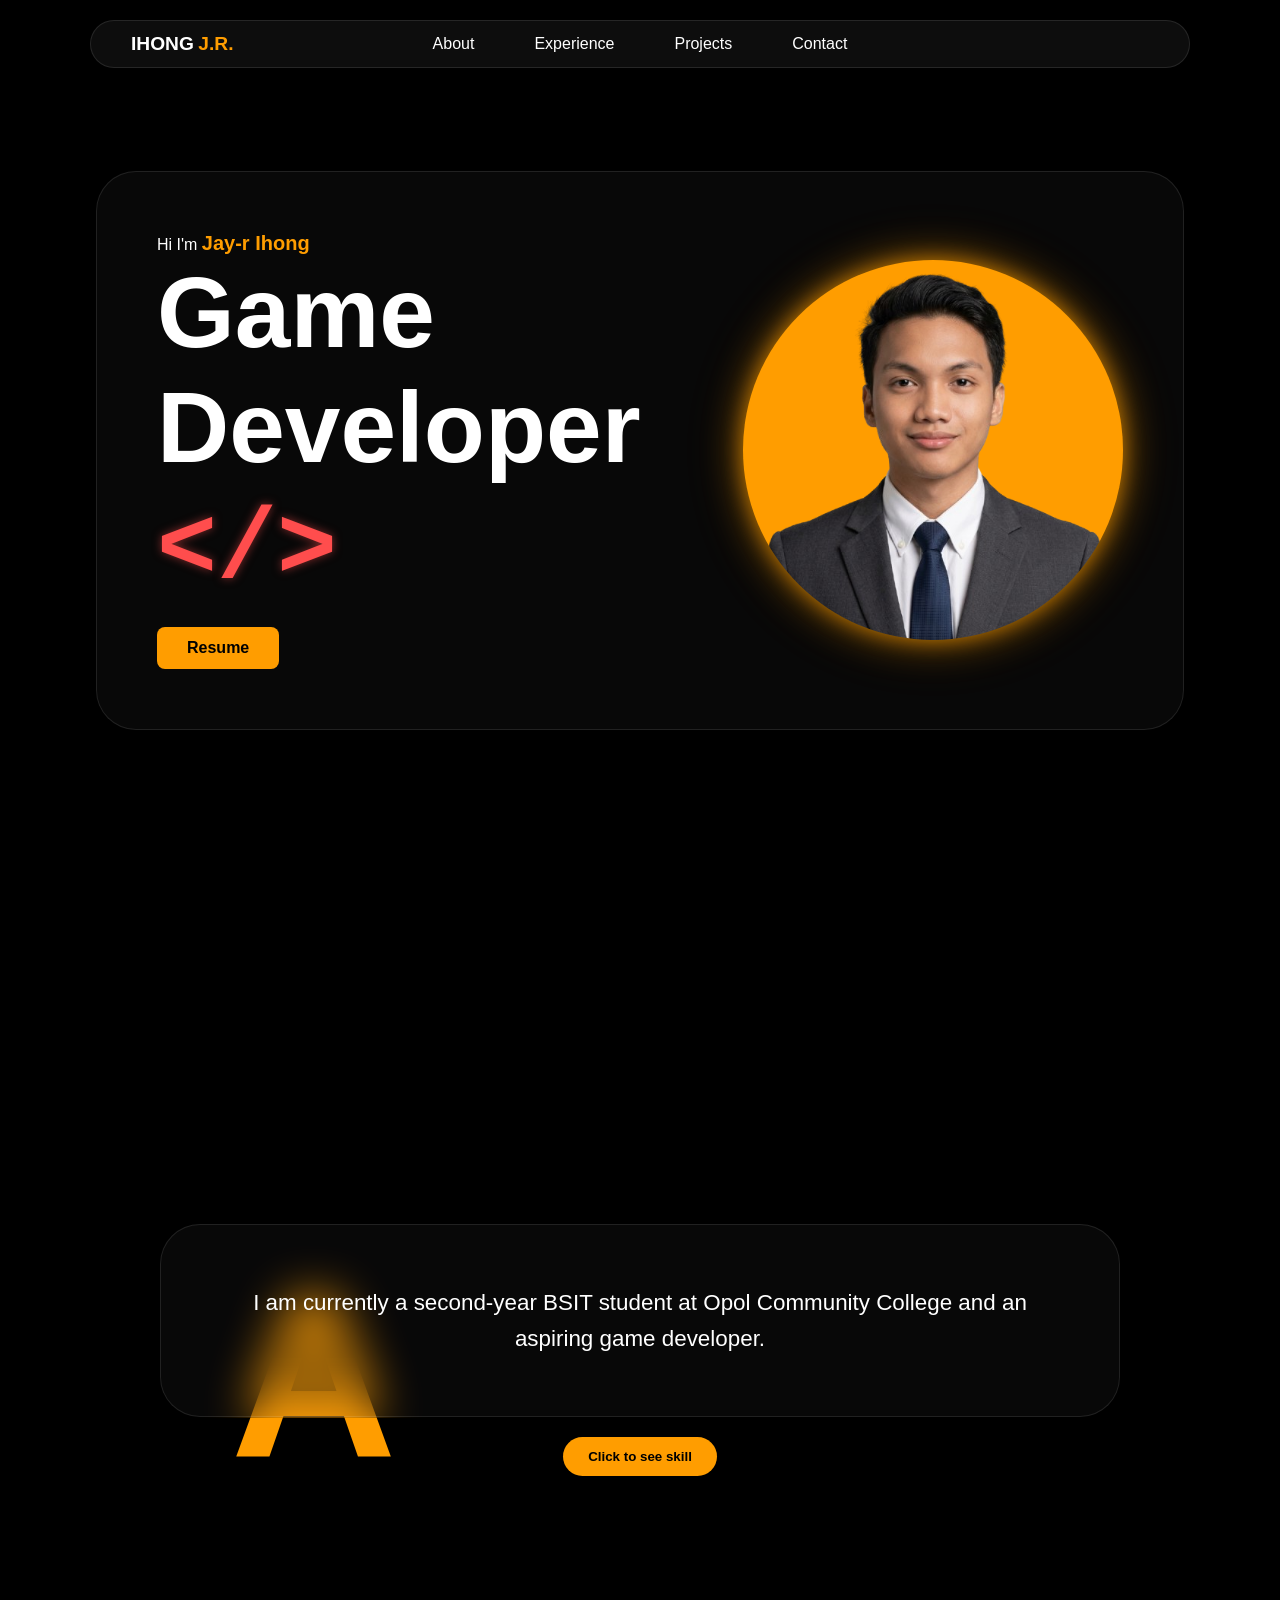
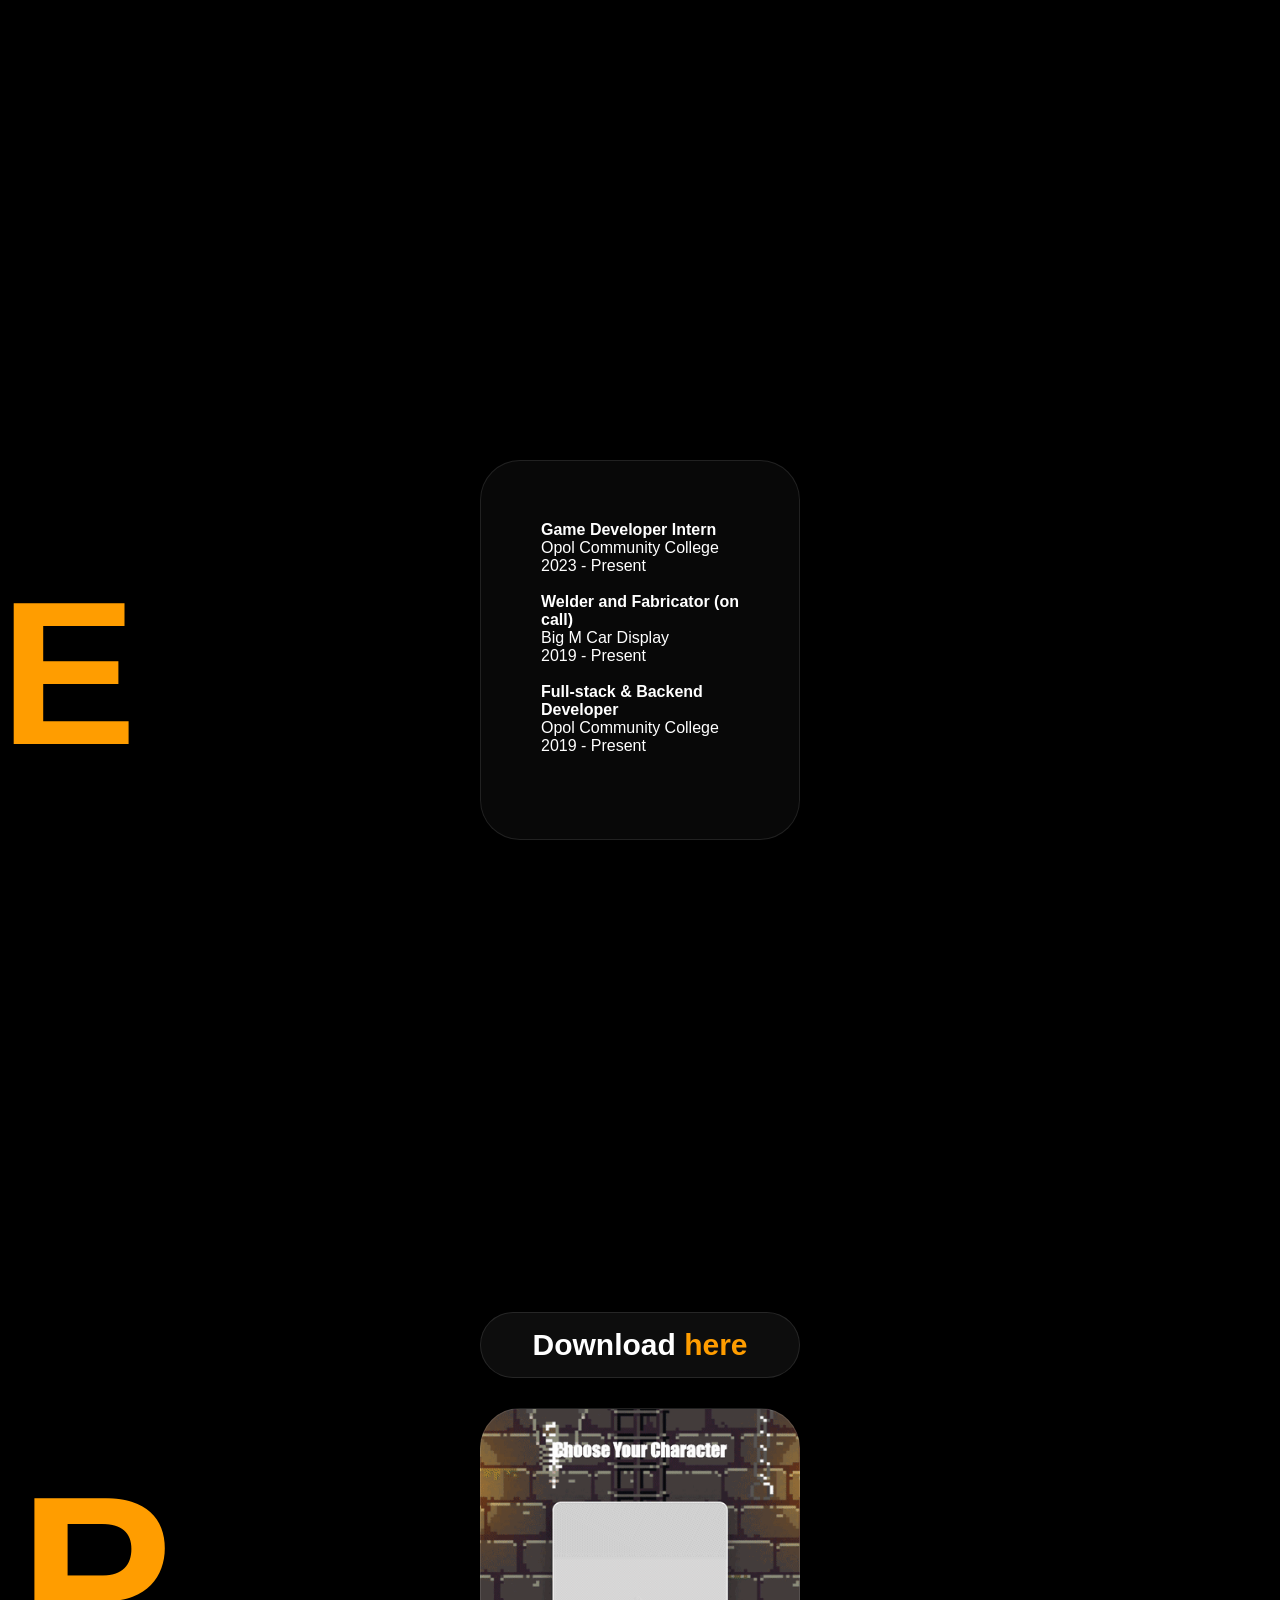
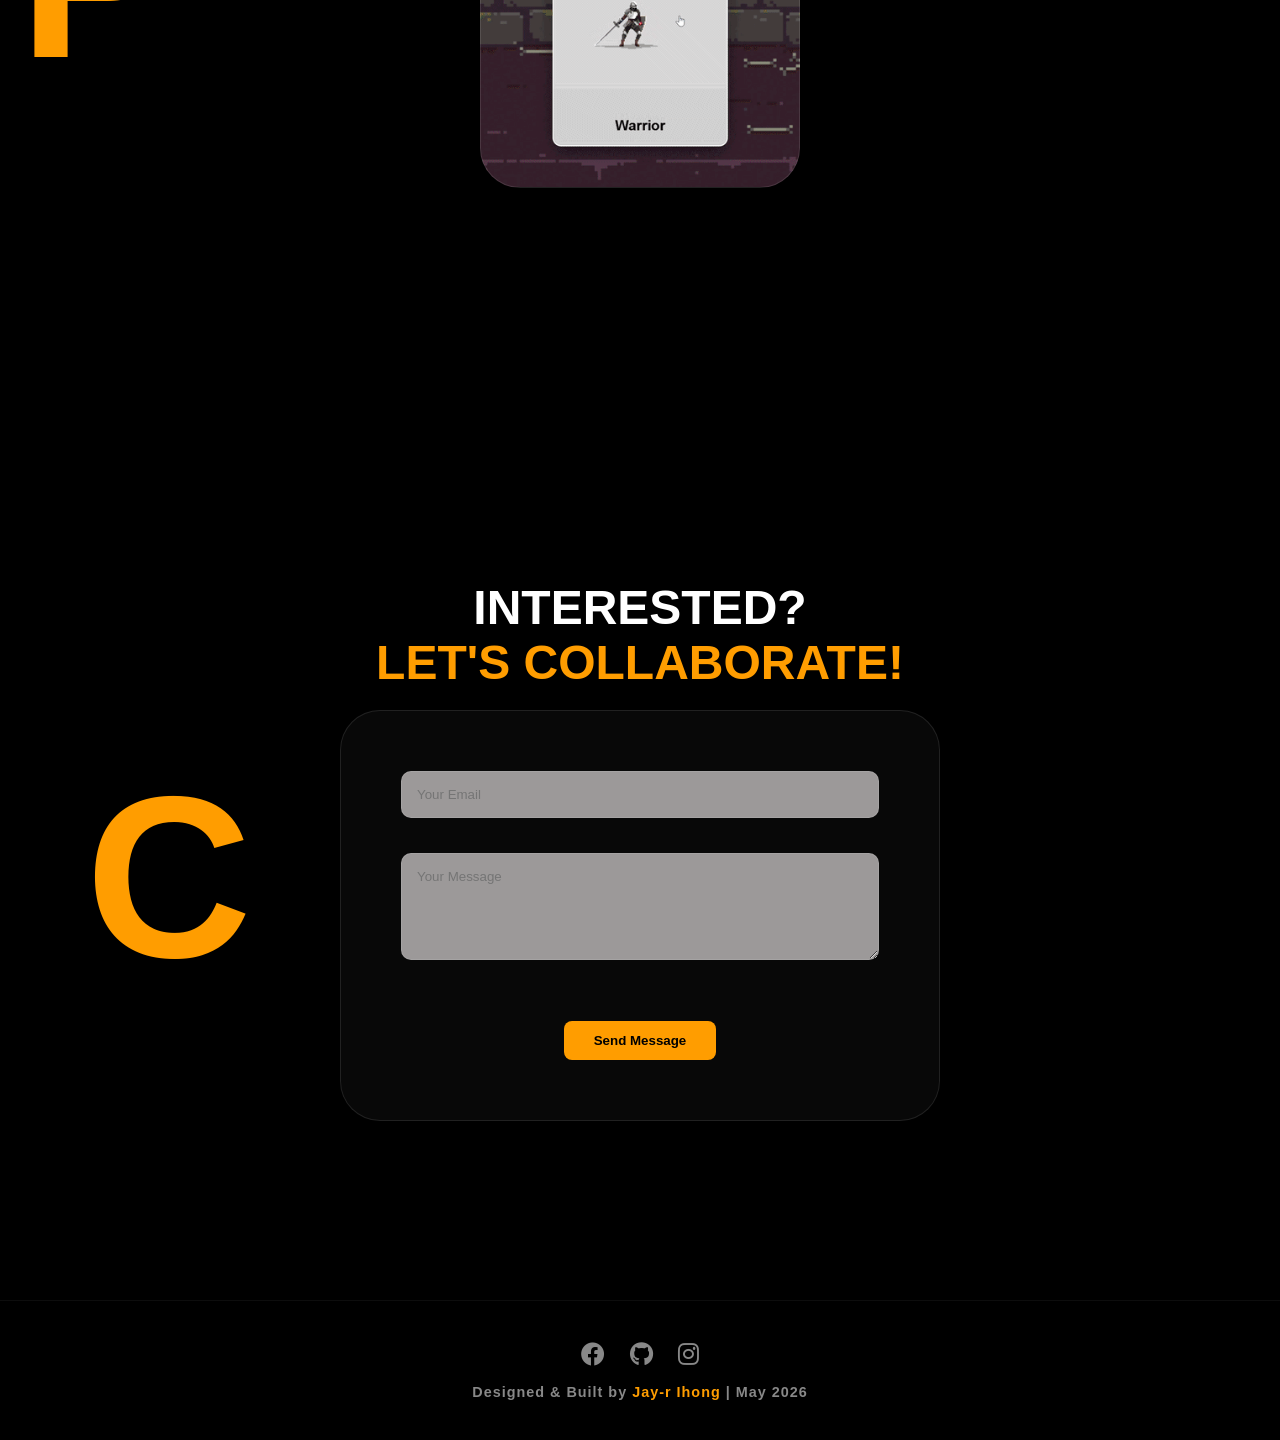
==== index.html @ 2605a3b2 "Final Changes" ====
<!DOCTYPE html>
<html lang="en">
<head>
    <meta charset="UTF-8">
    <meta name="viewport" content="width=device-width, initial-scale=1.0">
    <title>IHONG J.R. | Portfolio</title>
    <link rel="stylesheet" href="style.css">
    <link rel="stylesheet" href="https://cdnjs.cloudflare.com/ajax/libs/font-awesome/6.0.0/css/all.min.css">
</head>
<body>

    <nav class="navbar">
    <a href="#home" class="logo-link" id="logo-trigger">
        <span class="logo">IHONG</span>
        <span class="logo" style="color: #ff9d00;">J.R.</span>
    </a>

        <input type="checkbox" id="menu-toggle">
    <label for="menu-toggle" class="hamburger">
        <span></span>
        <span></span>
        <span></span>
    </label>

    <ul class="nav-links">
        <li><a href="#about-scroll" class="nav-item">About</a></li>
        <li><a href="#experience" class="nav-item">Experience</a></li>
        <li><a href="#projects" class="nav-item">Projects</a></li>
        <li><a href="#contact" class="nav-item">Contact</a></li>
    </ul>
    <div class="nav-spacer"></div>
    </nav>

    <main>
        <section id="home" class="page-section">
            <div class="hero-container glass-card reveal">
                <div class="hero-text">
                    <p>Hi I'm <span class="name"><b>Jay-r Ihong</b></span></p>
                    <div class="dev"><p><b>Game<br>Developer <span class="red-icon">&lt;/&gt;</span></b></p></div>
                    <a href="Resume.pdf" download="Resume.pdf" class="resume-btn">Resume</a>
                </div>
                <div class="hero-image">
                    <div class="orange-circle">
                    </div>
                </div>
            </div>
        </section>

        <section id="about-scroll" class="horizontal-root">
    <div class="horizontal-wrapper">
        
        <div class="slide reveal" id="slide-about">
            <h1 class="bg-text"><span class="yellow-text">A</span>BOUT</h1>
            <div class="glass-card content-card">
                <p>I am currently a second-year BSIT student at Opol Community College and an aspiring game developer.</p>
            </div>
            <button class="skill-btn" id="go-to-skills">Click to see skill</button>
        </div> <div class="slide reveal" id="slide-skills">
            <h1 class="bg-text"><span class="yellow-text">S</span>KILLS</h1>
            <div class="glass-card content-card">
                <p>Proficient in: <span style="font-weight: bold; color: rgb(255, 140, 0);"><br>Python,<br> Java,<br> CSS,<br> and C++</span>.</p>
            </div>
            <button class="about-btn" id="go-to-about">Click to go back</button>
        </div> </div> </section>

        <section id="experience" class="page-section reveal">
            <h1 class="bg-text"><span class="yellow-text">E</span>XPERIENCE</h1>
            <div class="project-content">
                    <div class="glass-card preview-box"><p><b>Game Developer Intern</b><br>Opol Community College<br>2023 - Present</p>
                        <br>
                    <p><b>Welder and Fabricator (on call)</b><br>Big M Car Display<br>2019 - Present</p>
                    <br>
                    <p><b>Full-stack & Backend Developer</b><br>Opol Community College<br>2019 - Present</p>
                    </div>
            </div>
        </section>

        <section id="projects" class="page-section reveal">
            <h1 class="bg-text"><span class="yellow-text">P</span>ROJECTS</h1>
            <div class="project-content">
                <div class="github-pill">
                    <a class="dl" href="https://github.com/ihongjayr-bit/Demon-na-Mahal">
                    <b>Download <span class="yellow-text">here</span></a>
                </div>
                <div class="project-grid">
                    <div class="glass-card preview-box" style="background-image: url('preview.gif'); background-size: cover; background-position: center; background-repeat: no-repeat;"></div>
                </div>
            </div>
        </section>

    <section id="contact" class="page-section reveal">
        <h1 class="bg-text"><span class="yellow-text">C</span>ONTACT</h1>
    
            <h2 class="collab-text">Interested?<br><span class="yellow-text"> Let's Collaborate!</span></h2>

            <div class="glass-card content-card contact-form-container">
                    <form id="feedback-form">
            <div class="form-group">
                <input type="email" id="user-email" placeholder="Your Email" required>
            </div>
            <div class="form-group">
                <textarea id="user-message" rows="5" placeholder="Your Message" required></textarea>
            </div>
            <button type="submit" class="resume-btn">Send Message</button>
        </form>
    </div>
    </section>
    </main>

    <footer class="footer">
        <div class="social-links">
        <a href="https://facebook.com/yoshi.ihong" target="_blank" class="social-icon"><i class="fab fa-facebook"></i></a>
        <a href="https://github.com/ihongjayr-bit" target="_blank" class="social-icon"><i class="fab fa-github"></i></a>
        <a href="https://www.instagram.com/ar.jayi/?__pwa=1" target="_blank" class="social-icon"><i class="fab fa-instagram"></i></a>
    </div>
        <p>Designed & Built by <b>Jay-r Ihong</b> | May 2026</p>
    </footer>

    <script src="script.js"></script>
</body>
</html>
---- style.css ----
/* BASE RESET */
* { margin: 0; padding: 0; box-sizing: border-box; scroll-behavior: smooth; }
body { background-color: #000; color: white; font-family: 'Segoe UI', sans-serif; overflow-x: hidden; }

/* NAVBAR WITH CENTERED LINKS */
.navbar {
    position: fixed; top: 20px; left: 50%; transform: translateX(-50%);
    width: 90%; max-width: 1100px; display: grid;
    grid-template-columns: 1fr auto 1fr; align-items: center;
    padding: 12px 40px; background: rgba(255, 255, 255, 0.05);
    backdrop-filter: blur(15px); border-radius: 50px; z-index: 1000;
    border: 1px solid rgba(255, 255, 255, 0.1);
}

.logo-link {
    grid-column: 1;
    text-decoration: none;
    justify-self: start;
    transition: transform 0.2s ease;
}

.logo-link:hover { transform: scale(1.05); }

.logo { font-weight: bold; font-size: 1.2rem; color: #fff; }
.logo span { color: #ff9d00; }

.nav-links {
    grid-column: 2;
    list-style: none;
    display: flex;
    gap: 10px;
    justify-content: center;
    overflow: visible;
}

.nav-spacer {
    grid-column: 3;
}

/* NAVIGATION ITEMS */
.nav-item {
    text-decoration: none;
    color: #ffffff;
    padding: 8px 25px;
    border-radius: 25px;
    transition: background-color 0.3s ease;
}

.nav-item:hover {
    background-color: rgba(255, 157, 0, 0.3);
}

/* INSTANT SNAP ANIMATION FOR CLICK */
.nav-item.active { 
    background-color: #ff9d00 !important; color: #000 !important; transition: none !important; }

/* HERO SECTION */
/* SECTION LAYOUTS */
.page-section, .slide {
    height: 100vh; display: flex; justify-content: center; 
    align-items: center; position: relative; overflow: hidden;
}

.hero-container {
    display: flex;
    width: 85%;
    justify-content: space-between;
    align-items: center;
    padding: 60px;
}

.hero-text h1 { 
    font-size: 4.5rem; 
    margin: 15px 0; 
}

.name{
    font-size: 20px;
    color: #ff9d00;
}

.dl{
    display: flex;
    justify-content: center;
    font-size: 30px;
    text-decoration: none;
    color: white;
}

.red-icon { 
    color: #ff4d4d; 
    font-family: monospace; 
}


.resume-btn {
    background: #ff9d00;
    border: none;
    padding: 12px 30px;
    border-radius: 8px;
    cursor: pointer;
    font-weight: bold;
    margin-top: 20px;
}

/* HORIZONTAL SCROLL ANIMATION */
.horizontal-root {
    overflow-x: auto; /* Allows the scrollTo script to work */
    display: flex;
    scroll-snap-type: x mandatory; /* Keeps slides snappy */
}

.horizontal-root::-webkit-scrollbar {display: none;}

.horizontal-wrapper {
    display: flex;
    width: 200vw;
}

.slide {
    flex: 0 0 100vw; /* Each slide takes full screen width */
    scroll-snap-align: start;
    display: flex;
    flex-direction: column;
    align-items: center;
    justify-content: center;
}

.about-btn {
    margin-top: 20px;
    background: #ff9d00;
    color: #000;
    border: none;
    padding: 12px 25px;
    border-radius: 30px;
    font-weight: bold;
    cursor: pointer;
    transition: 0.3s ease;
}

.about-btn:hover {
    transform: scale(1.1);
}

.skill-btn {
    margin-top: 20px;
    background: #ff9d00;
    color: #000;
    border: none;
    padding: 12px 25px;
    border-radius: 30px;
    font-weight: bold;
    cursor: pointer;
    transition: 0.3s ease;
}

.skill-btn:hover {
    transform: scale(1.1);
}

/* CARDS & TEXT */
.glass-card {
    background: rgba(255, 255, 255, 0.03);
    backdrop-filter: blur(25px);
    border: 1px solid rgba(255, 255, 255, 0.1);
    border-radius: 40px;
    padding: 60px;
}

.content-card {
    padding: 60px;
    width: 75%;
    text-align: center;
    font-size: 1.4rem;
}

/* THE BACKGROUND TEXT LABELS */
.bg-text {
    position: absolute;
    top: 50%;
    left: 50%;
    transform: translate(-50%, -50%); /* Keeps it perfectly centered */
    width: 100%;
    text-align: center;
}


.dev{
    font-size: 100px;
}

.yellow-text{
    color: #ff9d00;
}

.active .bg-text {
    color: rgba(255, 255, 255, 0.1);
    transform: translate(-50%, -50%) scale(1.1); 
}

/* Ensure the slides are 'relative' so the bg-text knows where to center */
.slide, .page-section {
    position: relative;
    overflow: hidden;
}

.horizontal-root {
    overflow-x: auto; /* Allows the scrollTo script to work */
    display: flex;
    scroll-snap-type: x mandatory; /* Keeps slides snappy */
}

.horizontal-root::-webkit-scrollbar {
    display: none;
}

/* PROJECTS SECTION */
.github-pill {
    background: rgba(255, 255, 255, 0.05);
    padding: 15px 40px;
    border-radius: 50px;
    border: 1px solid rgba(255, 255, 255, 0.1);
    margin-bottom: 30px;
    color: #aaa;
}

.project-grid { display: flex; gap: 20px; }
.preview-box { width: 320px; height: 480px; }

/* NEW REVEAL ANIMATIONS */
/* Ensure the starting state is always hidden and slightly down */
.reveal {
    opacity: 0;
    transform: translateY(30px);
    transition: opacity 0.8s ease-out, transform 0.8s ease-out;
    visibility: hidden;
}

.reveal.active {
    opacity: 1;
    transform: translateY(0);
    visibility: visible;
}

/* Red Icon glow effect */
.red-icon { 
    color: #ff4d4d; 
    text-shadow: 0 0 10px rgba(255, 77, 77, 0.5); 
}

/* Smooth background text reveal */
.bg-text {
    position: absolute;
    font-size: 18vw;
    font-weight: 900;
    color: rgba(255, 255, 255, 0); /* Start hidden */
    z-index: -1;
    text-transform: uppercase;
    transition: color 1.5s ease;
}

.active .bg-text {
    color: rgb(255, 255, 255); /* Fade in slowly */
}

/* Button Hover Animation */
.resume-btn {
    background: #ff9d00;
    border: none;
    padding: 12px 30px;
    border-radius: 8px;
    cursor: pointer;
    font-weight: bold;
    margin-top: 20px;
    transition: transform 0.3s ease, box-shadow 0.3s ease;
}

.resume-btn:hover {
    transform: translateY(-3px);
    box-shadow: 0 5px 15px rgba(255, 157, 0, 0.4);
}

/* Ensures the contact section behaves like the others */
#contact {
    display: flex;
    flex-direction: column;
    justify-content: center;
    align-items: center;
}

/* CONTACT FORM STYLES */
.collab-text {
    font-size: 3rem;
    font-weight: 800;
    margin-bottom: 20px;
    color: #fff;
    text-align: center;
    text-transform: uppercase;
}

.contact-form-container {
    width: 100%;
    max-width: 600px;
}

.form-group {
    margin-bottom: 20px;
}

.form-group input, 
.form-group textarea {
    width: 100%;
    padding: 15px;
    background: rgba(208, 204, 204, 0.742); /* Semi-transparent */
    border: 1px solid rgba(255, 255, 255, 0.1);
    border-radius: 10px;
    color: rgb(255, 255, 255);
    font-family: inherit;
    outline: none;
    margin-bottom: 15px;
    transition: 0.3s;
}

.form-group input:focus, 
.form-group textarea:focus {
    border-color: #ff9d00;
}

.content-card p {
    color: #fff;
    line-height: 1.6;
}

/* BASE RESET */
* { margin: 0; padding: 0; box-sizing: border-box; scroll-behavior: smooth; }
body { background-color: #000; color: white; font-family: 'Segoe UI', sans-serif; overflow-x: hidden; }

/* NAVBAR WITH CENTERED LINKS */
.navbar {
    position: fixed; top: 20px; left: 50%; transform: translateX(-50%);
    width: 90%; max-width: 1100px; display: grid;
    grid-template-columns: 1fr auto 1fr; align-items: center;
    padding: 12px 40px; background: rgba(255, 255, 255, 0.05);
    backdrop-filter: blur(15px); border-radius: 50px; z-index: 1000;
    border: 1px solid rgba(255, 255, 255, 0.1);
}

.logo-link {
    grid-column: 1;
    text-decoration: none;
    justify-self: start;
    transition: transform 0.2s ease;
}

.logo-link:hover { transform: scale(1.05); }

.logo { font-weight: bold; font-size: 1.2rem; color: #fff; }
.logo span { color: #ff9d00; }

.nav-links {
    grid-column: 2;
    list-style: none;
    display: flex;
    gap: 10px;
    justify-content: center;
}

.nav-spacer {
    grid-column: 3;
}

/* NAVIGATION ITEMS */
.nav-item {
    text-decoration: none;
    color: #ffffff;
    padding: 8px 25px;
    border-radius: 25px;
    transition: background-color 0.3s ease;
}

.nav-item:hover {
    background-color: rgba(255, 157, 0, 0.3);
}

/* INSTANT SNAP ANIMATION FOR CLICK */
.nav-item.active { 
    background-color: #ff9d00 !important; color: #000 !important; transition: none !important; }

/* HERO SECTION */
/* SECTION LAYOUTS */
.page-section, .slide {
    height: 100vh; display: flex; justify-content: center; 
    align-items: center; position: relative; overflow: hidden;
}

.hero-container {
    display: flex;
    width: 85%;
    justify-content: space-between;
    align-items: center;
    padding: 60px;
}

.hero-text h1 { 
    font-size: 4.5rem; 
    margin: 15px 0; 
}

.name{
    font-size: 20px;
    color: #ff9d00;
}

.dl{
    display: flex;
    justify-content: center;
    font-size: 30px;
    text-decoration: none;
    color: white;
}

.red-icon { 
    color: #ff4d4d; 
    font-family: monospace; 
}

.orange-circle {
    width: 380px;
    height: 380px;
    background: #ff9d00 url('profile.png') no-repeat center center;
    background-size: cover;
    border-radius: 50%;
    overflow: hidden;
    
    /* Glowing Effect */
    box-shadow: 0 0 20px rgba(255, 157, 0, 0.6), 
                0 0 40px rgba(255, 157, 0, 0.4), 
                0 0 60px rgba(255, 157, 0, 0.2);
                
    /* Optional: Subtle breathing animation */
    animation: glowPulse 3s infinite ease-in-out;
}

.resume-btn {
    display: inline-block; /* Essential for anchors to respect padding/width */
    text-decoration: none; /* Removes the default underline */
    text-align: center;
    background: #ff9d00;
    border: none;
    padding: 12px 30px;
    border-radius: 8px;
    cursor: pointer;
    font-weight: bold;
    margin-top: 20px;
    color: #000;
    text-decoration: none;
}

/* HORIZONTAL SCROLL ANIMATION */
.horizontal-root {
    width: 100vw;
    height: 100vh;
    overflow-x: auto;
    scroll-snap-type: x mandatory;
}
.horizontal-root::-webkit-scrollbar {background:scroll}

.horizontal-wrapper {
    display: flex;
    width: 200vw;
}

.slide {
    width: 100vw;
    height: 100vh;
    display: flex;
    justify-content: center;
    align-items: center;
    scroll-snap-align: start;
    position: relative;
}

/* CARDS & TEXT */
.glass-card {
    background: rgba(255, 255, 255, 0.03);
    backdrop-filter: blur(25px);
    border: 1px solid rgba(255, 255, 255, 0.1);
    border-radius: 40px;
    padding: 60px;
}

.content-card {
    padding: 60px;
    width: 75%;
    text-align: center;
    font-size: 1.4rem;
}

/* THE BACKGROUND TEXT LABELS */
.bg-text {
    position: absolute;
    top: 50%;
    left: 50%;
    transform: translate(-50%, -40%); /* Slightly lower to start */
    font-size: 18vw;
    font-weight: 900;
    color: rgb(255, 255, 255, 0); /* Hidden by default */
    z-index: -1;
    text-transform: uppercase;
    transition: all 1.2s ease;
    pointer-events: none;
    white-space: nowrap;
}

#experience .bg-text {
    font-size: 16vw; /* Slightly smaller so the long word fits the edges */
}

.dev{
    font-size: 100px;
}

.yellow-text{
    color: #ff9d00;
}

.active .bg-text {
    color: rgba(255, 255, 255, 0.97); /* Fades in when active */
    transform: translate(-50%, -55%); /* Moves to center */
}

.page-section {
    min-height: 100vh; /* Ensures the section fills the screen */
    display: flex;
    flex-direction: column;
    justify-content: center;
    align-items: center;
}

/* Ensure the slides are 'relative' so the bg-text knows where to center */
.slide, .page-section {
    position: relative;
    overflow: hidden;
}

/* PROJECTS SECTION */
.github-pill {
    background: rgba(255, 255, 255, 0.05);
    padding: 15px 40px;
    border-radius: 50px;
    border: 1px solid rgba(255, 255, 255, 0.1);
    margin-bottom: 30px;
    color: #aaa;
}

.project-grid { display: flex; gap: 20px; }
.preview-box { width: 320px; height: 380px; }

/* NEW REVEAL ANIMATIONS */
/* Ensure the starting state is always hidden and slightly down */
.reveal {
    opacity: 0;
    transform: translateY(30px);
    transition: opacity 0.8s ease-out, transform 0.8s ease-out;
    visibility: hidden;
}

.reveal.active {
    opacity: 1;
    transform: translateY(0);
    visibility: visible;
}

/* Red Icon glow effect */
.red-icon { 
    color: #ff4d4d; 
    text-shadow: 0 0 10px rgba(255, 77, 77, 0.5); 
}

/* Smooth background text reveal */
.bg-text {
    position: absolute;
    font-size: 18vw;
    font-weight: 900;
    color: rgba(255, 255, 255, 0); /* Start hidden */
    z-index: -1;
    text-transform: uppercase;
    transition: color 1.5s ease;
}

.active .bg-text {
    color: rgb(255, 255, 255); /* Fade in slowly */
}

/* Button Hover Animation */
.resume-btn {
    background: #ff9d00;
    border: none;
    padding: 12px 30px;
    border-radius: 8px;
    cursor: pointer;
    font-weight: bold;
    margin-top: 20px;
    transition: transform 0.3s ease, box-shadow 0.3s ease;
}

.resume-btn:hover {
    transform: translateY(-3px);
    box-shadow: 0 5px 15px rgba(255, 157, 0, 0.4);
}

/* Ensures the contact section behaves like the others */
#contact {
    display: flex;
    flex-direction: column;
    justify-content: center;
    align-items: center;
}

.content-card p {
    color: #fff;
    line-height: 1.6;
}

#menu-toggle, .hamburger {
    display: none;
    visibility: hidden;
    opacity: 0;
    position: absolute; /* Takes it out of the layout flow */
}

/* SOCIAL ICONS STYLES */
.social-links {
    display: flex;
    justify-content: center; /* Centers the icons horizontally */
    gap: 25px;
    margin-bottom: 15px;
}

.social-icon {
    color: #888;
    font-size: 1.5rem;
    transition: 0.3s;
}

.social-icon:hover {
    color: #ff9d00;
    transform: translateY(-3px);
}

/* FOOTER STYLES */
.footer {
    width: 100%;
    padding: 40px 20px;
    text-align: center; /* Centers everything */
    background: rgba(0, 0, 0, 0.8);
    backdrop-filter: blur(10px);
    border-top: 1px solid rgba(255, 255, 255, 0.05);
}

.footer p {
    color: #888;
    font-size: 0.9rem;
    letter-spacing: 1px;
}

.footer b {
    color: #ff9d00; /* Matches your brand orange */
    font-weight: 600;
}

@media (max-width: 600px) {
    /* 1. Navbar Adjustments */
    .nav-links {
        position: fixed;
        top: 80px; /* Position it just below the navbar */
        right: -100%; 
        width: 180px; /* Make it narrow */
        height: 50px; /* THE FIX: Let it fit the content, not the whole screen */
        padding: 20px 0; /* Add some padding top/bottom */
        background: rgba(0, 0, 0, 0.95);
        backdrop-filter: blur(10px);
        border-radius: 20px; /* Round the corners to match your design */
        border: 1px solid rgba(255, 255, 255, 0.1);
        flex-direction: column;
        justify-content: center;
        align-items: center;
        gap: 15px; /* Tighter spacing between links */
        transition: 0.4s ease-in-out;
        z-index: 1000;
        pointer-events: none;
    }

     /*For the Circle on the homepage */
    .orange-circle {
        width: 200px; /* Keep your existing size */
        height: 200px;
        box-shadow: 0 0 15px rgba(255, 157, 0, 0.6), 
                    0 0 30px rgba(255, 157, 0, 0.4);
    }

   .logo-link {
        grid-column: 2; /* Exact center */
        justify-self: center;
        z-index: 2001;
        position: relative;
    }

    .logo { font-size: 0.9rem !important; }

    /*For the menu toggle*/
    #menu-toggle { display: none !important; }

    #menu-toggle:checked ~ .nav-links {
        right: 20px;
        pointer-events: auto;
    }

    #menu-toggle:checked ~ .hamburger span:nth-child(1) { transform: translateY(7px) rotate(45deg); }
    #menu-toggle:checked ~ .hamburger span:nth-child(2) { opacity: 0; }
    #menu-toggle:checked ~ .hamburger span:nth-child(3) { transform: translateY(-7px) rotate(-45deg); }

    .hamburger {
        grid-column: 3; /* Right column */
        justify-self: end; /* Far right of that column */
        display: flex !important; /* Force visibility */
        flex-direction: column;
        gap: 5px;
        margin-right: 5px; 
        cursor: pointer;
        z-index: 2001;
        visibility: visible !important;
        opacity: 1 !important;
    }

    .hamburger span {
       display: block;
        width: 24px;
        height: 2px;
        background: white;
        border-radius: 2px;
        transition: 0.3s ease;
    }
    /*End of menu toggle*/

    /*Nav Links Scrollbar*/
    .nav-links::-webkit-scrollbar {
        display: none;
    }

    .nav-links {
        position: fixed;
        top: 60px; /* Positioned below the navbar */
        right: -100%; 
        width: 180px; /* Width of the floating card */
        height: auto; /* Adapts to the number of links */
        
        padding: 25px 10px; /* Vertical padding for the card */
        background: rgba(0, 0, 0, 0.95);
        backdrop-filter: blur(15px);
        border-radius: 25px; /* Floating card look */
        border: 1px solid rgba(255, 255, 255, 0.1);
        
        display: flex;
        flex-direction: column;
        justify-content: center;
        align-items: center;
        gap: 12px; /* Space between the bigger pills */
        transition: 0.4s cubic-bezier(0.4, 0, 0.2, 1);
        z-index: 1000;
        pointer-events: none;
    }


    /*Items inside the navigation*/
   .nav-item {
        font-weight: bold;
        font-size: 1rem !important;
        padding: 12px 20px !important; /* Vertical padding only */
        width: 85%; /* The pill width */
        display: flex !important;
        justify-content: center;
        align-items: center;
        text-align: center;
        border-radius: 30px !important;
        text-decoration: none;
        transition: 0.3s ease;
    }

    /*effects for active link*/
    .nav-item.active {
        background-color: #ff9d00 !important;
        color: #000 !important;
        border: 1px solid #ff9d00;
    }

    .nav-links::-webkit-scrollbar {
        display: none; /* Hide scrollbar for Chrome/Safari */
    }
    
    .nav-spacer { display: none; }

    /* 2. Hero Section (Stacks vertically on phones) */
    .hero-container {
        flex-direction: column-reverse; 
        text-align: center;
        width: 90%;
        padding: 20px;
        gap: 20px;
    }

    .hero-text h1 { font-size: 2.5rem; }
    .dev { font-size: 40px; }

    .content-card {
        width: 90%;
        padding: 30px;
        font-size: 1.1rem;
    }

    /*For the contact part*/
    .collab-text {
        font-size: 1.8rem;
    }

    /* 4. Background Text (Scales down for mobile) */
    .bg-text {
        font-size: 15vw; /* Responsive font size */
    }

    .project-grid {
        flex-direction: column;
        align-items: center;
        gap: 15px;
    }

    .preview-box {
        width: 100%;
        max-width: 300px;
        height: 350px;
    }

    .footer {
        padding: 20px 10px;
    }
    .footer p {
        font-size: 0.8rem;
    }
}
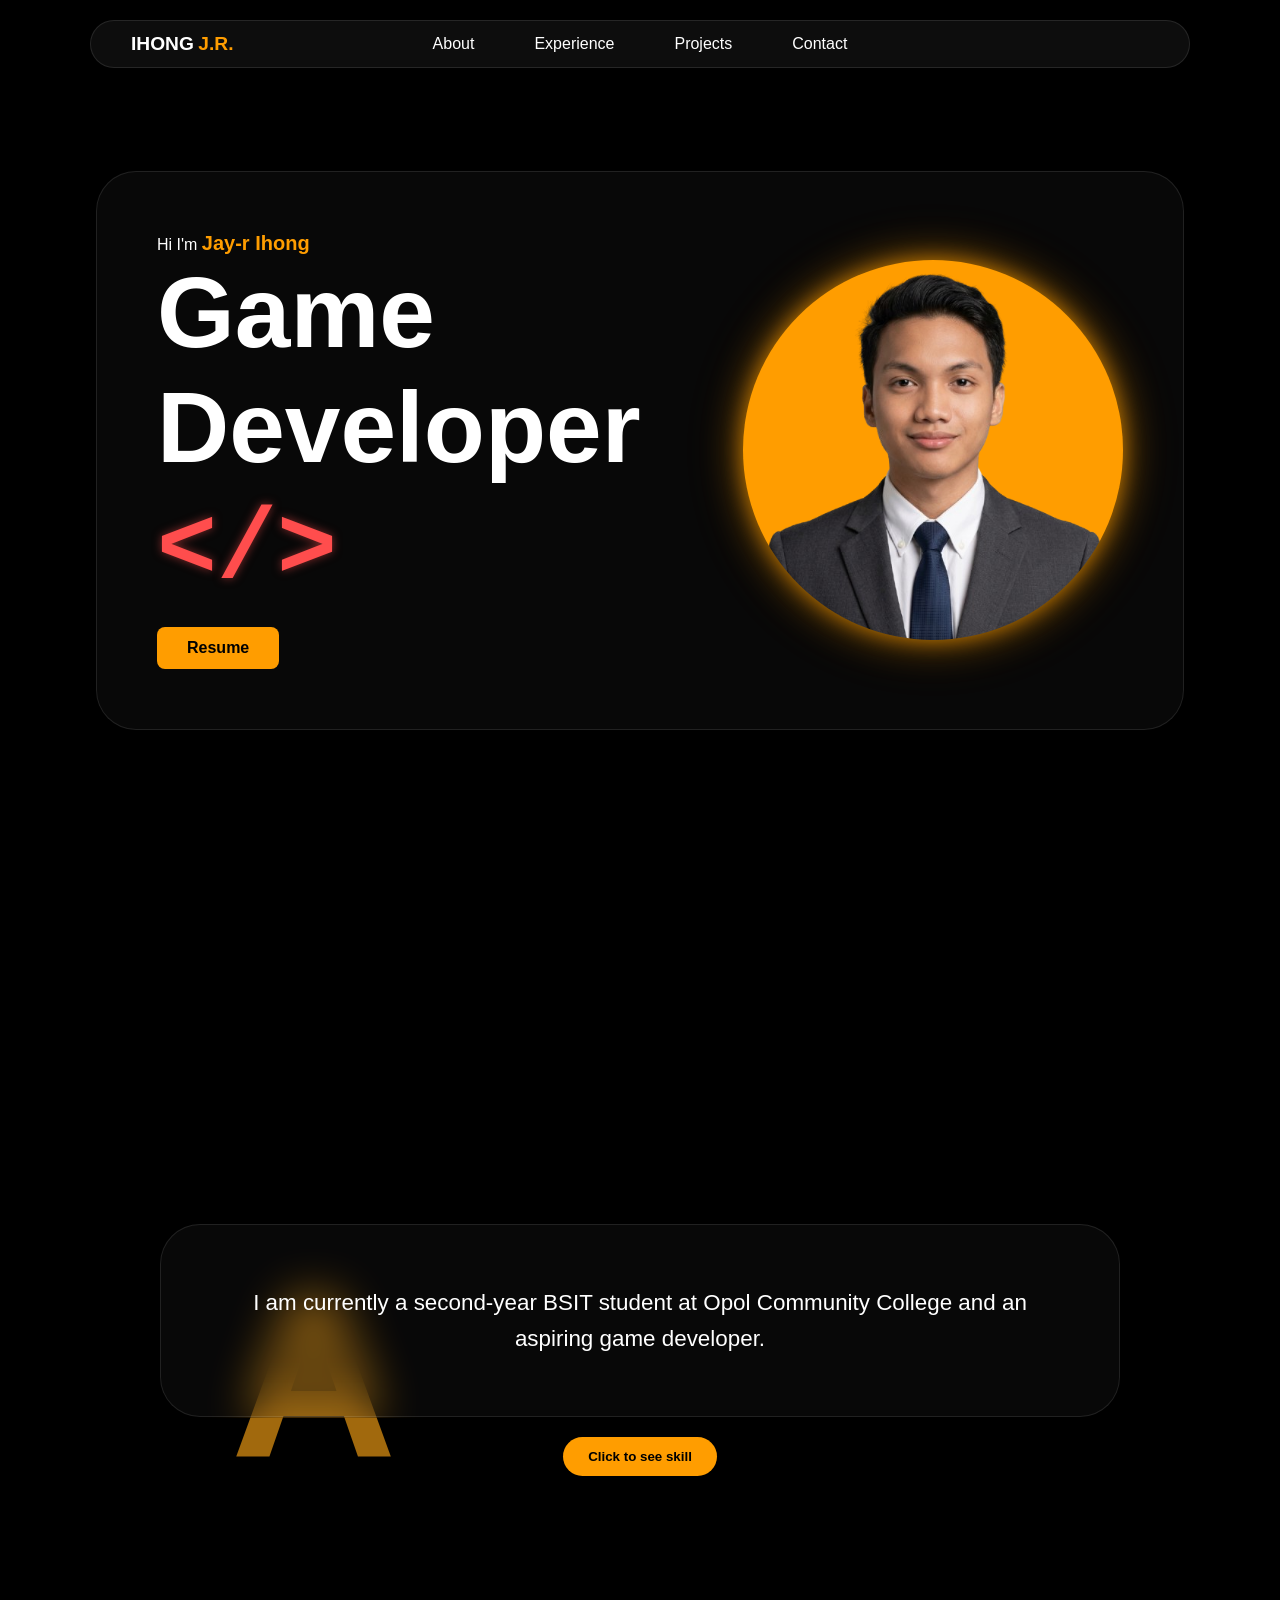
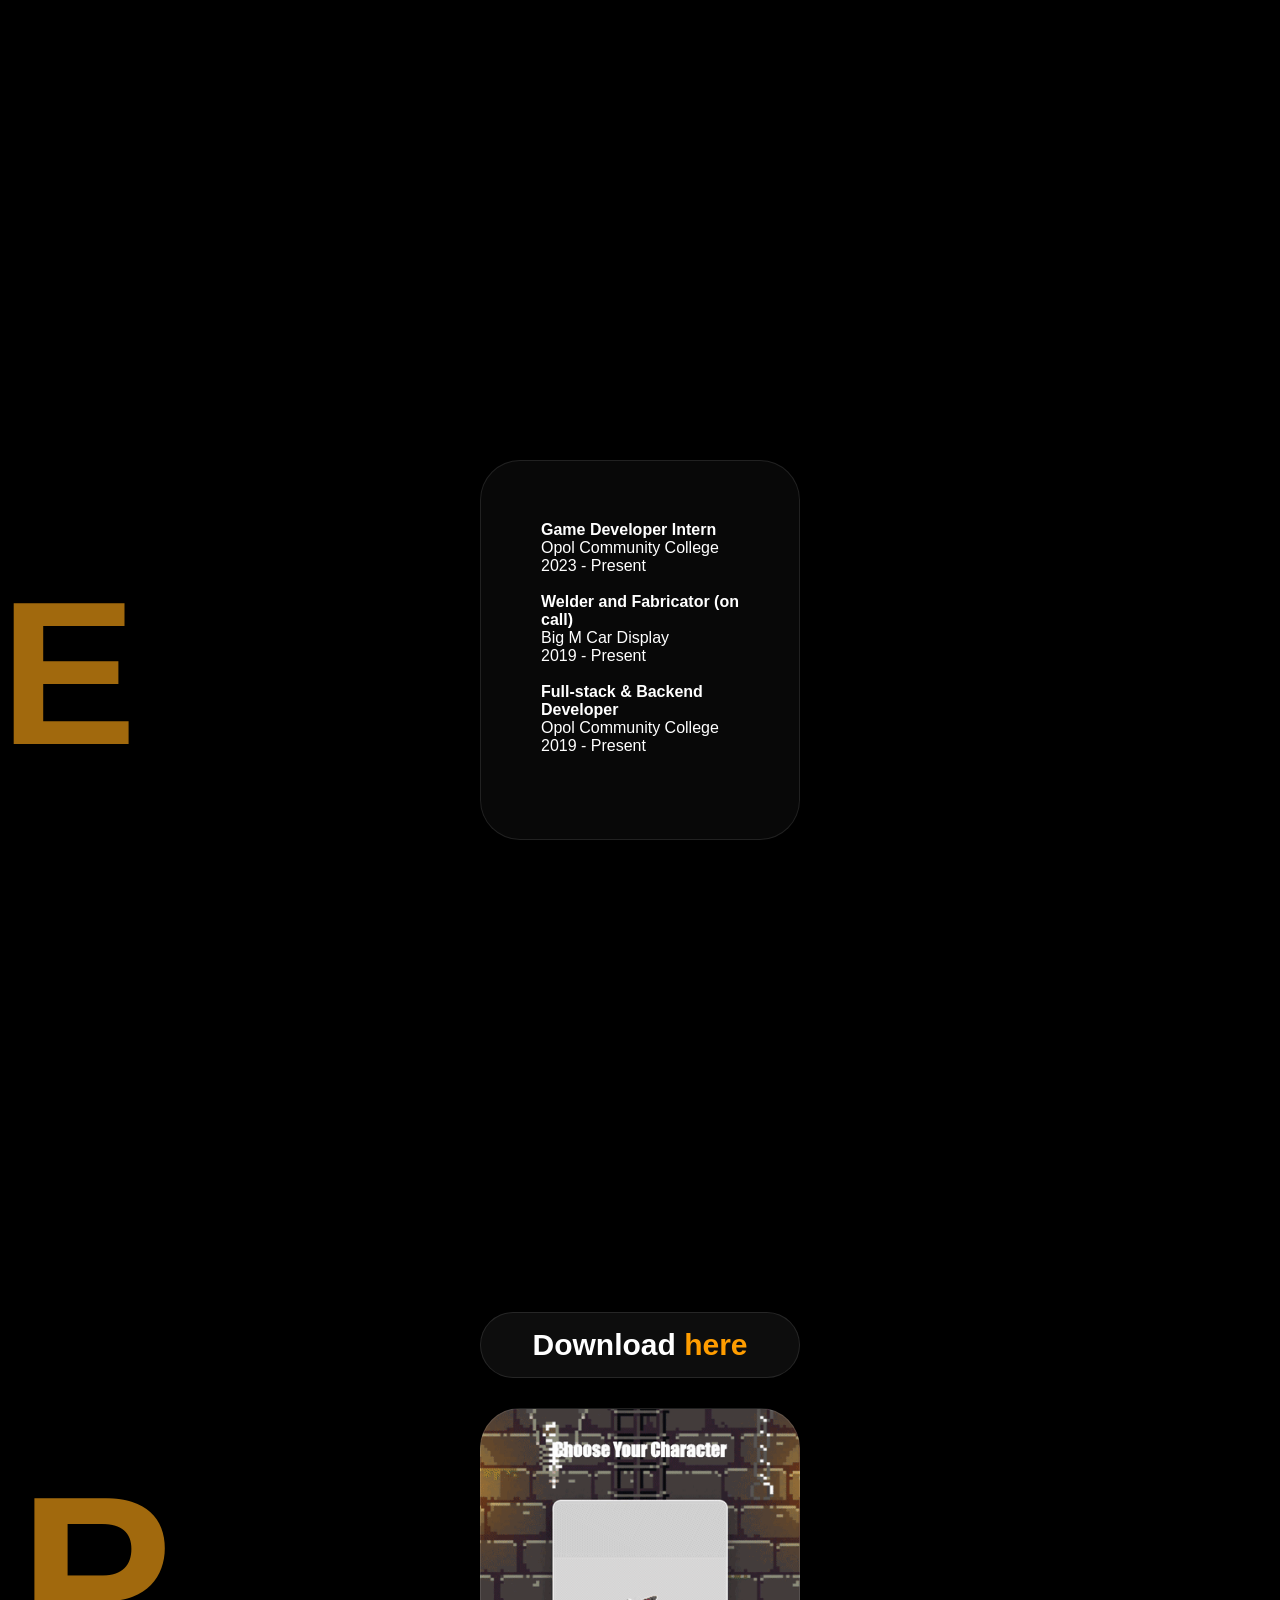
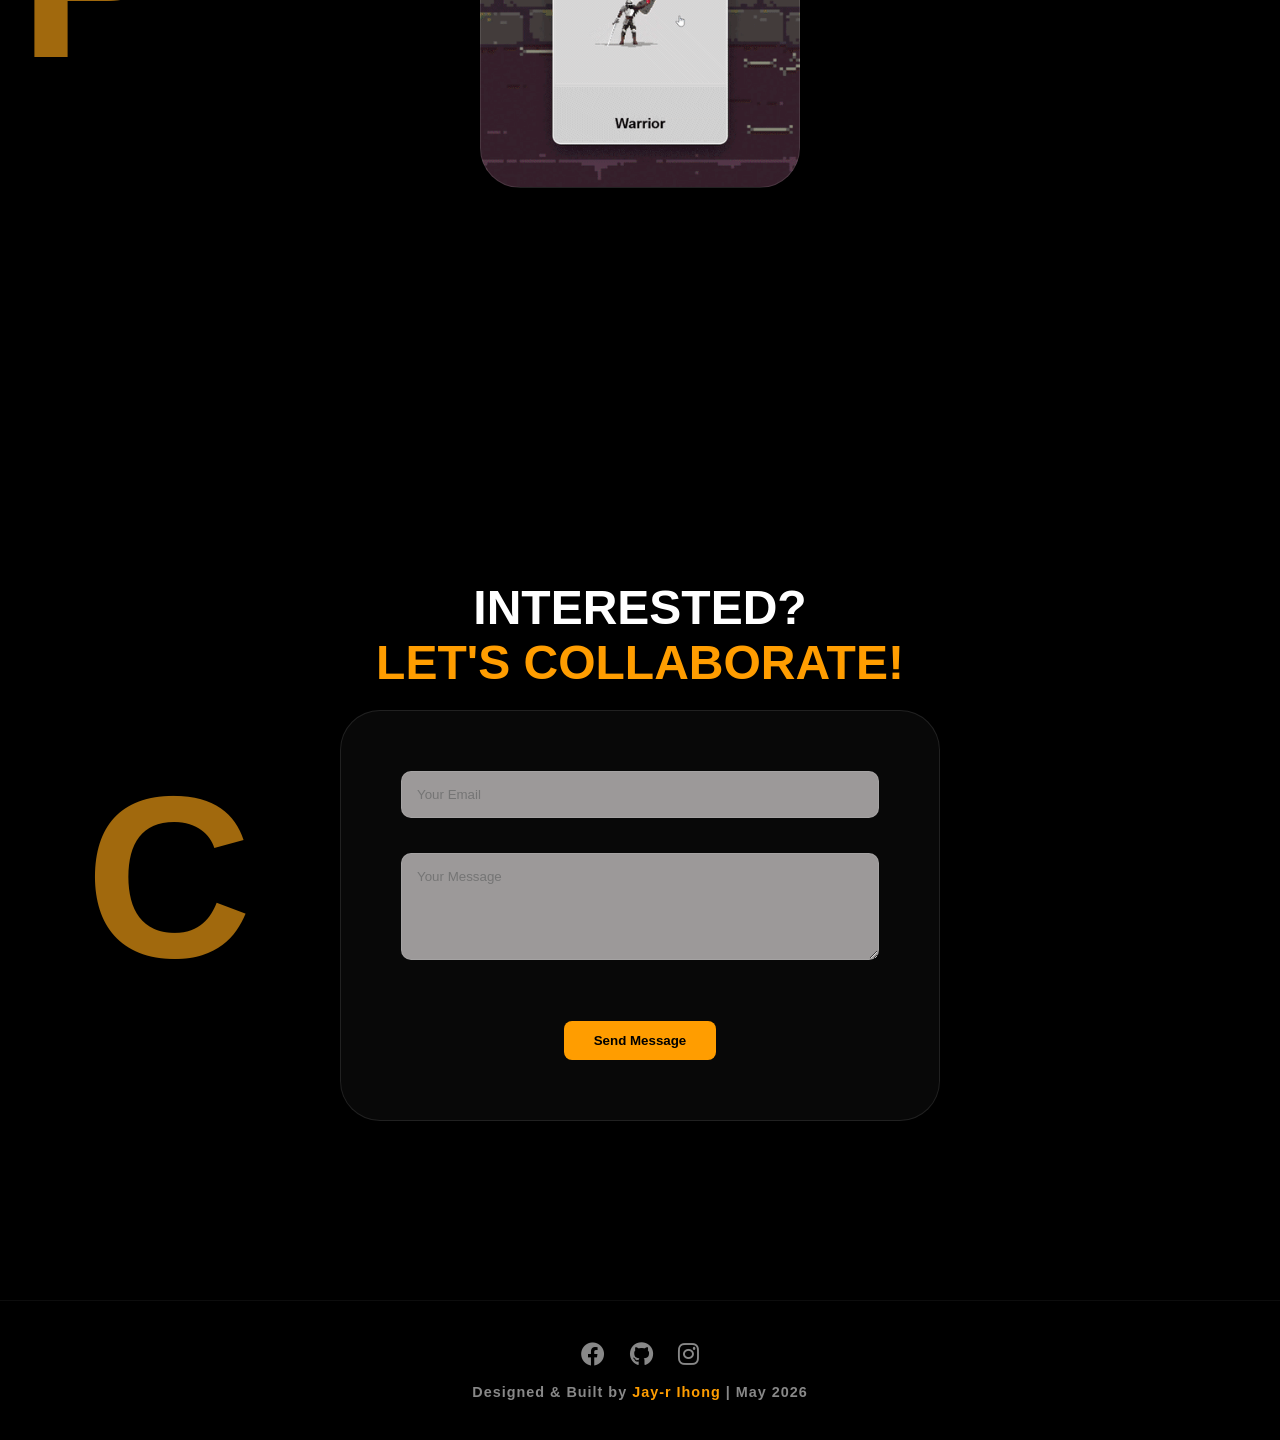
==== commit d7a5c577: "Yawa ko" ====
--- a/index.html
+++ b/index.html
@@ -37,7 +37,7 @@
                 <div class="hero-text">
                     <p>Hi I'm <span class="name"><b>Jay-r Ihong</b></span></p>
                     <div class="dev"><p><b>Game<br>Developer <span class="red-icon">&lt;/&gt;</span></b></p></div>
-                    <a href="Resume.pdf" download="Resume.pdf" class="resume-btn">Resume</a>
+                    <a href="Resume.pdf" download="Jay-r_Ihong_Resume.pdf" class="resume-btn">Resume</a>
                 </div>
                 <div class="hero-image">
                     <div class="orange-circle">
@@ -80,7 +80,7 @@
             <div class="project-content">
                 <div class="github-pill">
                     <a class="dl" href="https://github.com/ihongjayr-bit/Demon-na-Mahal">
-                    <b>Download <span class="yellow-text">here</span></a>
+                    <b>Download <span class="collab">here</span></a>
                 </div>
                 <div class="project-grid">
                     <div class="glass-card preview-box" style="background-image: url('preview.gif'); background-size: cover; background-position: center; background-repeat: no-repeat;"></div>
@@ -91,7 +91,7 @@
     <section id="contact" class="page-section reveal">
         <h1 class="bg-text"><span class="yellow-text">C</span>ONTACT</h1>
     
-            <h2 class="collab-text">Interested?<br><span class="yellow-text"> Let's Collaborate!</span></h2>
+            <h2 class="collab-text">Interested?<br><span class="collab"> Let's Collaborate!</span></h2>
 
             <div class="glass-card content-card contact-form-container">
                     <form id="feedback-form">
--- a/style.css
+++ b/style.css
@@ -252,7 +252,7 @@
 .bg-text {
     position: absolute;
     font-size: 18vw;
-    font-weight: 900;
+    font-weight: 300;
     color: rgba(255, 255, 255, 0); /* Start hidden */
     z-index: -1;
     text-transform: uppercase;
@@ -503,7 +503,7 @@
     left: 50%;
     transform: translate(-50%, -40%); /* Slightly lower to start */
     font-size: 18vw;
-    font-weight: 900;
+    font-weight: 300;
     color: rgb(255, 255, 255, 0); /* Hidden by default */
     z-index: -1;
     text-transform: uppercase;
@@ -521,6 +521,10 @@
 }
 
 .yellow-text{
+    color: #a1690d;
+}
+
+.collab{
     color: #ff9d00;
 }
 
@@ -589,7 +593,7 @@
 }
 
 .active .bg-text {
-    color: rgb(255, 255, 255); /* Fade in slowly */
+    color: rgb(167, 164, 164); /* Fade in slowly */
 }
 
 /* Button Hover Animation */
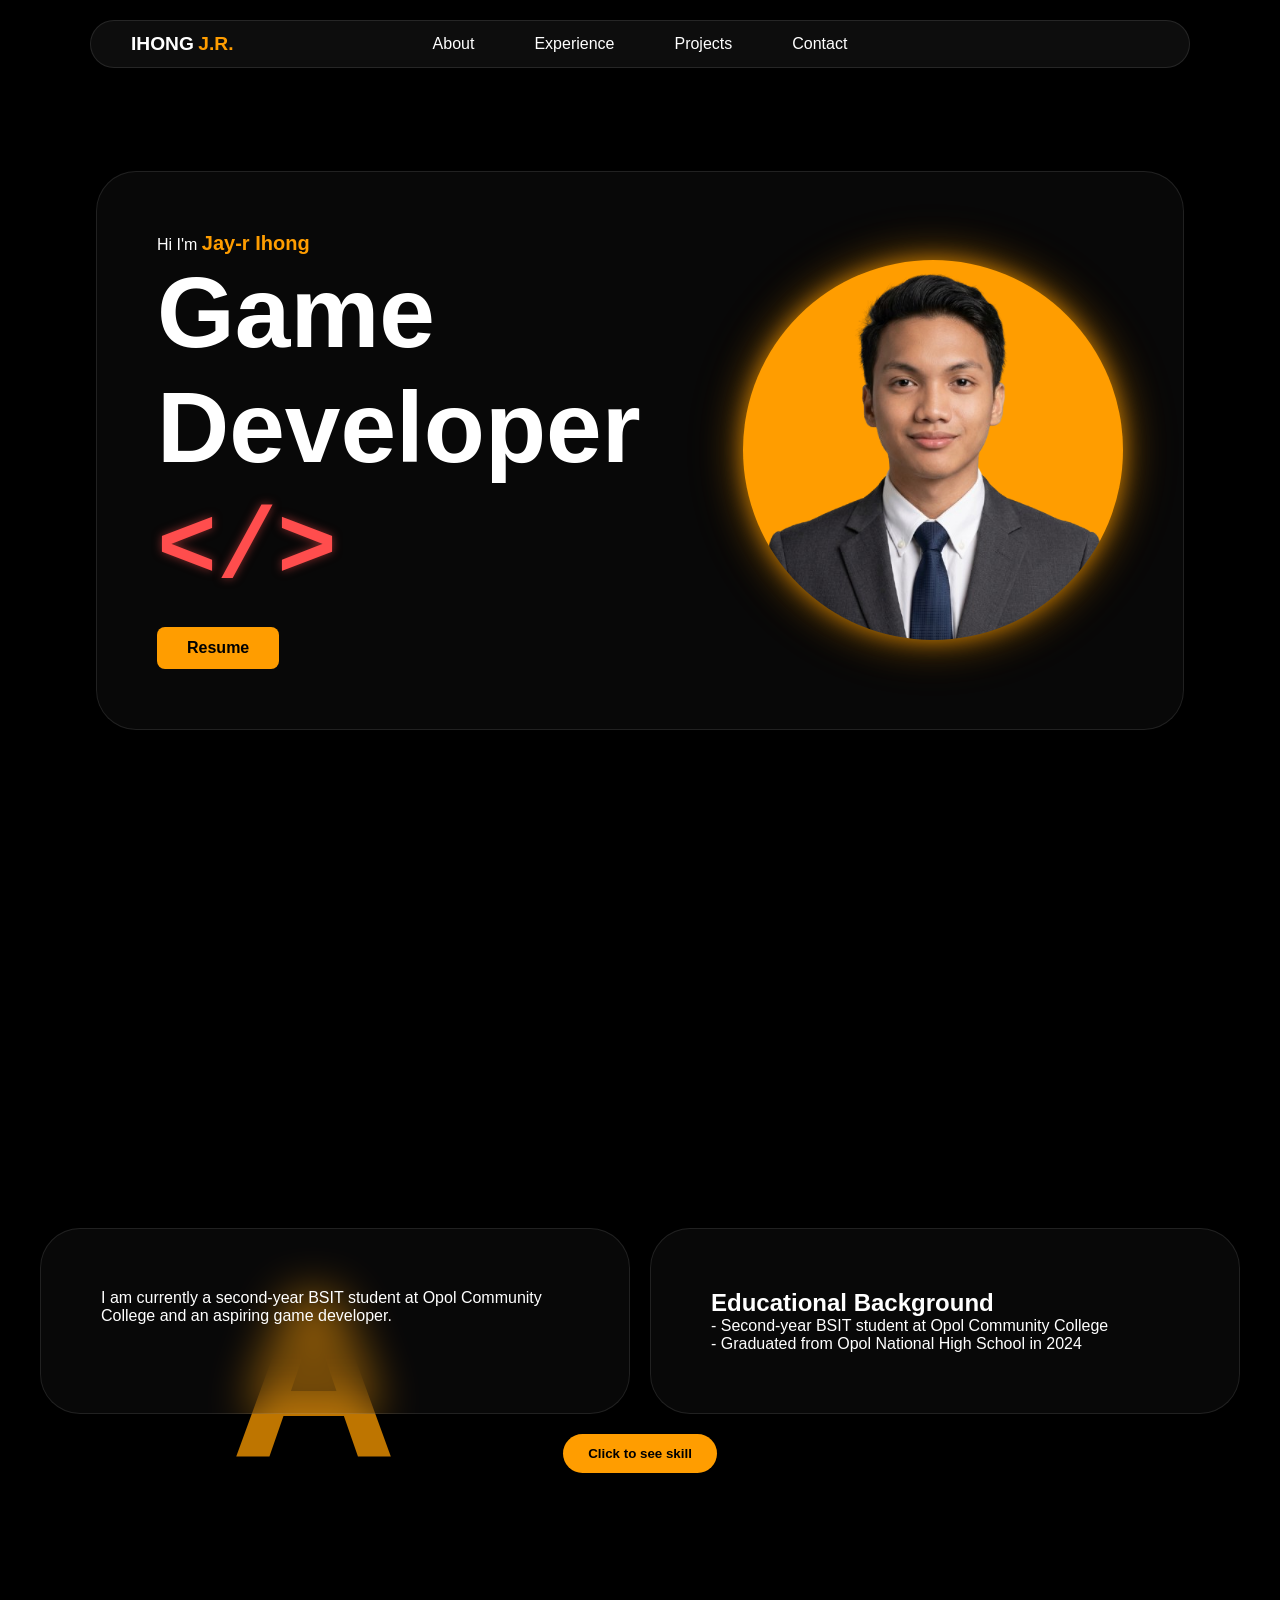
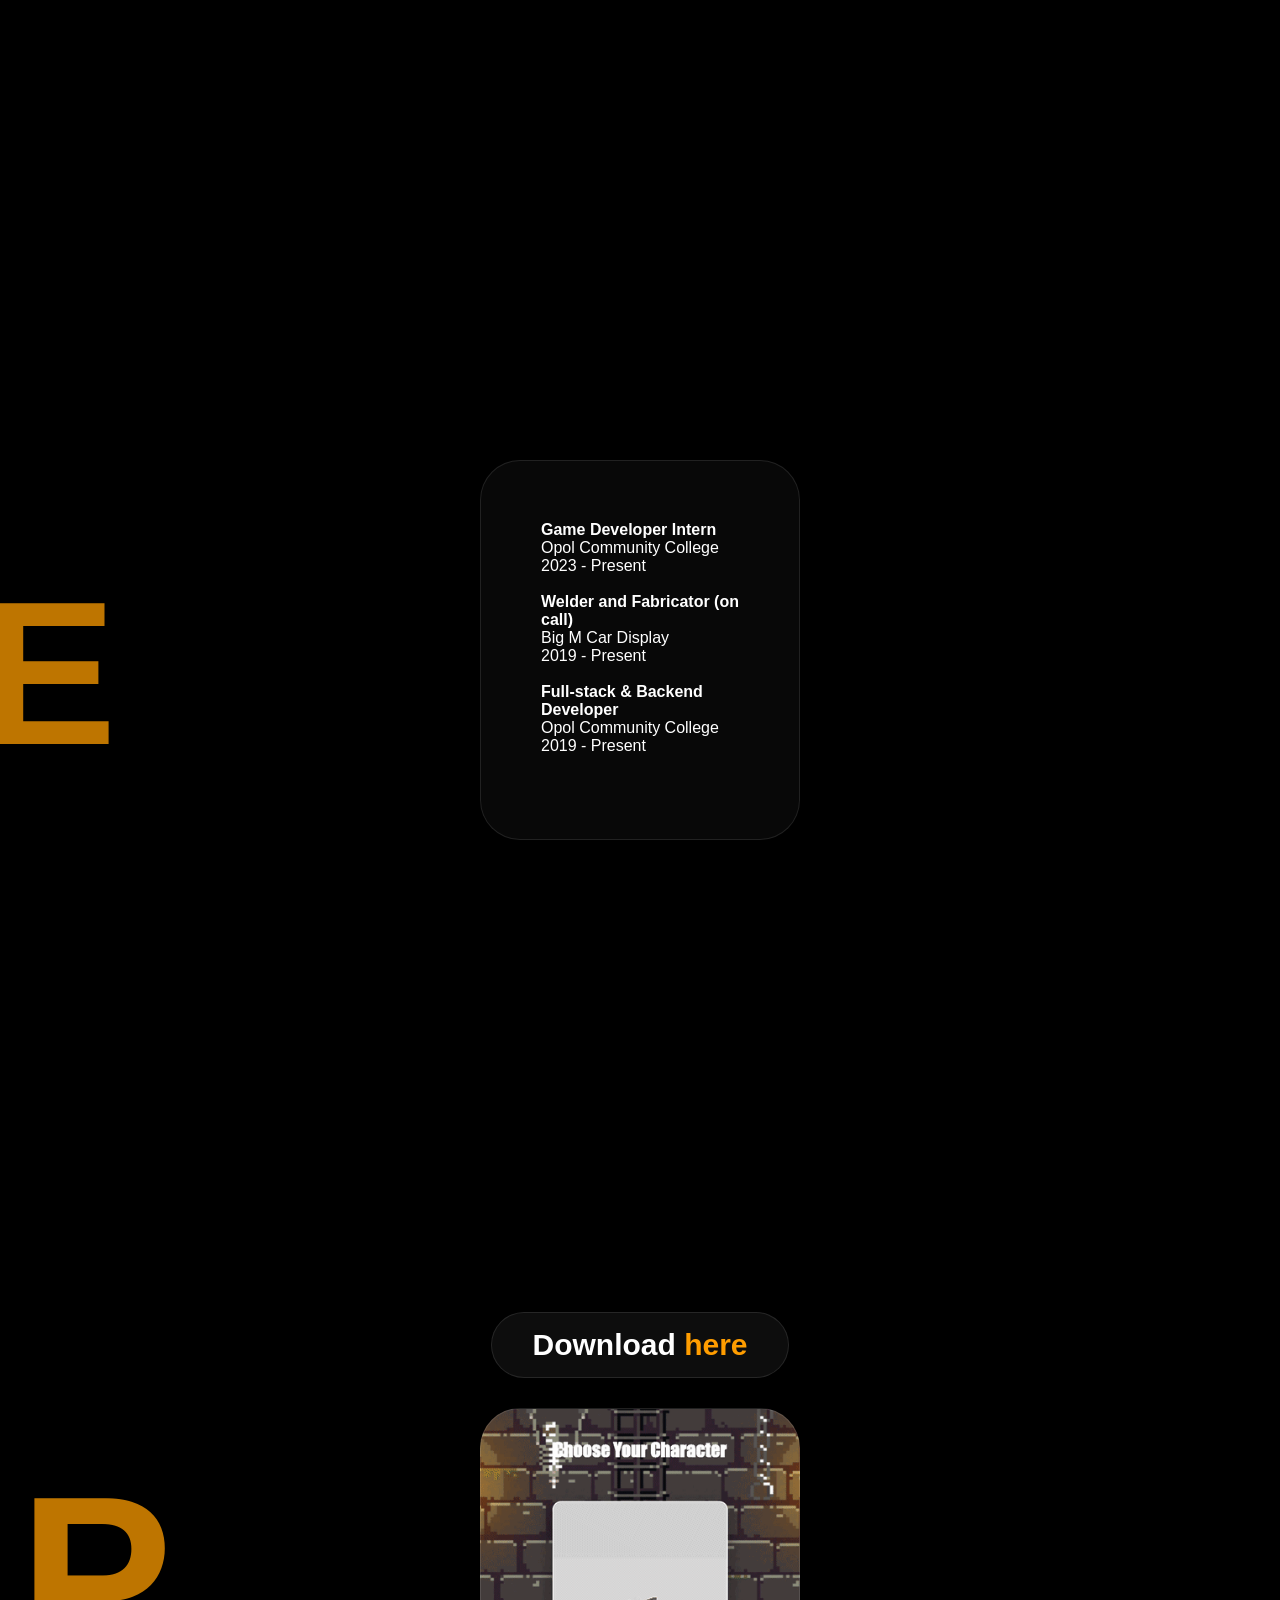
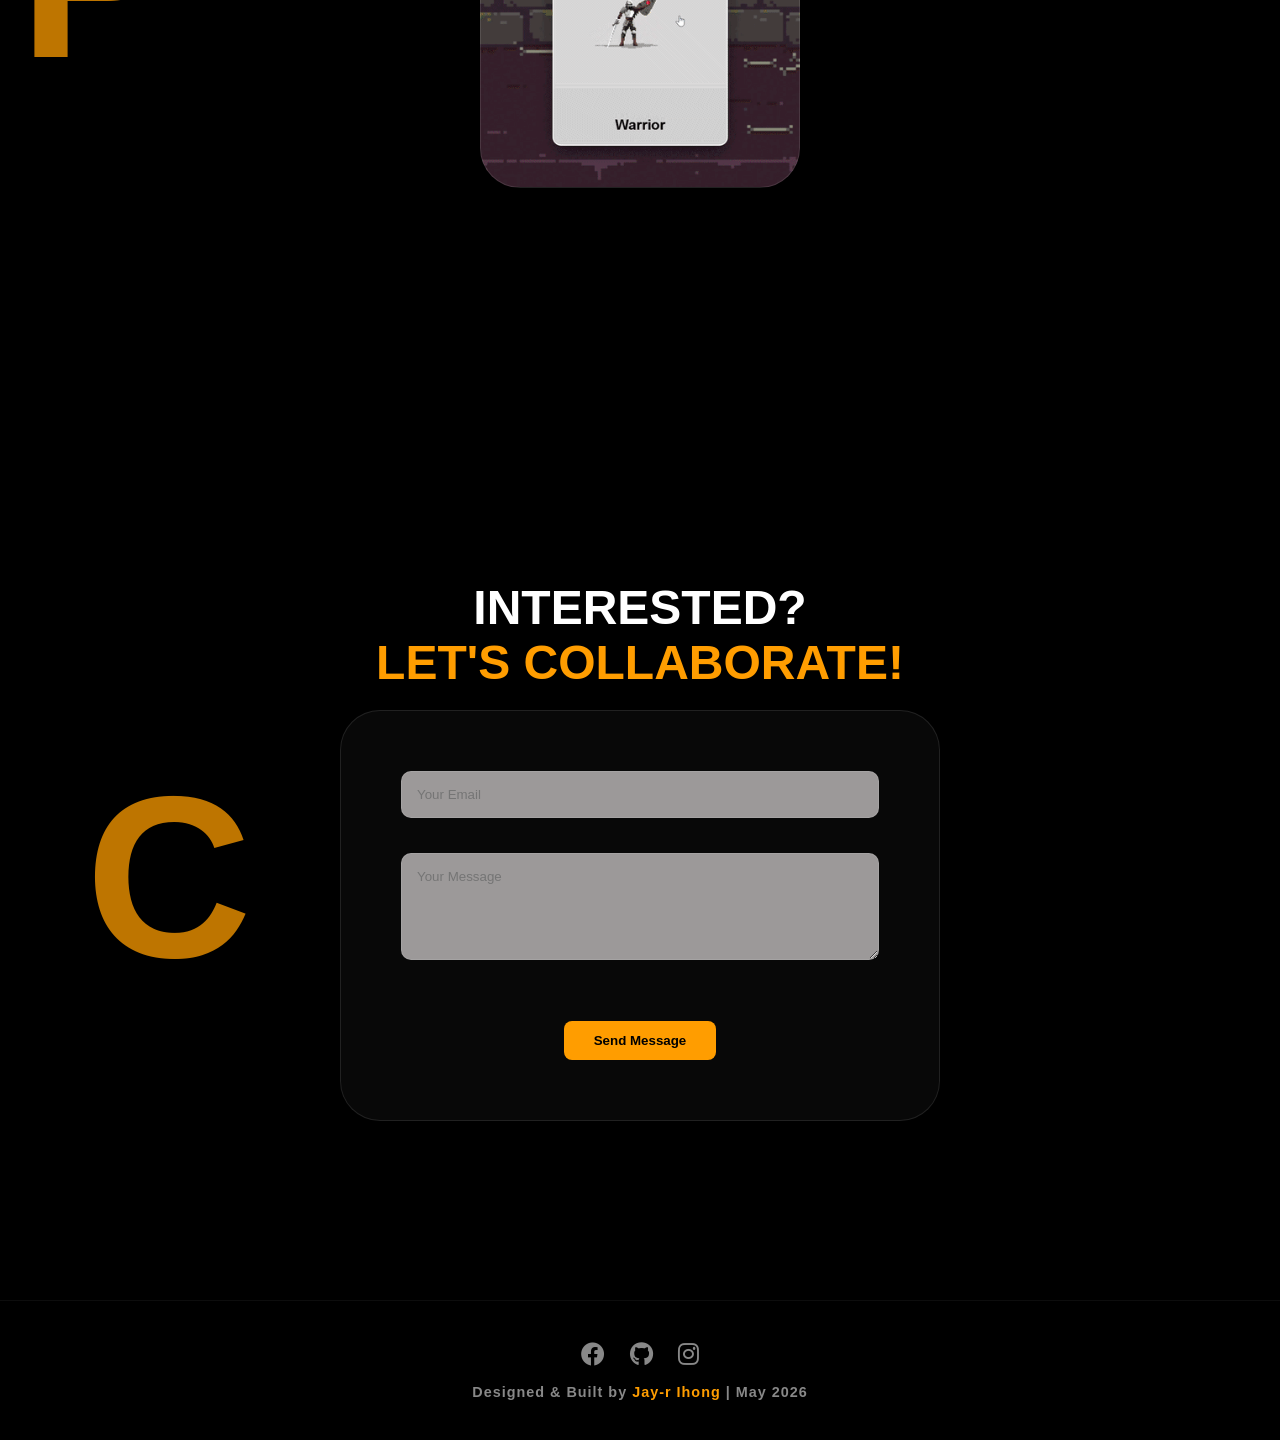
==== commit 8d088f31: "new changes" ====
--- a/index.html
+++ b/index.html
@@ -37,7 +37,7 @@
                 <div class="hero-text">
                     <p>Hi I'm <span class="name"><b>Jay-r Ihong</b></span></p>
                     <div class="dev"><p><b>Game<br>Developer <span class="red-icon">&lt;/&gt;</span></b></p></div>
-                    <a href="Resume.pdf" download="Jay-r_Ihong_Resume.pdf" class="resume-btn">Resume</a>
+                    <a href="Resume.pdf" target="_blank" rel="noopener noreferrer" class="resume-btn">Resume</a>
                 </div>
                 <div class="hero-image">
                     <div class="orange-circle">
@@ -50,10 +50,20 @@
     <div class="horizontal-wrapper">
         
         <div class="slide reveal" id="slide-about">
-            <h1 class="bg-text"><span class="yellow-text">A</span>BOUT</h1>
-            <div class="glass-card content-card">
-                <p>I am currently a second-year BSIT student at Opol Community College and an aspiring game developer.</p>
-            </div>
+    <h1 class="bg-text"><span class="yellow-text">A</span>BOUT</h1>
+    
+    <div class="about-container">
+        <div class="glass-card about-card">
+            <p>I am currently a second-year BSIT student at Opol Community College and an aspiring game developer.</p>
+        </div>
+
+        <div class="glass-card about-card">
+            <h1>Educational Background</h1>
+            <p>- Second-year BSIT student at Opol Community College</p>
+            <p>- Graduated from Opol National High School in 2024</p>
+        </div>
+        </div>
+
             <button class="skill-btn" id="go-to-skills">Click to see skill</button>
         </div> <div class="slide reveal" id="slide-skills">
             <h1 class="bg-text"><span class="yellow-text">S</span>KILLS</h1>
@@ -116,6 +126,7 @@
         <p>Designed & Built by <b>Jay-r Ihong</b> | May 2026</p>
     </footer>
 
+    <button class="back-to-top" id="back-to-top" title="Back to top">&#8679;</button>
     <script src="script.js"></script>
 </body>
 </html>
--- a/style.css
+++ b/style.css
@@ -1,8 +1,7 @@
-/* BASE RESET */
 * { margin: 0; padding: 0; box-sizing: border-box; scroll-behavior: smooth; }
 body { background-color: #000; color: white; font-family: 'Segoe UI', sans-serif; overflow-x: hidden; }
 
-/* NAVBAR WITH CENTERED LINKS */
+/* NAVBAR */
 .navbar {
     position: fixed; top: 20px; left: 50%; transform: translateX(-50%);
     width: 90%; max-width: 1100px; display: grid;
@@ -18,9 +17,7 @@
     justify-self: start;
     transition: transform 0.2s ease;
 }
-
 .logo-link:hover { transform: scale(1.05); }
-
 .logo { font-weight: bold; font-size: 1.2rem; color: #fff; }
 .logo span { color: #ff9d00; }
 
@@ -33,9 +30,7 @@
     overflow: visible;
 }
 
-.nav-spacer {
-    grid-column: 3;
-}
+.nav-spacer { grid-column: 3; }
 
 /* NAVIGATION ITEMS */
 .nav-item {
@@ -45,22 +40,25 @@
     border-radius: 25px;
     transition: background-color 0.3s ease;
 }
-
-.nav-item:hover {
-    background-color: rgba(255, 157, 0, 0.3);
-}
-
-/* INSTANT SNAP ANIMATION FOR CLICK */
-.nav-item.active { 
-    background-color: #ff9d00 !important; color: #000 !important; transition: none !important; }
-
-/* HERO SECTION */
+.nav-item:hover { background-color: rgba(255, 157, 0, 0.3); }
+.nav-item.active { background-color: #ff9d00 !important; color: #000 !important; transition: none !important; }
+
 /* SECTION LAYOUTS */
 .page-section, .slide {
-    height: 100vh; display: flex; justify-content: center; 
-    align-items: center; position: relative; overflow: hidden;
-}
-
+    height: 100vh;
+    display: flex;
+    justify-content: center;
+    align-items: center;
+    position: relative;
+    overflow: hidden;
+}
+
+.page-section {
+    min-height: 100vh;
+    flex-direction: column;
+}
+
+/* HERO */
 .hero-container {
     display: flex;
     width: 85%;
@@ -68,18 +66,15 @@
     align-items: center;
     padding: 60px;
 }
-
-.hero-text h1 { 
-    font-size: 4.5rem; 
-    margin: 15px 0; 
-}
-
-.name{
-    font-size: 20px;
-    color: #ff9d00;
-}
-
-.dl{
+.hero-text h1 { font-size: 4.5rem; margin: 15px 0; }
+
+.name { font-size: 20px; color: #ff9d00; }
+.dev { font-size: 100px; }
+.red-icon { color: #ff4d4d; font-family: monospace; text-shadow: 0 0 10px rgba(255, 77, 77, 0.5); }
+.yellow-text { color: #ff9d00be; }
+.collab { color: #ff9d00; }
+
+.dl {
     display: flex;
     justify-content: center;
     font-size: 30px;
@@ -87,343 +82,7 @@
     color: white;
 }
 
-.red-icon { 
-    color: #ff4d4d; 
-    font-family: monospace; 
-}
-
-
-.resume-btn {
-    background: #ff9d00;
-    border: none;
-    padding: 12px 30px;
-    border-radius: 8px;
-    cursor: pointer;
-    font-weight: bold;
-    margin-top: 20px;
-}
-
-/* HORIZONTAL SCROLL ANIMATION */
-.horizontal-root {
-    overflow-x: auto; /* Allows the scrollTo script to work */
-    display: flex;
-    scroll-snap-type: x mandatory; /* Keeps slides snappy */
-}
-
-.horizontal-root::-webkit-scrollbar {display: none;}
-
-.horizontal-wrapper {
-    display: flex;
-    width: 200vw;
-}
-
-.slide {
-    flex: 0 0 100vw; /* Each slide takes full screen width */
-    scroll-snap-align: start;
-    display: flex;
-    flex-direction: column;
-    align-items: center;
-    justify-content: center;
-}
-
-.about-btn {
-    margin-top: 20px;
-    background: #ff9d00;
-    color: #000;
-    border: none;
-    padding: 12px 25px;
-    border-radius: 30px;
-    font-weight: bold;
-    cursor: pointer;
-    transition: 0.3s ease;
-}
-
-.about-btn:hover {
-    transform: scale(1.1);
-}
-
-.skill-btn {
-    margin-top: 20px;
-    background: #ff9d00;
-    color: #000;
-    border: none;
-    padding: 12px 25px;
-    border-radius: 30px;
-    font-weight: bold;
-    cursor: pointer;
-    transition: 0.3s ease;
-}
-
-.skill-btn:hover {
-    transform: scale(1.1);
-}
-
-/* CARDS & TEXT */
-.glass-card {
-    background: rgba(255, 255, 255, 0.03);
-    backdrop-filter: blur(25px);
-    border: 1px solid rgba(255, 255, 255, 0.1);
-    border-radius: 40px;
-    padding: 60px;
-}
-
-.content-card {
-    padding: 60px;
-    width: 75%;
-    text-align: center;
-    font-size: 1.4rem;
-}
-
-/* THE BACKGROUND TEXT LABELS */
-.bg-text {
-    position: absolute;
-    top: 50%;
-    left: 50%;
-    transform: translate(-50%, -50%); /* Keeps it perfectly centered */
-    width: 100%;
-    text-align: center;
-}
-
-
-.dev{
-    font-size: 100px;
-}
-
-.yellow-text{
-    color: #ff9d00;
-}
-
-.active .bg-text {
-    color: rgba(255, 255, 255, 0.1);
-    transform: translate(-50%, -50%) scale(1.1); 
-}
-
-/* Ensure the slides are 'relative' so the bg-text knows where to center */
-.slide, .page-section {
-    position: relative;
-    overflow: hidden;
-}
-
-.horizontal-root {
-    overflow-x: auto; /* Allows the scrollTo script to work */
-    display: flex;
-    scroll-snap-type: x mandatory; /* Keeps slides snappy */
-}
-
-.horizontal-root::-webkit-scrollbar {
-    display: none;
-}
-
-/* PROJECTS SECTION */
-.github-pill {
-    background: rgba(255, 255, 255, 0.05);
-    padding: 15px 40px;
-    border-radius: 50px;
-    border: 1px solid rgba(255, 255, 255, 0.1);
-    margin-bottom: 30px;
-    color: #aaa;
-}
-
-.project-grid { display: flex; gap: 20px; }
-.preview-box { width: 320px; height: 480px; }
-
-/* NEW REVEAL ANIMATIONS */
-/* Ensure the starting state is always hidden and slightly down */
-.reveal {
-    opacity: 0;
-    transform: translateY(30px);
-    transition: opacity 0.8s ease-out, transform 0.8s ease-out;
-    visibility: hidden;
-}
-
-.reveal.active {
-    opacity: 1;
-    transform: translateY(0);
-    visibility: visible;
-}
-
-/* Red Icon glow effect */
-.red-icon { 
-    color: #ff4d4d; 
-    text-shadow: 0 0 10px rgba(255, 77, 77, 0.5); 
-}
-
-/* Smooth background text reveal */
-.bg-text {
-    position: absolute;
-    font-size: 18vw;
-    font-weight: 300;
-    color: rgba(255, 255, 255, 0); /* Start hidden */
-    z-index: -1;
-    text-transform: uppercase;
-    transition: color 1.5s ease;
-}
-
-.active .bg-text {
-    color: rgb(255, 255, 255); /* Fade in slowly */
-}
-
-/* Button Hover Animation */
-.resume-btn {
-    background: #ff9d00;
-    border: none;
-    padding: 12px 30px;
-    border-radius: 8px;
-    cursor: pointer;
-    font-weight: bold;
-    margin-top: 20px;
-    transition: transform 0.3s ease, box-shadow 0.3s ease;
-}
-
-.resume-btn:hover {
-    transform: translateY(-3px);
-    box-shadow: 0 5px 15px rgba(255, 157, 0, 0.4);
-}
-
-/* Ensures the contact section behaves like the others */
-#contact {
-    display: flex;
-    flex-direction: column;
-    justify-content: center;
-    align-items: center;
-}
-
-/* CONTACT FORM STYLES */
-.collab-text {
-    font-size: 3rem;
-    font-weight: 800;
-    margin-bottom: 20px;
-    color: #fff;
-    text-align: center;
-    text-transform: uppercase;
-}
-
-.contact-form-container {
-    width: 100%;
-    max-width: 600px;
-}
-
-.form-group {
-    margin-bottom: 20px;
-}
-
-.form-group input, 
-.form-group textarea {
-    width: 100%;
-    padding: 15px;
-    background: rgba(208, 204, 204, 0.742); /* Semi-transparent */
-    border: 1px solid rgba(255, 255, 255, 0.1);
-    border-radius: 10px;
-    color: rgb(255, 255, 255);
-    font-family: inherit;
-    outline: none;
-    margin-bottom: 15px;
-    transition: 0.3s;
-}
-
-.form-group input:focus, 
-.form-group textarea:focus {
-    border-color: #ff9d00;
-}
-
-.content-card p {
-    color: #fff;
-    line-height: 1.6;
-}
-
-/* BASE RESET */
-* { margin: 0; padding: 0; box-sizing: border-box; scroll-behavior: smooth; }
-body { background-color: #000; color: white; font-family: 'Segoe UI', sans-serif; overflow-x: hidden; }
-
-/* NAVBAR WITH CENTERED LINKS */
-.navbar {
-    position: fixed; top: 20px; left: 50%; transform: translateX(-50%);
-    width: 90%; max-width: 1100px; display: grid;
-    grid-template-columns: 1fr auto 1fr; align-items: center;
-    padding: 12px 40px; background: rgba(255, 255, 255, 0.05);
-    backdrop-filter: blur(15px); border-radius: 50px; z-index: 1000;
-    border: 1px solid rgba(255, 255, 255, 0.1);
-}
-
-.logo-link {
-    grid-column: 1;
-    text-decoration: none;
-    justify-self: start;
-    transition: transform 0.2s ease;
-}
-
-.logo-link:hover { transform: scale(1.05); }
-
-.logo { font-weight: bold; font-size: 1.2rem; color: #fff; }
-.logo span { color: #ff9d00; }
-
-.nav-links {
-    grid-column: 2;
-    list-style: none;
-    display: flex;
-    gap: 10px;
-    justify-content: center;
-}
-
-.nav-spacer {
-    grid-column: 3;
-}
-
-/* NAVIGATION ITEMS */
-.nav-item {
-    text-decoration: none;
-    color: #ffffff;
-    padding: 8px 25px;
-    border-radius: 25px;
-    transition: background-color 0.3s ease;
-}
-
-.nav-item:hover {
-    background-color: rgba(255, 157, 0, 0.3);
-}
-
-/* INSTANT SNAP ANIMATION FOR CLICK */
-.nav-item.active { 
-    background-color: #ff9d00 !important; color: #000 !important; transition: none !important; }
-
-/* HERO SECTION */
-/* SECTION LAYOUTS */
-.page-section, .slide {
-    height: 100vh; display: flex; justify-content: center; 
-    align-items: center; position: relative; overflow: hidden;
-}
-
-.hero-container {
-    display: flex;
-    width: 85%;
-    justify-content: space-between;
-    align-items: center;
-    padding: 60px;
-}
-
-.hero-text h1 { 
-    font-size: 4.5rem; 
-    margin: 15px 0; 
-}
-
-.name{
-    font-size: 20px;
-    color: #ff9d00;
-}
-
-.dl{
-    display: flex;
-    justify-content: center;
-    font-size: 30px;
-    text-decoration: none;
-    color: white;
-}
-
-.red-icon { 
-    color: #ff4d4d; 
-    font-family: monospace; 
-}
-
+/* ORANGE CIRCLE / PROFILE */
 .orange-circle {
     width: 380px;
     height: 380px;
@@ -431,19 +90,21 @@
     background-size: cover;
     border-radius: 50%;
     overflow: hidden;
-    
-    /* Glowing Effect */
     box-shadow: 0 0 20px rgba(255, 157, 0, 0.6), 
                 0 0 40px rgba(255, 157, 0, 0.4), 
                 0 0 60px rgba(255, 157, 0, 0.2);
-                
-    /* Optional: Subtle breathing animation */
     animation: glowPulse 3s infinite ease-in-out;
 }
 
+@keyframes glowPulse {
+    0%, 100% { box-shadow: 0 0 20px rgba(255, 157, 0, 0.6), 0 0 40px rgba(255, 157, 0, 0.4); }
+    50%       { box-shadow: 0 0 30px rgba(255, 157, 0, 0.9), 0 0 60px rgba(255, 157, 0, 0.6); }
+}
+
+/* RESUME BUTTON */
 .resume-btn {
-    display: inline-block; /* Essential for anchors to respect padding/width */
-    text-decoration: none; /* Removes the default underline */
+    display: inline-block;
+    text-decoration: none;
     text-align: center;
     background: #ff9d00;
     border: none;
@@ -453,17 +114,41 @@
     font-weight: bold;
     margin-top: 20px;
     color: #000;
-    text-decoration: none;
-}
-
-/* HORIZONTAL SCROLL ANIMATION */
+    transition: transform 0.3s ease, box-shadow 0.3s ease;
+}
+.resume-btn:hover {
+    transform: translateY(-3px);
+    box-shadow: 0 5px 15px rgba(255, 157, 0, 0.4);
+}
+
+/*ABOUT*/
+.about-container {
+    display: flex;
+    flex-direction: row; /* Aligns items horizontally */
+    justify-content: center; /* Centers cards horizontally */
+    align-items: stretch; /* Ensures cards are the same height */
+    gap: 20px; /* Adds space between the two cards */
+    width: 100%;
+    max-width: 1200px; /* Adjust based on your design */
+    margin: 0 auto;
+    z-index: 2; /* Ensures it stays above the "ABOUT" background text */
+}
+
+/* Ensure individual cards don't take up the full width anymore */
+.about-card {
+    flex: 1; /* Makes both cards equal width */
+    margin: 0; /* Let the 'gap' property handle spacing */
+}
+
+/* HORIZONTAL SCROLL (ABOUT / SKILLS) */
 .horizontal-root {
     width: 100vw;
     height: 100vh;
     overflow-x: auto;
     scroll-snap-type: x mandatory;
-}
-.horizontal-root::-webkit-scrollbar {background:scroll}
+    display: flex;
+}
+.horizontal-root::-webkit-scrollbar { display: none; }
 
 .horizontal-wrapper {
     display: flex;
@@ -471,16 +156,32 @@
 }
 
 .slide {
+    flex: 0 0 100vw;
     width: 100vw;
     height: 100vh;
     display: flex;
-    justify-content: center;
-    align-items: center;
+    flex-direction: column;
+    align-items: center;
+    justify-content: center;
     scroll-snap-align: start;
     position: relative;
 }
 
-/* CARDS & TEXT */
+/* ABOUT / SKILLS BUTTONS */
+.about-btn, .skill-btn {
+    margin-top: 20px;
+    background: #ff9d00;
+    color: #000;
+    border: none;
+    padding: 12px 25px;
+    border-radius: 30px;
+    font-weight: bold;
+    cursor: pointer;
+    transition: transform 0.3s ease;
+}
+.about-btn:hover, .skill-btn:hover { transform: scale(1.1); }
+
+/* CARDS */
 .glass-card {
     background: rgba(255, 255, 255, 0.03);
     backdrop-filter: blur(25px);
@@ -495,59 +196,44 @@
     text-align: center;
     font-size: 1.4rem;
 }
-
-/* THE BACKGROUND TEXT LABELS */
+.content-card p { color: #fff; line-height: 1.6; }
+
+/* BACKGROUND TEXT LABELS */
 .bg-text {
     position: absolute;
     top: 50%;
     left: 50%;
-    transform: translate(-50%, -40%); /* Slightly lower to start */
+    transform: translate(-50%, -40%);
     font-size: 18vw;
-    font-weight: 300;
-    color: rgb(255, 255, 255, 0); /* Hidden by default */
+    font-weight: 900;
+    color: rgba(255, 255, 255, 0);
     z-index: -1;
     text-transform: uppercase;
-    transition: all 1.2s ease;
+    transition: color 1.5s ease, transform 1.2s ease;
     pointer-events: none;
     white-space: nowrap;
 }
-
-#experience .bg-text {
-    font-size: 16vw; /* Slightly smaller so the long word fits the edges */
-}
-
-.dev{
-    font-size: 100px;
-}
-
-.yellow-text{
-    color: #a1690d;
-}
-
-.collab{
-    color: #ff9d00;
-}
-
 .active .bg-text {
-    color: rgba(255, 255, 255, 0.97); /* Fades in when active */
-    transform: translate(-50%, -55%); /* Moves to center */
-}
-
-.page-section {
-    min-height: 100vh; /* Ensures the section fills the screen */
-    display: flex;
-    flex-direction: column;
-    justify-content: center;
-    align-items: center;
-}
-
-/* Ensure the slides are 'relative' so the bg-text knows where to center */
-.slide, .page-section {
-    position: relative;
-    overflow: hidden;
-}
-
-/* PROJECTS SECTION */
+    color: rgba(255, 255, 255, 0.799);
+    transform: translate(-50%, -55%);
+}
+
+#experience .bg-text { font-size: 16vw; }
+
+/* REVEAL ANIMATIONS */
+.reveal {
+    opacity: 0;
+    transform: translateY(30px);
+    transition: opacity 0.8s ease-out, transform 0.8s ease-out;
+    visibility: hidden;
+}
+.reveal.active {
+    opacity: 1;
+    transform: translateY(0);
+    visibility: visible;
+}
+
+/* PROJECTS */
 .github-pill {
     background: rgba(255, 255, 255, 0.05);
     padding: 15px 40px;
@@ -556,232 +242,179 @@
     margin-bottom: 30px;
     color: #aaa;
 }
-
+.project-content {
+    display: flex;
+    flex-direction: column;
+    align-items: center;
+}
 .project-grid { display: flex; gap: 20px; }
 .preview-box { width: 320px; height: 380px; }
 
-/* NEW REVEAL ANIMATIONS */
-/* Ensure the starting state is always hidden and slightly down */
-.reveal {
+/* CONTACT */
+#contact {
+    display: flex;
+    flex-direction: column;
+    justify-content: center;
+    align-items: center;
+}
+.collab-text {
+    font-size: 3rem;
+    font-weight: 800;
+    margin-bottom: 20px;
+    color: #fff;
+    text-align: center;
+    text-transform: uppercase;
+}
+.contact-form-container {
+    width: 100%;
+    max-width: 600px;
+}
+.form-group { margin-bottom: 20px; }
+.form-group input, .form-group textarea {
+    width: 100%;
+    padding: 15px;
+    background: rgba(208, 204, 204, 0.742);
+    border: 1px solid rgba(255, 255, 255, 0.1);
+    border-radius: 10px;
+    color: rgb(255, 255, 255);
+    font-family: inherit;
+    outline: none;
+    margin-bottom: 15px;
+    transition: 0.3s;
+}
+.form-group input:focus, .form-group textarea:focus { border-color: #ff9d00; }
+
+/* BACK TO TOP BUTTON */
+.back-to-top {
+    position: fixed;
+    bottom: 30px;
+    right: 30px;
+    width: 50px;
+    height: 50px;
+    background: #ff9d00;
+    color: #000;
+    border: none;
+    border-radius: 50%;
+    font-size: 1.3rem;
+    cursor: pointer;
+    display: flex;
+    align-items: center;
+    justify-content: center;
+    box-shadow: 0 4px 15px rgba(255, 157, 0, 0.5);
     opacity: 0;
-    transform: translateY(30px);
-    transition: opacity 0.8s ease-out, transform 0.8s ease-out;
-    visibility: hidden;
-}
-
-.reveal.active {
+    transform: translateY(20px);
+    transition: opacity 0.4s ease, transform 0.4s ease;
+    pointer-events: none;
+    z-index: 999;
+}
+.back-to-top.visible {
     opacity: 1;
     transform: translateY(0);
-    visibility: visible;
-}
-
-/* Red Icon glow effect */
-.red-icon { 
-    color: #ff4d4d; 
-    text-shadow: 0 0 10px rgba(255, 77, 77, 0.5); 
-}
-
-/* Smooth background text reveal */
-.bg-text {
-    position: absolute;
-    font-size: 18vw;
-    font-weight: 900;
-    color: rgba(255, 255, 255, 0); /* Start hidden */
-    z-index: -1;
-    text-transform: uppercase;
-    transition: color 1.5s ease;
-}
-
-.active .bg-text {
-    color: rgb(167, 164, 164); /* Fade in slowly */
-}
-
-/* Button Hover Animation */
-.resume-btn {
-    background: #ff9d00;
-    border: none;
-    padding: 12px 30px;
-    border-radius: 8px;
-    cursor: pointer;
-    font-weight: bold;
-    margin-top: 20px;
-    transition: transform 0.3s ease, box-shadow 0.3s ease;
-}
-
-.resume-btn:hover {
+    pointer-events: auto;
+}
+.back-to-top:hover {
     transform: translateY(-3px);
-    box-shadow: 0 5px 15px rgba(255, 157, 0, 0.4);
-}
-
-/* Ensures the contact section behaves like the others */
-#contact {
-    display: flex;
-    flex-direction: column;
-    justify-content: center;
-    align-items: center;
-}
-
-.content-card p {
-    color: #fff;
-    line-height: 1.6;
-}
-
+    box-shadow: 0 6px 20px rgba(255, 157, 0, 0.7);
+}
+
+/* HAMBURGER & MOBILE TOGGLE */
 #menu-toggle, .hamburger {
     display: none;
     visibility: hidden;
     opacity: 0;
-    position: absolute; /* Takes it out of the layout flow */
-}
-
-/* SOCIAL ICONS STYLES */
+    position: absolute;
+}
+
+/* SOCIAL ICONS */
 .social-links {
     display: flex;
-    justify-content: center; /* Centers the icons horizontally */
+    justify-content: center;
     gap: 25px;
     margin-bottom: 15px;
 }
-
-.social-icon {
-    color: #888;
-    font-size: 1.5rem;
-    transition: 0.3s;
-}
-
-.social-icon:hover {
-    color: #ff9d00;
-    transform: translateY(-3px);
-}
-
-/* FOOTER STYLES */
+.social-icon { color: #888; font-size: 1.5rem; transition: 0.3s; }
+.social-icon:hover { color: #ff9d00; transform: translateY(-3px); }
+
+/* FOOTER */
 .footer {
     width: 100%;
     padding: 40px 20px;
-    text-align: center; /* Centers everything */
+    text-align: center;
     background: rgba(0, 0, 0, 0.8);
     backdrop-filter: blur(10px);
     border-top: 1px solid rgba(255, 255, 255, 0.05);
 }
-
-.footer p {
-    color: #888;
-    font-size: 0.9rem;
-    letter-spacing: 1px;
-}
-
-.footer b {
-    color: #ff9d00; /* Matches your brand orange */
-    font-weight: 600;
-}
-
+.footer p { color: #888; font-size: 0.9rem; letter-spacing: 1px; }
+.footer b { color: #ff9d00; font-weight: 600; }
+
+/* MOBILE */
 @media (max-width: 600px) {
-    /* 1. Navbar Adjustments */
     .nav-links {
         position: fixed;
-        top: 80px; /* Position it just below the navbar */
-        right: -100%; 
-        width: 180px; /* Make it narrow */
-        height: 50px; /* THE FIX: Let it fit the content, not the whole screen */
-        padding: 20px 0; /* Add some padding top/bottom */
+        top: 60px;
+        right: -100%;
+        width: 180px;
+        height: auto;
+        padding: 25px 10px;
         background: rgba(0, 0, 0, 0.95);
-        backdrop-filter: blur(10px);
-        border-radius: 20px; /* Round the corners to match your design */
+        backdrop-filter: blur(15px);
+        border-radius: 25px;
         border: 1px solid rgba(255, 255, 255, 0.1);
         flex-direction: column;
         justify-content: center;
         align-items: center;
-        gap: 15px; /* Tighter spacing between links */
-        transition: 0.4s ease-in-out;
+        gap: 12px;
+        transition: 0.4s cubic-bezier(0.4, 0, 0.2, 1);
         z-index: 1000;
         pointer-events: none;
     }
-
-     /*For the Circle on the homepage */
-    .orange-circle {
-        width: 200px; /* Keep your existing size */
-        height: 200px;
-        box-shadow: 0 0 15px rgba(255, 157, 0, 0.6), 
-                    0 0 30px rgba(255, 157, 0, 0.4);
-    }
-
-   .logo-link {
-        grid-column: 2; /* Exact center */
-        justify-self: center;
-        z-index: 2001;
-        position: relative;
-    }
-
-    .logo { font-size: 0.9rem !important; }
-
-    /*For the menu toggle*/
+    .nav-links::-webkit-scrollbar { display: none; }
+
     #menu-toggle { display: none !important; }
 
     #menu-toggle:checked ~ .nav-links {
         right: 20px;
         pointer-events: auto;
     }
-
     #menu-toggle:checked ~ .hamburger span:nth-child(1) { transform: translateY(7px) rotate(45deg); }
     #menu-toggle:checked ~ .hamburger span:nth-child(2) { opacity: 0; }
     #menu-toggle:checked ~ .hamburger span:nth-child(3) { transform: translateY(-7px) rotate(-45deg); }
 
     .hamburger {
-        grid-column: 3; /* Right column */
-        justify-self: end; /* Far right of that column */
-        display: flex !important; /* Force visibility */
+        grid-column: 3;
+        justify-self: end;
+        display: flex !important;
         flex-direction: column;
         gap: 5px;
-        margin-right: 5px; 
+        margin-right: 5px;
         cursor: pointer;
         z-index: 2001;
         visibility: visible !important;
         opacity: 1 !important;
     }
-
     .hamburger span {
-       display: block;
+        display: block;
         width: 24px;
         height: 2px;
         background: white;
         border-radius: 2px;
         transition: 0.3s ease;
     }
-    /*End of menu toggle*/
-
-    /*Nav Links Scrollbar*/
-    .nav-links::-webkit-scrollbar {
-        display: none;
-    }
-
-    .nav-links {
-        position: fixed;
-        top: 60px; /* Positioned below the navbar */
-        right: -100%; 
-        width: 180px; /* Width of the floating card */
-        height: auto; /* Adapts to the number of links */
-        
-        padding: 25px 10px; /* Vertical padding for the card */
-        background: rgba(0, 0, 0, 0.95);
-        backdrop-filter: blur(15px);
-        border-radius: 25px; /* Floating card look */
-        border: 1px solid rgba(255, 255, 255, 0.1);
-        
-        display: flex;
-        flex-direction: column;
-        justify-content: center;
-        align-items: center;
-        gap: 12px; /* Space between the bigger pills */
-        transition: 0.4s cubic-bezier(0.4, 0, 0.2, 1);
-        z-index: 1000;
-        pointer-events: none;
-    }
-
-
-    /*Items inside the navigation*/
-   .nav-item {
+
+    .logo-link {
+        grid-column: 2;
+        justify-self: center;
+        z-index: 2001;
+        position: relative;
+    }
+    .logo { font-size: 0.9rem !important; }
+    .nav-spacer { display: none; }
+
+    .nav-item {
         font-weight: bold;
         font-size: 1rem !important;
-        padding: 12px 20px !important; /* Vertical padding only */
-        width: 85%; /* The pill width */
+        padding: 12px 20px !important;
+        width: 85%;
         display: flex !important;
         justify-content: center;
         align-items: center;
@@ -790,64 +423,38 @@
         text-decoration: none;
         transition: 0.3s ease;
     }
-
-    /*effects for active link*/
     .nav-item.active {
         background-color: #ff9d00 !important;
         color: #000 !important;
         border: 1px solid #ff9d00;
     }
 
-    .nav-links::-webkit-scrollbar {
-        display: none; /* Hide scrollbar for Chrome/Safari */
-    }
-    
-    .nav-spacer { display: none; }
-
-    /* 2. Hero Section (Stacks vertically on phones) */
+    .orange-circle {
+        width: 200px;
+        height: 200px;
+        box-shadow: 0 0 15px rgba(255, 157, 0, 0.6), 0 0 30px rgba(255, 157, 0, 0.4);
+    }
+
     .hero-container {
-        flex-direction: column-reverse; 
+        flex-direction: column-reverse;
         text-align: center;
         width: 90%;
         padding: 20px;
         gap: 20px;
     }
-
     .hero-text h1 { font-size: 2.5rem; }
     .dev { font-size: 40px; }
 
-    .content-card {
-        width: 90%;
-        padding: 30px;
-        font-size: 1.1rem;
-    }
-
-    /*For the contact part*/
-    .collab-text {
-        font-size: 1.8rem;
-    }
-
-    /* 4. Background Text (Scales down for mobile) */
-    .bg-text {
-        font-size: 15vw; /* Responsive font size */
-    }
-
-    .project-grid {
-        flex-direction: column;
-        align-items: center;
-        gap: 15px;
-    }
-
-    .preview-box {
-        width: 100%;
-        max-width: 300px;
-        height: 350px;
-    }
-
-    .footer {
-        padding: 20px 10px;
-    }
-    .footer p {
-        font-size: 0.8rem;
-    }
+    .about-container { flex-direction: column; align-items: center;}
+    .content-card { width: 90%; padding: 30px; font-size: 1.1rem; }
+    .collab-text { font-size: 1.8rem; }
+    .bg-text { font-size: 15vw; }
+
+    .project-grid { flex-direction: column; align-items: center; gap: 15px; }
+    .preview-box { width: 100%; max-width: 300px; height: 350px; }
+
+    .footer { padding: 20px 10px; }
+    .footer p { font-size: 0.8rem; }
+
+    .back-to-top { bottom: 20px; right: 20px; width: 44px; height: 44px; font-size: 1.1rem; }
 }
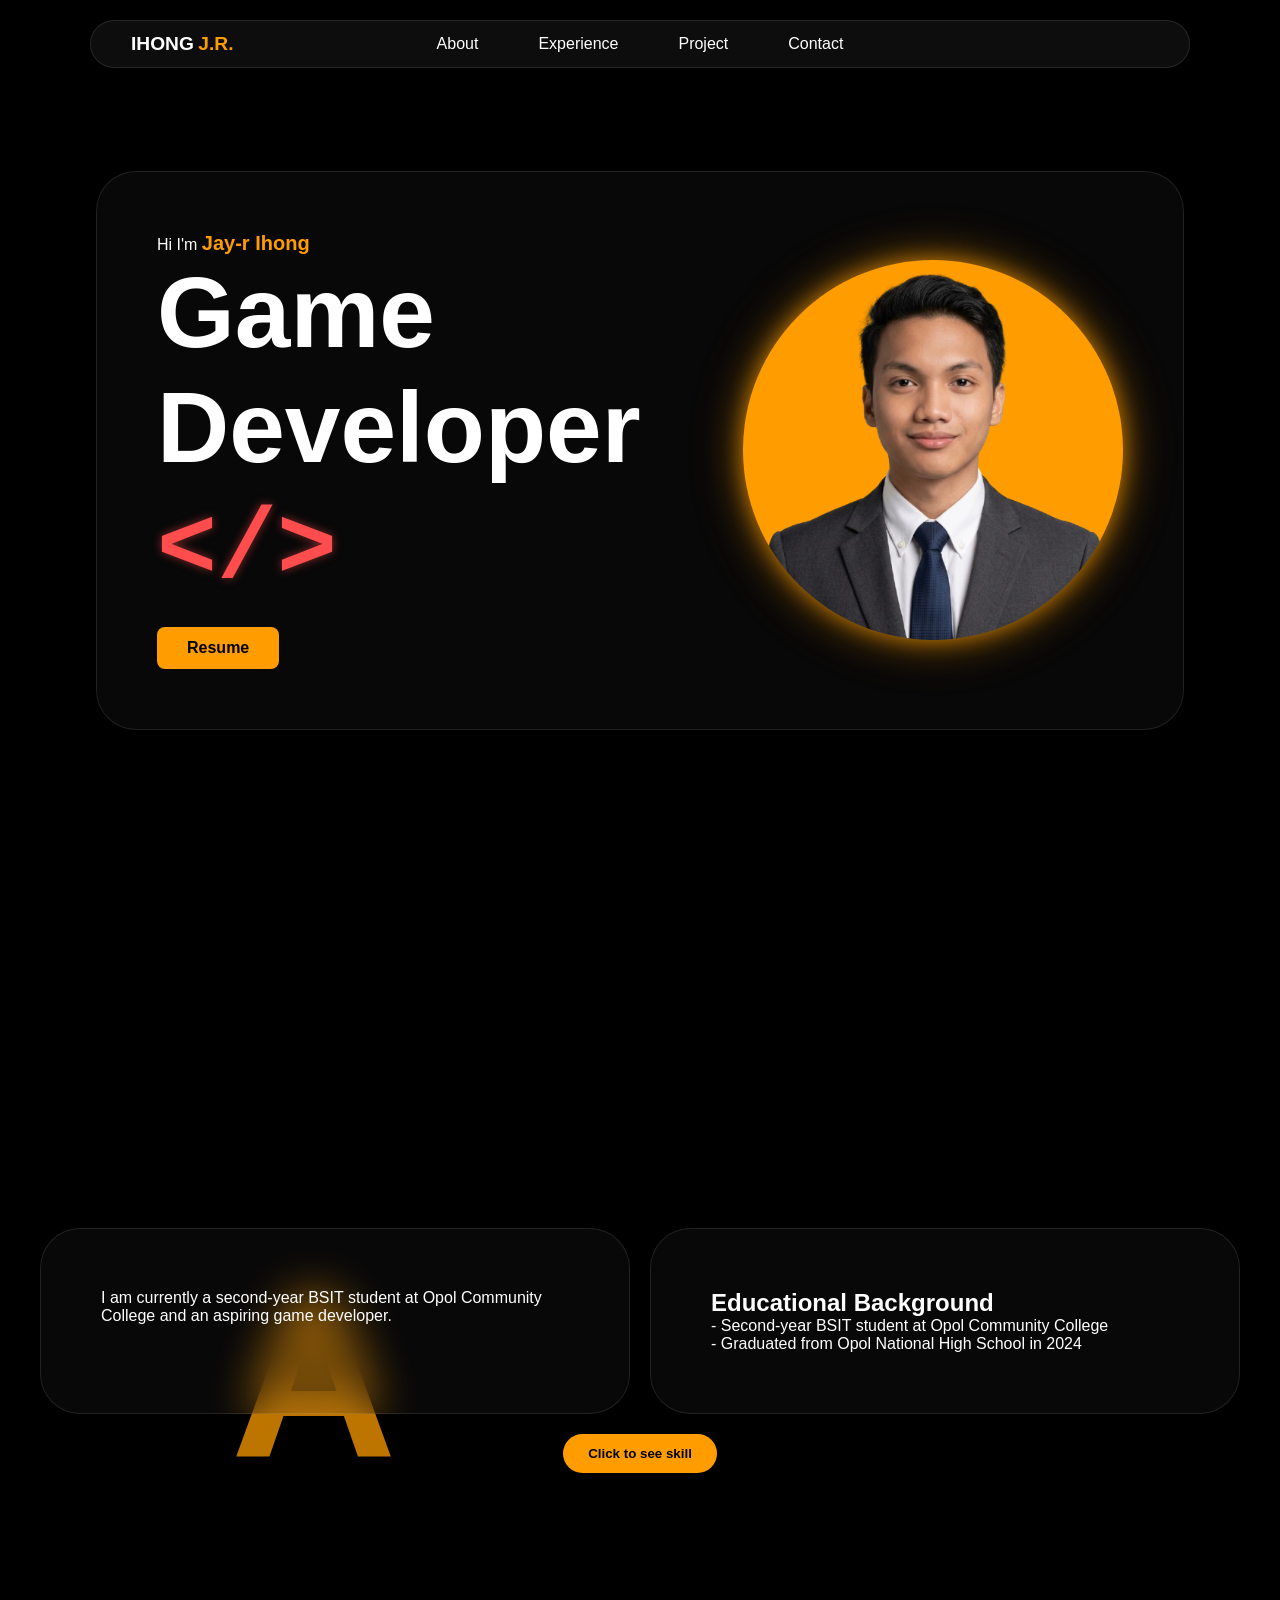
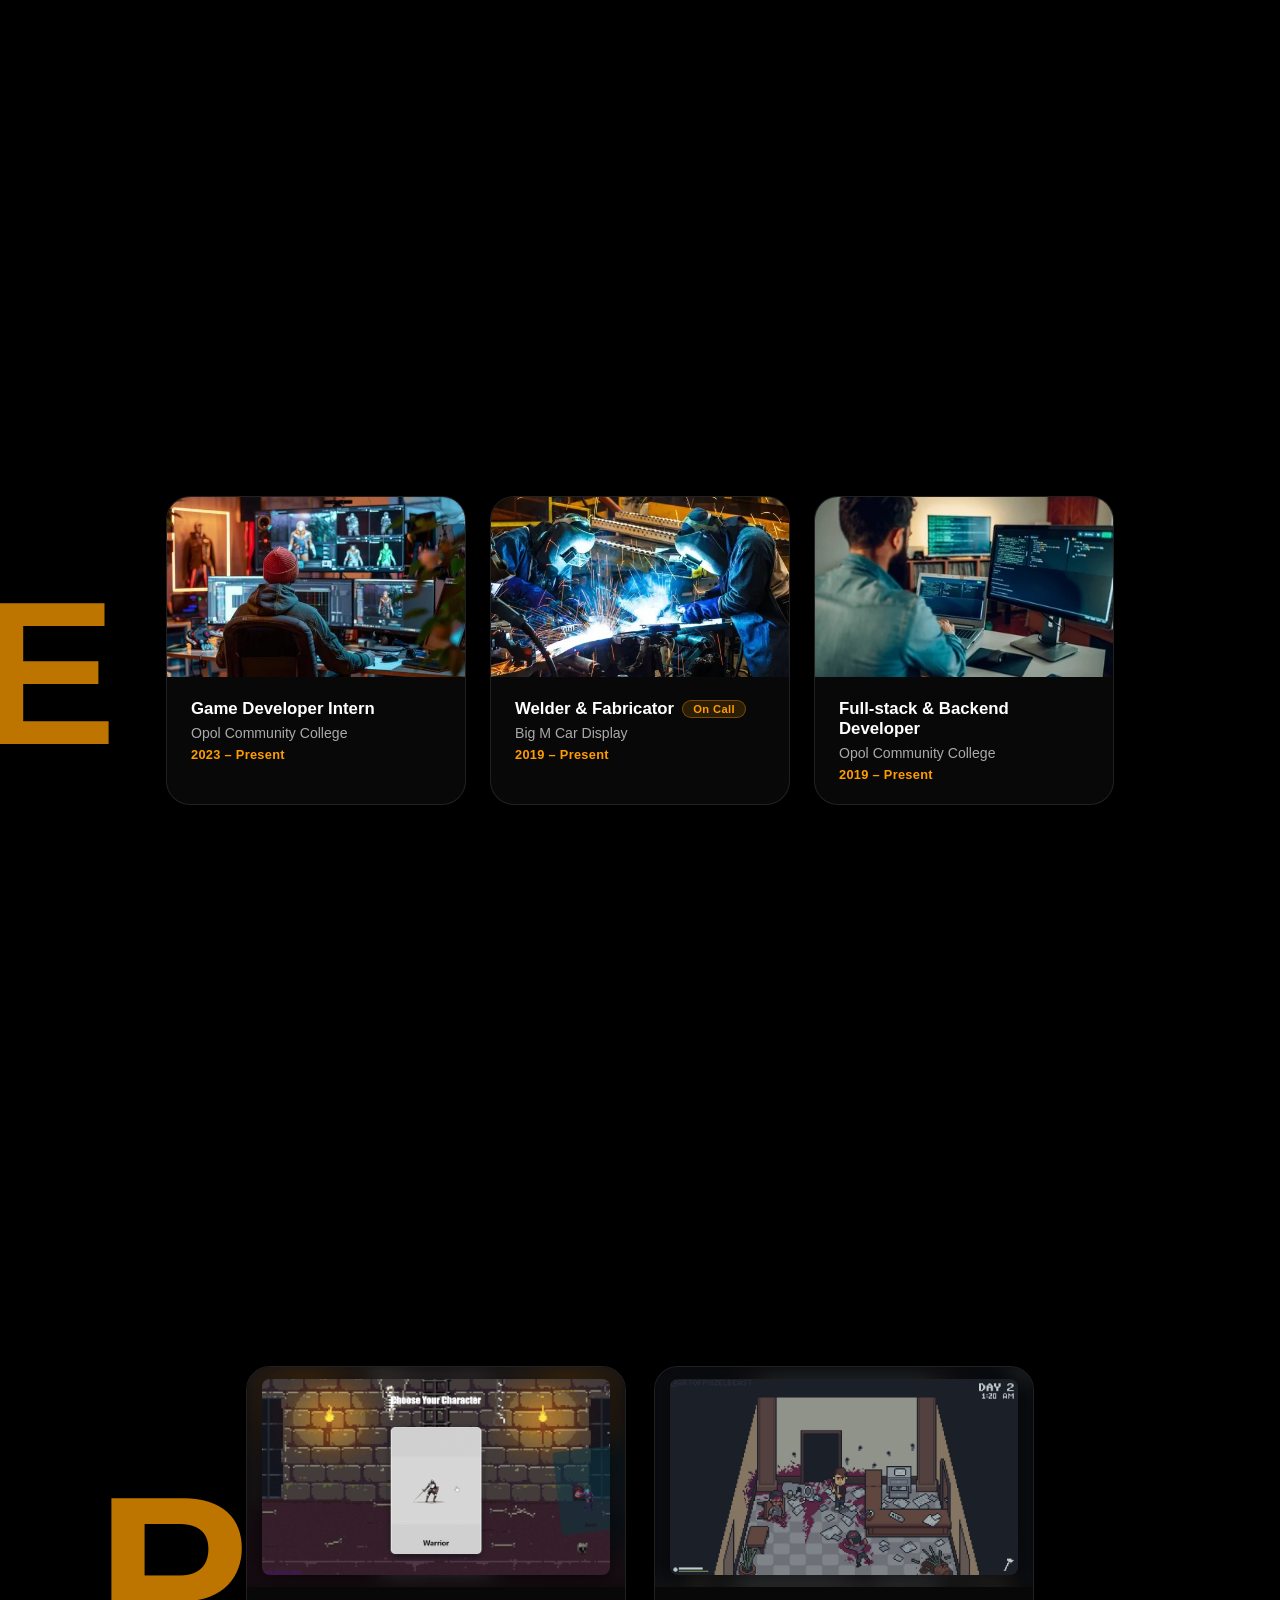
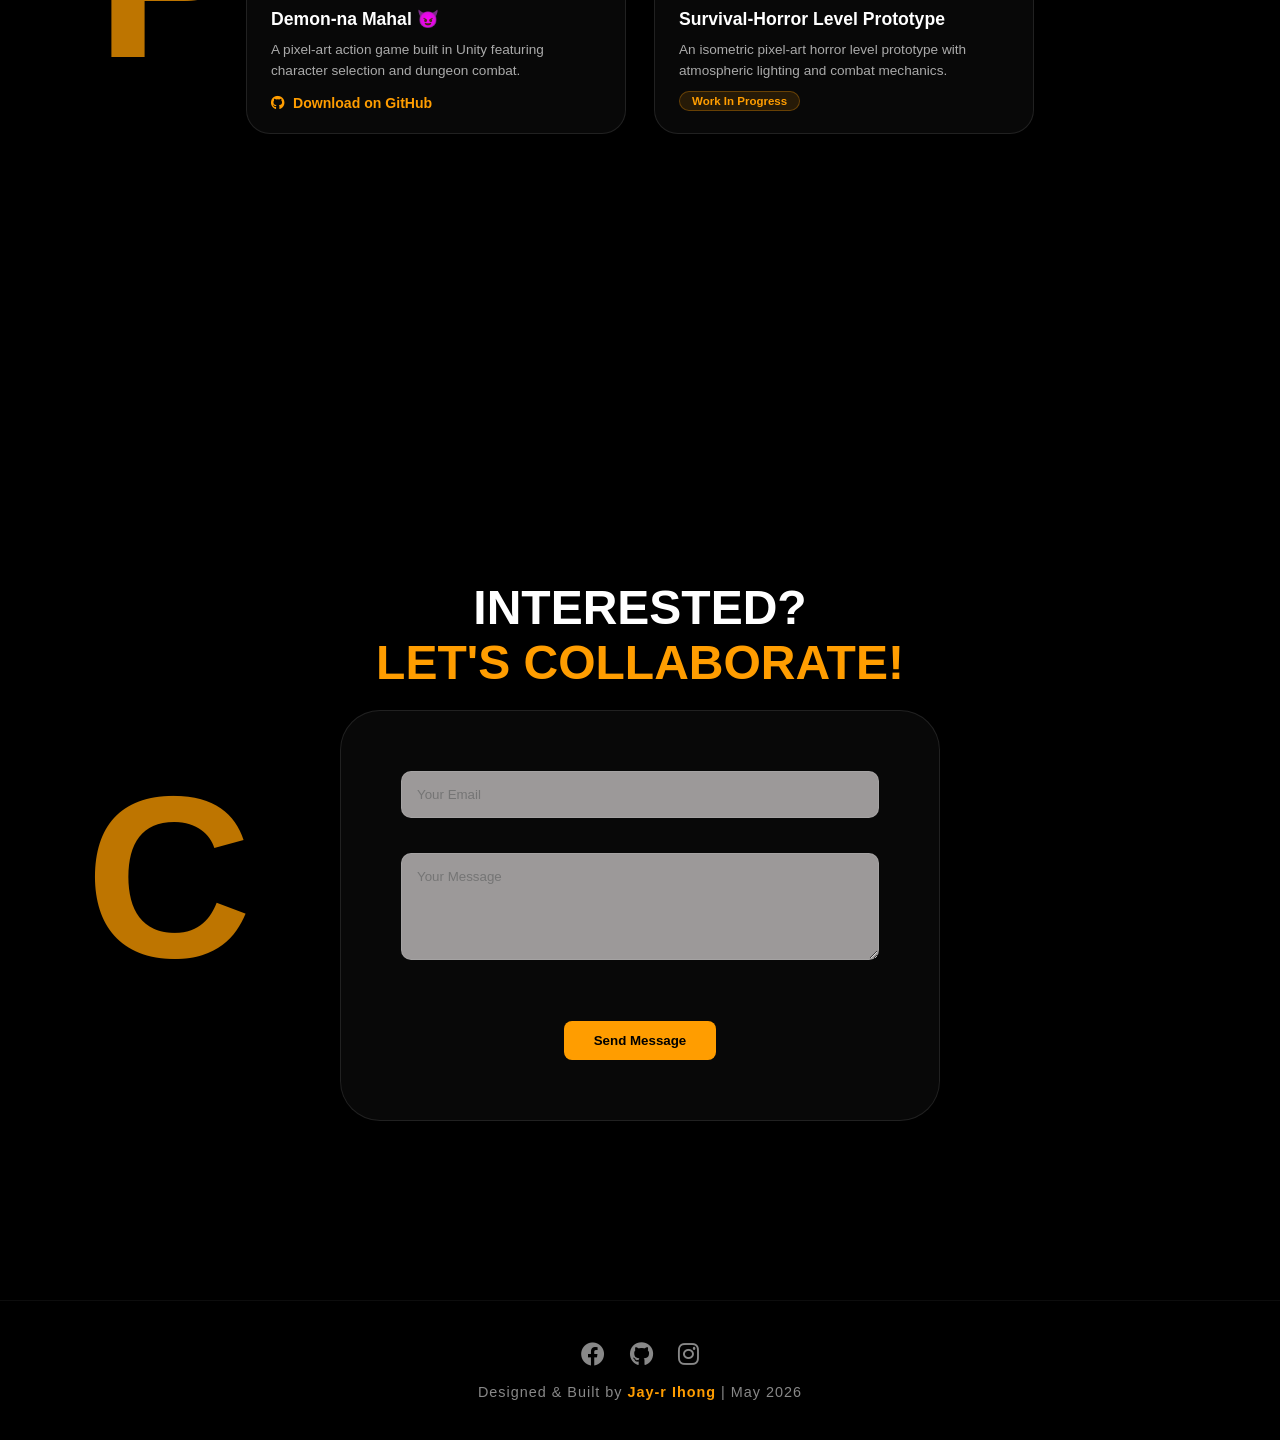
==== commit acf99f57: "Final Changes" ====
--- a/index.html
+++ b/index.html
@@ -25,7 +25,7 @@
     <ul class="nav-links">
         <li><a href="#about-scroll" class="nav-item">About</a></li>
         <li><a href="#experience" class="nav-item">Experience</a></li>
-        <li><a href="#projects" class="nav-item">Projects</a></li>
+        <li><a href="#projects" class="nav-item">Project</a></li>
         <li><a href="#contact" class="nav-item">Contact</a></li>
     </ul>
     <div class="nav-spacer"></div>
@@ -67,34 +67,135 @@
             <button class="skill-btn" id="go-to-skills">Click to see skill</button>
         </div> <div class="slide reveal" id="slide-skills">
             <h1 class="bg-text"><span class="yellow-text">S</span>KILLS</h1>
-            <div class="glass-card content-card">
-                <p>Proficient in: <span style="font-weight: bold; color: rgb(255, 140, 0);"><br>Python,<br> Java,<br> CSS,<br> and C++</span>.</p>
+            <div class="glass-card info-card">
+                <p>Proficient in the following programming languages:</p>
+            </div>
+            <div class="skills-grid">
+
+                <div class="skill-card">
+                    <!-- Python logo -->
+                    <svg class="skill-logo" viewBox="0 0 128 128" xmlns="http://www.w3.org/2000/svg">
+                        <linearGradient id="py-a" x1="70.252" y1="1237.476" x2="170.659" y2="1151.089" gradientUnits="userSpaceOnUse" gradientTransform="matrix(.563 0 0 .568 -29.215 -701.892)">
+                            <stop offset="0" stop-color="#5A9FD4"/><stop offset="1" stop-color="#306998"/>
+                        </linearGradient>
+                        <linearGradient id="py-b" x1="209.474" y1="1098.811" x2="173.62" y2="1149.537" gradientUnits="userSpaceOnUse" gradientTransform="matrix(.563 0 0 .568 -29.215 -701.892)">
+                            <stop offset="0" stop-color="#FFD43B"/><stop offset="1" stop-color="#FFE873"/>
+                        </linearGradient>
+                        <path fill="url(#py-a)" d="M63.391 1.988c-4.222.02-8.252.379-11.8 1.007-10.45 1.846-12.346 5.71-12.346 12.837v9.411h24.693v3.137H29.977c-7.176 0-13.46 4.313-15.426 12.521-2.268 9.405-2.368 15.275 0 25.096 1.755 7.311 5.947 12.519 13.124 12.519h8.491V67.234c0-8.151 7.051-15.34 15.426-15.34h24.665c6.866 0 12.346-5.654 12.346-12.548V15.833c0-6.693-5.646-11.72-12.346-12.837-4.244-.706-8.645-1.027-12.866-1.008zM50.037 9.557c2.55 0 4.634 2.117 4.634 4.721 0 2.593-2.083 4.69-4.634 4.69-2.56 0-4.633-2.097-4.633-4.69-.001-2.604 2.073-4.721 4.633-4.721z"/>
+                        <path fill="url(#py-b)" d="M91.682 28.38v10.966c0 8.5-7.208 15.655-15.426 15.655H51.591c-6.756 0-12.346 5.783-12.346 12.549v23.515c0 6.691 5.818 10.628 12.346 12.547 7.816 2.297 15.312 2.713 24.665 0 6.216-1.801 12.346-5.423 12.346-12.547v-9.412H63.938v-3.138h37.012c7.176 0 9.852-5.005 12.348-12.519 2.578-7.735 2.467-15.174 0-25.096-1.774-7.145-5.161-12.521-12.348-12.521h-9.268zM77.809 87.927c2.561 0 4.634 2.097 4.634 4.692 0 2.602-2.074 4.719-4.634 4.719-2.55 0-4.633-2.117-4.633-4.719 0-2.595 2.083-4.692 4.633-4.692z"/>
+                    </svg>
+                    <span class="skill-name">Python</span>
+                </div>
+
+                <div class="skill-card">
+                    <!-- Java logo -->
+                    <svg class="skill-logo" viewBox="0 0 128 128" xmlns="http://www.w3.org/2000/svg">
+                        <path fill="#0074BD" d="M47.617 98.12s-1.352 7.898 1.352 10.608c3.312 3.313 11.998 2.666 17.449 2.393 0 0 1.523 9.784 8.498 11.979 7.776 2.455 17.15-2.527 21.357-11.979 3-6.773 2.104-21.482-4.752-28.338l-16.232-10.29L47.617 98.12z"/>
+                        <path fill="#EA6119" d="M64 0C28.656 0 0 28.656 0 64s28.656 64 64 64 64-28.656 64-64S99.344 0 64 0zm-.169 111.68c-10.6 0-18.96-3.11-21.729-7.688l4.524-2.605c1.918 3.067 8.134 5.249 17.205 5.249 12.376 0 18.418-4.234 18.418-6.254 0-9.496-36.455 2.07-36.455-15.498 0-8.07 8.693-13.787 23.411-13.787 9.334 0 16.633 2.369 21.184 6.723l-4.596 2.65c-3.428-3.208-9.088-5.156-16.588-5.156-10.135 0-15.289 3.342-15.289 6.57 0 9.039 36.467-1.938 36.467 15.574-.001 8.756-9.601 14.222-26.552 14.222z"/>
+                    </svg>
+                    <span class="skill-name">Java</span>
+                </div>
+
+                <div class="skill-card">
+                    <!-- CSS logo -->
+                    <svg class="skill-logo" viewBox="0 0 128 128" xmlns="http://www.w3.org/2000/svg">
+                        <path fill="#1572B6" d="M18.814 114.123L8.76 1.352h110.48l-10.064 112.754-45.243 12.543-45.119-12.526z"/>
+                        <path fill="#33A9DC" d="M64.001 117.062l36.559-10.136 8.601-96.354h-45.16v106.49z"/>
+                        <path fill="#fff" d="M64.001 51.429H45.217l-1.271-14.163H64.001V23.435H29.738l.337 3.711 3.461 38.849H64.001V51.429z"/>
+                        <path fill="#fff" d="M64.001 92.062l-.064.017-16.145-4.356-1.031-11.563H32.822l2.031 22.757 29.128 8.084.02-.006V92.062z"/>
+                        <path fill="#ebebeb" d="M63.988 51.429v13.866H81.77l-1.667 18.545-16.115 4.358v14.422l29.145-8.078.214-2.38 3.347-37.452.341-3.881H63.988z"/>
+                        <path fill="#ebebeb" d="M63.988 23.435v13.831H96.77l.28-3.144.637-7.108.337-3.579H63.988z"/>
+                    </svg>
+                    <span class="skill-name">CSS</span>
+                </div>
+
+                <div class="skill-card">
+                    <!-- C++ logo -->
+                    <svg class="skill-logo" viewBox="0 0 128 128" xmlns="http://www.w3.org/2000/svg">
+                        <path fill="#659AD2" d="M115.4 30.7L67.1 2.9c-.8-.5-1.9-.7-3.1-.7-1.2 0-2.3.3-3.1.7l-48 27.9c-1.7 1-2.9 3.5-2.9 5.4v55.7c0 1.1.2 2.3.9 3.4l.2-.1c-.7-1.1-.9-2.3-.9-3.4V36.1c0-1.9 1.2-4.4 2.9-5.4l48-27.9c.8-.5 1.9-.7 3.1-.7 1.2 0 2.3.3 3.1.7l48.3 27.8c.8.5 1.5 1.3 2 2.1-.5-.8-1.2-1.6-2.2-2z"/>
+                        <path fill="#00599C" d="M12.1 95.6c.5.8 1.2 1.5 1.9 1.9l48.2 27.9c.8.5 1.9.7 3.1.7 1.2 0 2.3-.3 3.1-.7l48-27.9c1.7-1 2.9-3.5 2.9-5.4V36.1c0-1.1-.2-2.3-.9-3.4l-6.3 3.6V92c0 1.9-1.2 4.4-2.9 5.4l-48 27.8c-.8.5-1.9.7-3.1.7-1.2 0-2.3-.3-3.1-.7L7.8 97.5c-.7-.4-1.4-1.1-1.9-1.9l6.2 0z"/>
+                        <path fill="#004482" d="M117.6 31.6c-.5-.8-1.2-1.6-2-2.1l.3.2c1 .6 1.7 1.4 2.1 2.3-.1-.2-.2-.3-.4-.4z"/>
+                        <path fill="#659AD2" d="M64 95c-17.1 0-31-13.9-31-31s13.9-31 31-31c9.7 0 18.8 4.6 24.7 12.4l-11.6 6.7C73.8 47 69 44.5 64 44.5c-10.8 0-19.5 8.7-19.5 19.5S53.2 83.5 64 83.5c5.1 0 9.9-2.5 13.1-6.6l11.6 6.7C82.8 91.4 73.7 95 64 95z"/>
+                        <path fill="#659AD2" d="M96 62.5h-3.5V59h-3.5v3.5H85.5V66H89v3.5h3.5V66H96z"/>
+                        <path fill="#659AD2" d="M110.5 62.5H107V59h-3.5v3.5H100V66h3.5v3.5h3.5V66h3.5z"/>
+                    </svg>
+                    <span class="skill-name">C++</span>
+                </div>
+
             </div>
             <button class="about-btn" id="go-to-about">Click to go back</button>
         </div> </div> </section>
 
         <section id="experience" class="page-section reveal">
             <h1 class="bg-text"><span class="yellow-text">E</span>XPERIENCE</h1>
-            <div class="project-content">
-                    <div class="glass-card preview-box"><p><b>Game Developer Intern</b><br>Opol Community College<br>2023 - Present</p>
-                        <br>
-                    <p><b>Welder and Fabricator (on call)</b><br>Big M Car Display<br>2019 - Present</p>
-                    <br>
-                    <p><b>Full-stack & Backend Developer</b><br>Opol Community College<br>2019 - Present</p>
-                    </div>
+            <div class="experience-grid">
+
+                <div class="exp-card glass-card">
+                    <div class="exp-img" style="background-image: url('game dev.webp');"></div>
+                    <div class="exp-info">
+                        <h3>Game Developer Intern</h3>
+                        <p class="exp-company">Opol Community College</p>
+                        <p class="exp-date">2023 – Present</p>
+                    </div>
+                </div>
+
+                <div class="exp-card glass-card">
+                    <div class="exp-img" style="background-image: url('welder.webp');"></div>
+                    <div class="exp-info">
+                        <h3>Welder & Fabricator <span class="exp-tag">On Call</span></h3>
+                        <p class="exp-company">Big M Car Display</p>
+                        <p class="exp-date">2019 – Present</p>
+                    </div>
+                </div>
+
+                <div class="exp-card glass-card">
+                    <div class="exp-img" style="background-image: url('backend.jpg');"></div>
+                    <div class="exp-info">
+                        <h3>Full-stack & Backend Developer</h3>
+                        <p class="exp-company">Opol Community College</p>
+                        <p class="exp-date">2019 – Present</p>
+                    </div>
+                </div>
+
             </div>
         </section>
 
         <section id="projects" class="page-section reveal">
-            <h1 class="bg-text"><span class="yellow-text">P</span>ROJECTS</h1>
-            <div class="project-content">
-                <div class="github-pill">
-                    <a class="dl" href="https://github.com/ihongjayr-bit/Demon-na-Mahal">
-                    <b>Download <span class="collab">here</span></a>
-                </div>
-                <div class="project-grid">
-                    <div class="glass-card preview-box" style="background-image: url('preview.gif'); background-size: cover; background-position: center; background-repeat: no-repeat;"></div>
-                </div>
+            <h1 class="bg-text"><span class="yellow-text">P</span>ROJECT</h1>
+            <div class="project-cards-grid">
+
+                <div class="proj-card glass-card">
+                    <div class="proj-img-wrap">
+                        <div class="proj-img-bg" style="background-image: url('preview.gif');"></div>
+                        <div class="proj-img-overlay"></div>
+                        <div class="proj-img-inner">
+                            <img src="preview.gif" alt="Demon-na Mahal preview" class="proj-gif">
+                        </div>
+                    </div>
+                    <div class="proj-info">
+                        <h3 class="proj-title">Demon-na Mahal <span class="proj-emoji">😈</span></h3>
+                        <p class="proj-desc">A pixel-art action game built in Unity featuring character selection and dungeon combat.</p>
+                        <a class="proj-link" href="https://github.com/ihongjayr-bit/Demon-na-Mahal" target="_blank" rel="noopener noreferrer">
+                            <i class="fab fa-github"></i> Download on GitHub
+                        </a>
+                    </div>
+                </div>
+
+                <div class="proj-card glass-card">
+                    <div class="proj-img-wrap">
+                        <div class="proj-img-bg" style="background-image: url('demo.jpg');" alt="Pic Owner(Facebook: Opal)"></div>
+                        <div class="proj-img-overlay"></div>
+                        <div class="proj-img-inner">
+                            <img src="demo.jpg" alt="Survival Horror prototype" class="proj-gif">
+                        </div>
+                    </div>
+                    <div class="proj-info">
+                        <h3 class="proj-title">Survival-Horror Level Prototype</h3>
+                        <p class="proj-desc">An isometric pixel-art horror level prototype with atmospheric lighting and combat mechanics.</p>
+                        <span class="proj-tag-wip">Work In Progress</span>
+                    </div>
+                </div>
+
             </div>
         </section>
 
--- a/style.css
+++ b/style.css
@@ -234,21 +234,203 @@
 }
 
 /* PROJECTS */
-.github-pill {
-    background: rgba(255, 255, 255, 0.05);
-    padding: 15px 40px;
-    border-radius: 50px;
-    border: 1px solid rgba(255, 255, 255, 0.1);
-    margin-bottom: 30px;
+.project-cards-grid {
+    display: flex;
+    flex-wrap: wrap;
+    gap: 28px;
+    justify-content: center;
+    align-items: stretch;
+    z-index: 2;
+    max-width: 900px;
+    width: 90%;
+}
+
+.proj-card {
+    display: flex;
+    flex-direction: column;
+    width: 380px;
+    padding: 0;
+    border-radius: 24px;
+    overflow: hidden;
+    transition: transform 0.35s cubic-bezier(0.34, 1.56, 0.64, 1),
+                box-shadow 0.35s ease;
+}
+
+.proj-card:hover {
+    transform: translateY(-12px) scale(1.03);
+    box-shadow: 0 20px 50px rgba(255, 157, 0, 0.22),
+                0 0 0 1px rgba(255, 157, 0, 0.28);
+}
+
+/* Image area: blurred background + sharp centered preview */
+.proj-img-wrap {
+    position: relative;
+    width: 100%;
+    height: 220px;
+    overflow: hidden;
+}
+
+.proj-img-bg {
+    position: absolute;
+    inset: 0;
+    background-size: cover;
+    background-position: center;
+    background-repeat: no-repeat;
+    filter: blur(10px) brightness(0.5) saturate(1.2);
+    transform: scale(1.1);
+}
+
+.proj-img-overlay {
+    position: absolute;
+    inset: 0;
+    background: rgba(0, 0, 0, 0.25);
+}
+
+.proj-img-inner {
+    position: relative;
+    z-index: 1;
+    width: 100%;
+    height: 100%;
+    display: flex;
+    align-items: center;
+    justify-content: center;
+    padding: 12px;
+}
+
+.proj-gif {
+    max-width: 100%;
+    max-height: 196px;
+    object-fit: contain;
+    border-radius: 8px;
+    box-shadow: 0 4px 20px rgba(0,0,0,0.5);
+}
+
+/* Text area */
+.proj-info {
+    padding: 22px 24px;
+    display: flex;
+    flex-direction: column;
+    gap: 10px;
+    flex: 1;
+}
+
+.proj-title {
+    font-size: 1.1rem;
+    font-weight: 700;
+    color: #fff;
+}
+
+.proj-emoji { font-style: normal; }
+
+.proj-desc {
+    font-size: 0.85rem;
     color: #aaa;
-}
-.project-content {
+    line-height: 1.5;
+}
+
+.proj-link {
+    display: inline-flex;
+    align-items: center;
+    gap: 8px;
+    margin-top: auto;
+    color: #ff9d00;
+    text-decoration: none;
+    font-size: 0.88rem;
+    font-weight: 600;
+    transition: opacity 0.2s;
+}
+.proj-link:hover { opacity: 0.75; }
+
+.proj-tag-wip {
+    display: inline-block;
+    margin-top: auto;
+    font-size: 0.72rem;
+    font-weight: 600;
+    background: rgba(255, 157, 0, 0.12);
+    color: #ff9d00;
+    border: 1px solid rgba(255, 157, 0, 0.3);
+    border-radius: 20px;
+    padding: 3px 12px;
+    width: fit-content;
+}
+
+/* EXPERIENCE GRID */
+.experience-grid {
+    display: flex;
+    flex-wrap: wrap;
+    gap: 24px;
+    justify-content: center;
+    align-items: stretch;
+    z-index: 2;
+    max-width: 1100px;
+    width: 90%;
+}
+
+.exp-card {
     display: flex;
     flex-direction: column;
-    align-items: center;
-}
-.project-grid { display: flex; gap: 20px; }
-.preview-box { width: 320px; height: 380px; }
+    width: 300px;
+    padding: 0;
+    border-radius: 24px;
+    overflow: hidden;
+    transition: transform 0.35s cubic-bezier(0.34, 1.56, 0.64, 1),
+                box-shadow 0.35s ease;
+}
+
+.exp-card:hover {
+    transform: translateY(-10px) scale(1.03);
+    box-shadow: 0 16px 40px rgba(255, 157, 0, 0.2),
+                0 0 0 1px rgba(255, 157, 0, 0.25);
+}
+
+.exp-img {
+    width: 100%;
+    height: 180px;
+    background-size: cover;
+    background-position: center;
+    background-repeat: no-repeat;
+    flex-shrink: 0;
+}
+
+.exp-info {
+    padding: 22px 24px;
+    display: flex;
+    flex-direction: column;
+    gap: 6px;
+}
+
+.exp-info h3 {
+    font-size: 1.05rem;
+    font-weight: 700;
+    color: #fff;
+    display: flex;
+    align-items: center;
+    gap: 8px;
+    flex-wrap: wrap;
+}
+
+.exp-tag {
+    font-size: 0.7rem;
+    font-weight: 600;
+    background: rgba(255, 157, 0, 0.15);
+    color: #ff9d00;
+    border: 1px solid rgba(255, 157, 0, 0.35);
+    border-radius: 20px;
+    padding: 2px 10px;
+    letter-spacing: 0.4px;
+}
+
+.exp-company {
+    font-size: 0.88rem;
+    color: #aaa;
+}
+
+.exp-date {
+    font-size: 0.8rem;
+    color: #ff9d00;
+    font-weight: 600;
+    letter-spacing: 0.3px;
+}
 
 /* CONTACT */
 #contact {
@@ -283,6 +465,75 @@
     transition: 0.3s;
 }
 .form-group input:focus, .form-group textarea:focus { border-color: #ff9d00; }
+
+/* INFO CARD (above skills grid) */
+.info-card {
+    padding: 16px 32px;
+    border-radius: 50px;
+    text-align: center;
+    font-size: 1rem;
+    color: #ccc;
+    margin-bottom: 4px;
+    z-index: 2;
+}
+
+/* SKILL CARDS GRID */
+.skills-grid {
+    display: flex;
+    flex-wrap: wrap;
+    gap: 24px;
+    justify-content: center;
+    align-items: center;
+    z-index: 2;
+    max-width: 700px;
+}
+
+.skill-card {
+    display: flex;
+    flex-direction: column;
+    align-items: center;
+    justify-content: center;
+    gap: 14px;
+    width: 130px;
+    padding: 28px 20px;
+    background: rgba(255, 255, 255, 0.04);
+    border: 1px solid rgba(255, 255, 255, 0.1);
+    border-radius: 20px;
+    backdrop-filter: blur(15px);
+    cursor: default;
+    transition: transform 0.3s cubic-bezier(0.34, 1.56, 0.64, 1),
+                box-shadow 0.3s ease,
+                background 0.3s ease;
+}
+
+.skill-card:hover {
+    transform: translateY(-14px) scale(1.12);
+    background: rgba(255, 157, 0, 0.08);
+    box-shadow: 0 12px 30px rgba(255, 157, 0, 0.25),
+                0 0 0 1px rgba(255, 157, 0, 0.3);
+}
+
+.skill-logo {
+    width: 64px;
+    height: 64px;
+    transition: transform 0.3s ease;
+}
+
+.skill-card:hover .skill-logo {
+    transform: scale(1.08);
+}
+
+.skill-name {
+    font-size: 0.95rem;
+    font-weight: 600;
+    color: #ccc;
+    letter-spacing: 0.5px;
+    transition: color 0.3s ease;
+}
+
+.skill-card:hover .skill-name {
+    color: #ff9d00;
+}
 
 /* BACK TO TOP BUTTON */
 .back-to-top {
@@ -446,12 +697,19 @@
     .dev { font-size: 40px; }
 
     .about-container { flex-direction: column; align-items: center;}
+    .skills-grid { gap: 14px; max-width: 90vw; }
+    .skill-card { width: 100px; padding: 20px 14px; }
+    .skill-logo { width: 48px; height: 48px; }
+    .skill-name { font-size: 0.8rem; }
     .content-card { width: 90%; padding: 30px; font-size: 1.1rem; }
     .collab-text { font-size: 1.8rem; }
     .bg-text { font-size: 15vw; }
 
-    .project-grid { flex-direction: column; align-items: center; gap: 15px; }
-    .preview-box { width: 100%; max-width: 300px; height: 350px; }
+    .project-cards-grid { flex-direction: column; align-items: center; gap: 18px; }
+    .proj-card { width: 90%; max-width: 380px; }
+    .proj-img-wrap { height: 180px; }
+    .experience-grid { flex-direction: column; align-items: center; gap: 16px; }
+    .exp-card { width: 90%; max-width: 360px; }
 
     .footer { padding: 20px 10px; }
     .footer p { font-size: 0.8rem; }
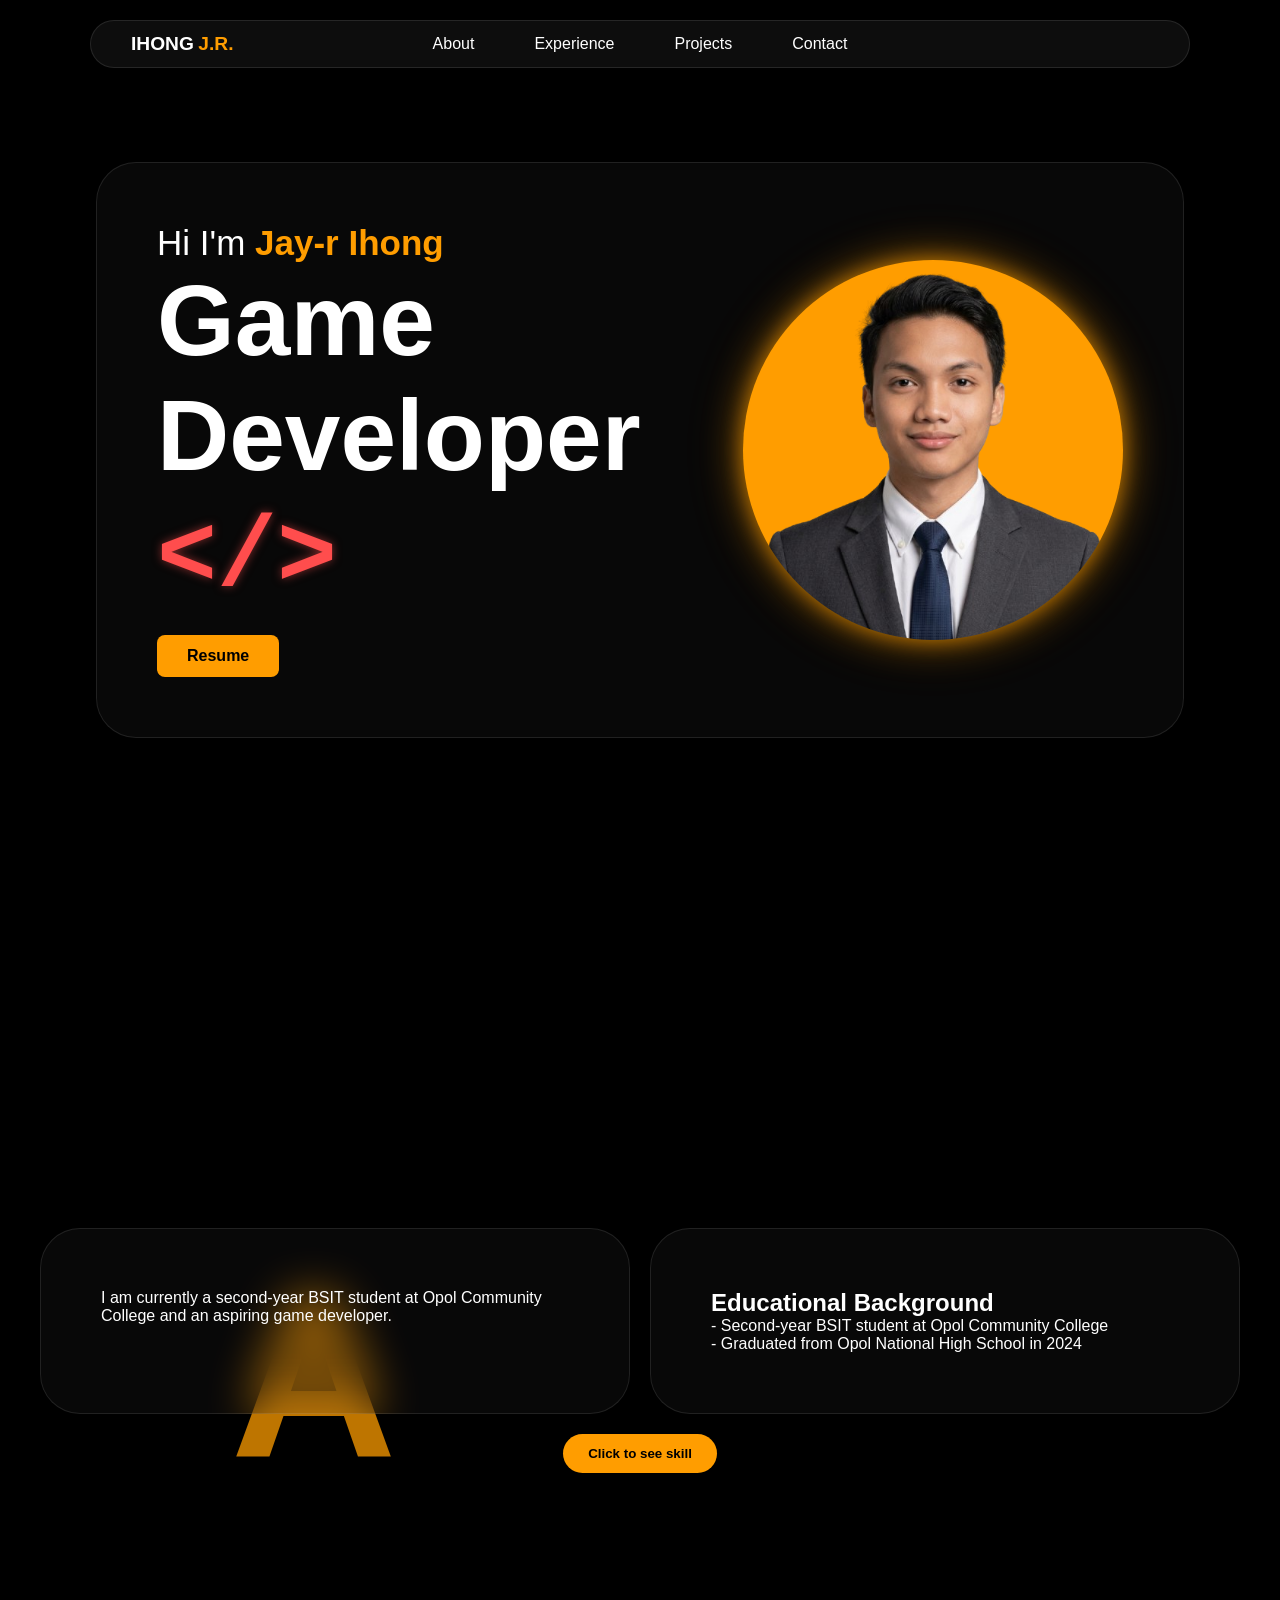
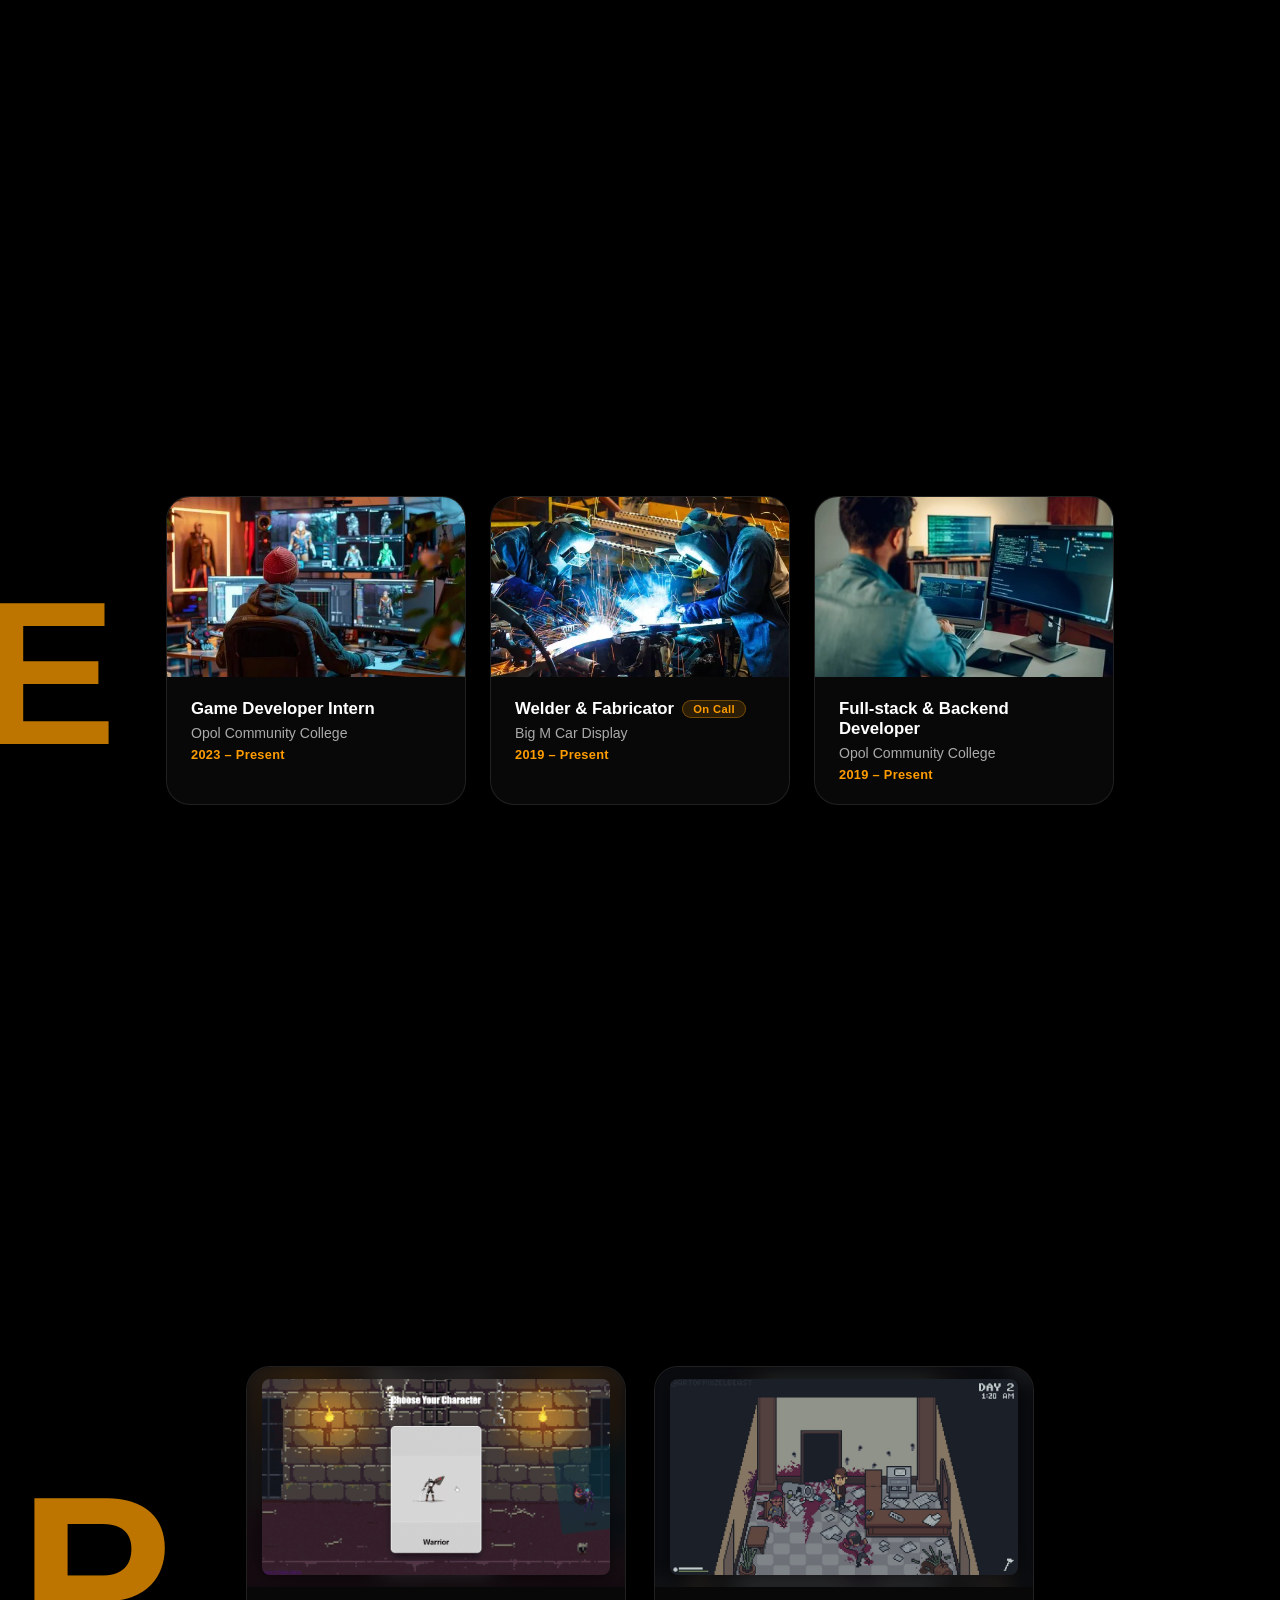
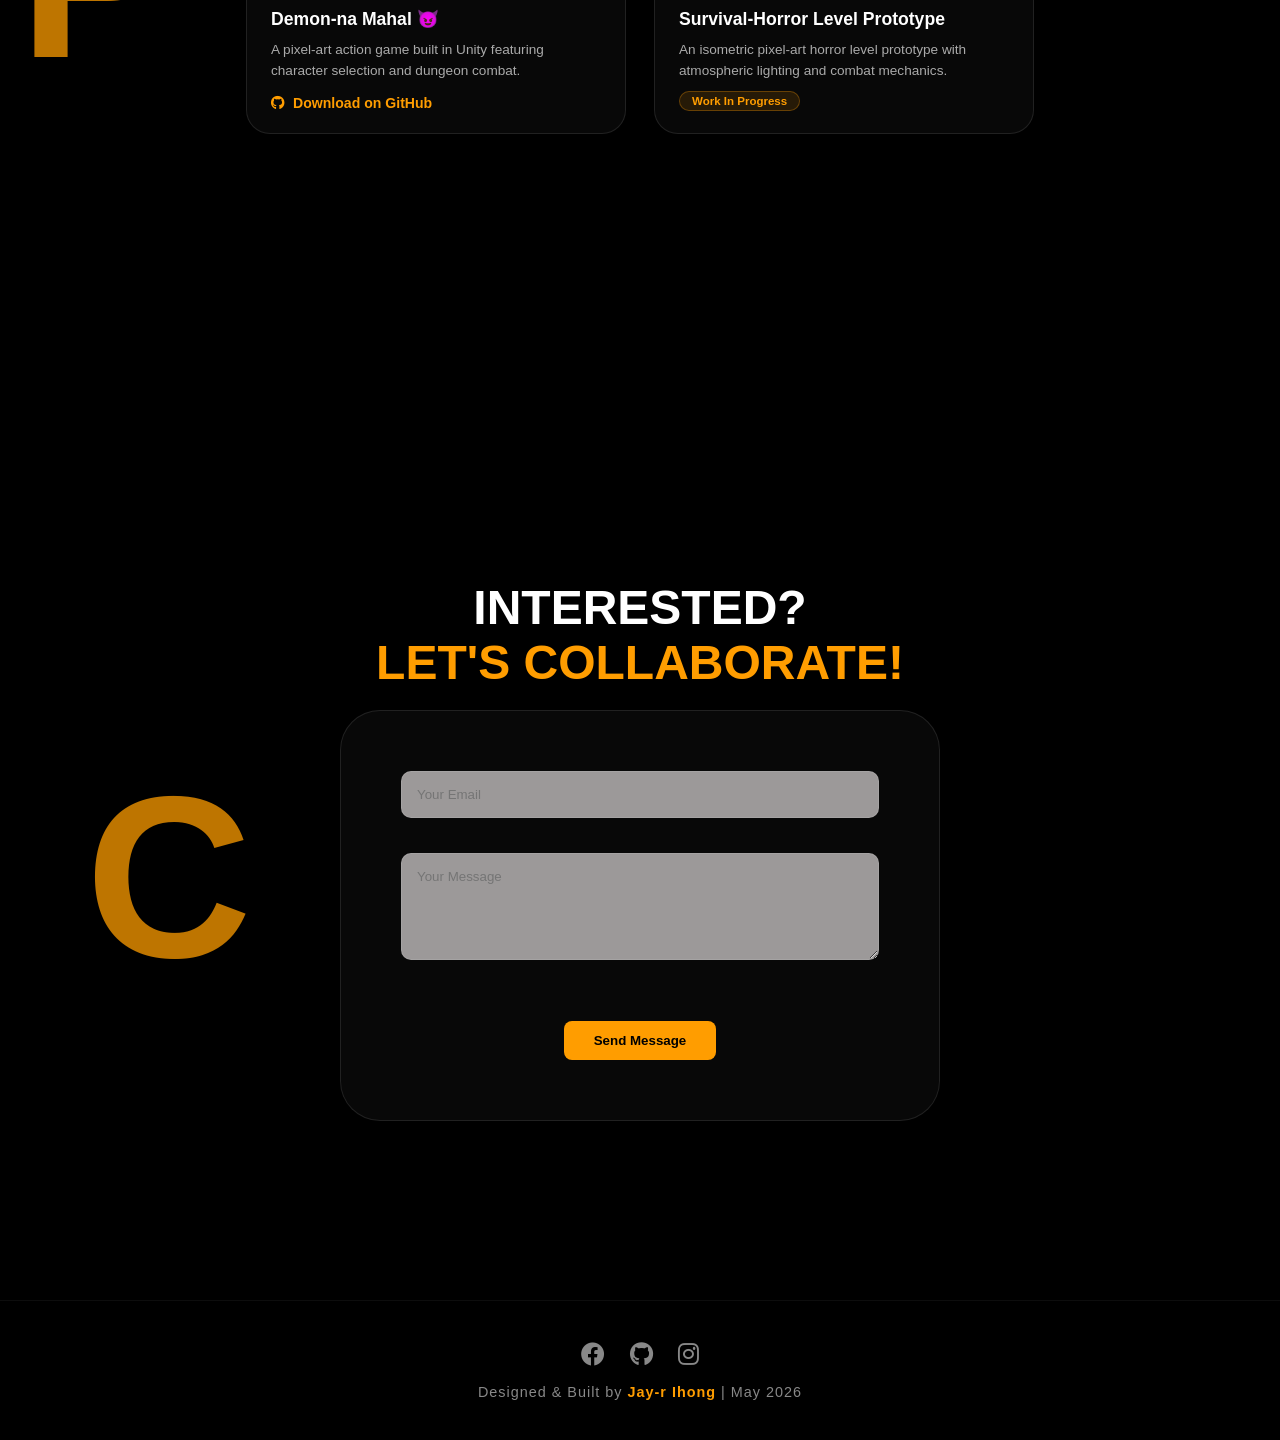
==== commit ae401bdf: "Final Changes" ====
--- a/index.html
+++ b/index.html
@@ -25,7 +25,7 @@
     <ul class="nav-links">
         <li><a href="#about-scroll" class="nav-item">About</a></li>
         <li><a href="#experience" class="nav-item">Experience</a></li>
-        <li><a href="#projects" class="nav-item">Project</a></li>
+        <li><a href="#projects" class="nav-item">Projects</a></li>
         <li><a href="#contact" class="nav-item">Contact</a></li>
     </ul>
     <div class="nav-spacer"></div>
@@ -35,7 +35,7 @@
         <section id="home" class="page-section">
             <div class="hero-container glass-card reveal">
                 <div class="hero-text">
-                    <p>Hi I'm <span class="name"><b>Jay-r Ihong</b></span></p>
+                    <p class="intro">Hi I'm <span class="name"><b>Jay-r Ihong</b></span></p>
                     <div class="dev"><p><b>Game<br>Developer <span class="red-icon">&lt;/&gt;</span></b></p></div>
                     <a href="Resume.pdf" target="_blank" rel="noopener noreferrer" class="resume-btn">Resume</a>
                 </div>
@@ -73,52 +73,22 @@
             <div class="skills-grid">
 
                 <div class="skill-card">
-                    <!-- Python logo -->
-                    <svg class="skill-logo" viewBox="0 0 128 128" xmlns="http://www.w3.org/2000/svg">
-                        <linearGradient id="py-a" x1="70.252" y1="1237.476" x2="170.659" y2="1151.089" gradientUnits="userSpaceOnUse" gradientTransform="matrix(.563 0 0 .568 -29.215 -701.892)">
-                            <stop offset="0" stop-color="#5A9FD4"/><stop offset="1" stop-color="#306998"/>
-                        </linearGradient>
-                        <linearGradient id="py-b" x1="209.474" y1="1098.811" x2="173.62" y2="1149.537" gradientUnits="userSpaceOnUse" gradientTransform="matrix(.563 0 0 .568 -29.215 -701.892)">
-                            <stop offset="0" stop-color="#FFD43B"/><stop offset="1" stop-color="#FFE873"/>
-                        </linearGradient>
-                        <path fill="url(#py-a)" d="M63.391 1.988c-4.222.02-8.252.379-11.8 1.007-10.45 1.846-12.346 5.71-12.346 12.837v9.411h24.693v3.137H29.977c-7.176 0-13.46 4.313-15.426 12.521-2.268 9.405-2.368 15.275 0 25.096 1.755 7.311 5.947 12.519 13.124 12.519h8.491V67.234c0-8.151 7.051-15.34 15.426-15.34h24.665c6.866 0 12.346-5.654 12.346-12.548V15.833c0-6.693-5.646-11.72-12.346-12.837-4.244-.706-8.645-1.027-12.866-1.008zM50.037 9.557c2.55 0 4.634 2.117 4.634 4.721 0 2.593-2.083 4.69-4.634 4.69-2.56 0-4.633-2.097-4.633-4.69-.001-2.604 2.073-4.721 4.633-4.721z"/>
-                        <path fill="url(#py-b)" d="M91.682 28.38v10.966c0 8.5-7.208 15.655-15.426 15.655H51.591c-6.756 0-12.346 5.783-12.346 12.549v23.515c0 6.691 5.818 10.628 12.346 12.547 7.816 2.297 15.312 2.713 24.665 0 6.216-1.801 12.346-5.423 12.346-12.547v-9.412H63.938v-3.138h37.012c7.176 0 9.852-5.005 12.348-12.519 2.578-7.735 2.467-15.174 0-25.096-1.774-7.145-5.161-12.521-12.348-12.521h-9.268zM77.809 87.927c2.561 0 4.634 2.097 4.634 4.692 0 2.602-2.074 4.719-4.634 4.719-2.55 0-4.633-2.117-4.633-4.719 0-2.595 2.083-4.692 4.633-4.692z"/>
-                    </svg>
+                    <img src="py.png" alt="Python" class="skill-logo">
                     <span class="skill-name">Python</span>
                 </div>
 
                 <div class="skill-card">
-                    <!-- Java logo -->
-                    <svg class="skill-logo" viewBox="0 0 128 128" xmlns="http://www.w3.org/2000/svg">
-                        <path fill="#0074BD" d="M47.617 98.12s-1.352 7.898 1.352 10.608c3.312 3.313 11.998 2.666 17.449 2.393 0 0 1.523 9.784 8.498 11.979 7.776 2.455 17.15-2.527 21.357-11.979 3-6.773 2.104-21.482-4.752-28.338l-16.232-10.29L47.617 98.12z"/>
-                        <path fill="#EA6119" d="M64 0C28.656 0 0 28.656 0 64s28.656 64 64 64 64-28.656 64-64S99.344 0 64 0zm-.169 111.68c-10.6 0-18.96-3.11-21.729-7.688l4.524-2.605c1.918 3.067 8.134 5.249 17.205 5.249 12.376 0 18.418-4.234 18.418-6.254 0-9.496-36.455 2.07-36.455-15.498 0-8.07 8.693-13.787 23.411-13.787 9.334 0 16.633 2.369 21.184 6.723l-4.596 2.65c-3.428-3.208-9.088-5.156-16.588-5.156-10.135 0-15.289 3.342-15.289 6.57 0 9.039 36.467-1.938 36.467 15.574-.001 8.756-9.601 14.222-26.552 14.222z"/>
-                    </svg>
+                    <img src="Java.webp" alt="Java" class="skill-logo">
                     <span class="skill-name">Java</span>
                 </div>
 
                 <div class="skill-card">
-                    <!-- CSS logo -->
-                    <svg class="skill-logo" viewBox="0 0 128 128" xmlns="http://www.w3.org/2000/svg">
-                        <path fill="#1572B6" d="M18.814 114.123L8.76 1.352h110.48l-10.064 112.754-45.243 12.543-45.119-12.526z"/>
-                        <path fill="#33A9DC" d="M64.001 117.062l36.559-10.136 8.601-96.354h-45.16v106.49z"/>
-                        <path fill="#fff" d="M64.001 51.429H45.217l-1.271-14.163H64.001V23.435H29.738l.337 3.711 3.461 38.849H64.001V51.429z"/>
-                        <path fill="#fff" d="M64.001 92.062l-.064.017-16.145-4.356-1.031-11.563H32.822l2.031 22.757 29.128 8.084.02-.006V92.062z"/>
-                        <path fill="#ebebeb" d="M63.988 51.429v13.866H81.77l-1.667 18.545-16.115 4.358v14.422l29.145-8.078.214-2.38 3.347-37.452.341-3.881H63.988z"/>
-                        <path fill="#ebebeb" d="M63.988 23.435v13.831H96.77l.28-3.144.637-7.108.337-3.579H63.988z"/>
-                    </svg>
+                    <img src="CSS.webp" alt="CSS" class="skill-logo">
                     <span class="skill-name">CSS</span>
                 </div>
 
                 <div class="skill-card">
-                    <!-- C++ logo -->
-                    <svg class="skill-logo" viewBox="0 0 128 128" xmlns="http://www.w3.org/2000/svg">
-                        <path fill="#659AD2" d="M115.4 30.7L67.1 2.9c-.8-.5-1.9-.7-3.1-.7-1.2 0-2.3.3-3.1.7l-48 27.9c-1.7 1-2.9 3.5-2.9 5.4v55.7c0 1.1.2 2.3.9 3.4l.2-.1c-.7-1.1-.9-2.3-.9-3.4V36.1c0-1.9 1.2-4.4 2.9-5.4l48-27.9c.8-.5 1.9-.7 3.1-.7 1.2 0 2.3.3 3.1.7l48.3 27.8c.8.5 1.5 1.3 2 2.1-.5-.8-1.2-1.6-2.2-2z"/>
-                        <path fill="#00599C" d="M12.1 95.6c.5.8 1.2 1.5 1.9 1.9l48.2 27.9c.8.5 1.9.7 3.1.7 1.2 0 2.3-.3 3.1-.7l48-27.9c1.7-1 2.9-3.5 2.9-5.4V36.1c0-1.1-.2-2.3-.9-3.4l-6.3 3.6V92c0 1.9-1.2 4.4-2.9 5.4l-48 27.8c-.8.5-1.9.7-3.1.7-1.2 0-2.3-.3-3.1-.7L7.8 97.5c-.7-.4-1.4-1.1-1.9-1.9l6.2 0z"/>
-                        <path fill="#004482" d="M117.6 31.6c-.5-.8-1.2-1.6-2-2.1l.3.2c1 .6 1.7 1.4 2.1 2.3-.1-.2-.2-.3-.4-.4z"/>
-                        <path fill="#659AD2" d="M64 95c-17.1 0-31-13.9-31-31s13.9-31 31-31c9.7 0 18.8 4.6 24.7 12.4l-11.6 6.7C73.8 47 69 44.5 64 44.5c-10.8 0-19.5 8.7-19.5 19.5S53.2 83.5 64 83.5c5.1 0 9.9-2.5 13.1-6.6l11.6 6.7C82.8 91.4 73.7 95 64 95z"/>
-                        <path fill="#659AD2" d="M96 62.5h-3.5V59h-3.5v3.5H85.5V66H89v3.5h3.5V66H96z"/>
-                        <path fill="#659AD2" d="M110.5 62.5H107V59h-3.5v3.5H100V66h3.5v3.5h3.5V66h3.5z"/>
-                    </svg>
+                    <img src="C++.png" alt="C++" class="skill-logo">
                     <span class="skill-name">C++</span>
                 </div>
 
@@ -161,7 +131,7 @@
         </section>
 
         <section id="projects" class="page-section reveal">
-            <h1 class="bg-text"><span class="yellow-text">P</span>ROJECT</h1>
+            <h1 class="bg-text"><span class="yellow-text">P</span>ROJECTS</h1>
             <div class="project-cards-grid">
 
                 <div class="proj-card glass-card">
--- a/style.css
+++ b/style.css
@@ -68,7 +68,8 @@
 }
 .hero-text h1 { font-size: 4.5rem; margin: 15px 0; }
 
-.name { font-size: 20px; color: #ff9d00; }
+.intro{font-size: 35px;}
+.name { font-size: 35px; color: #ff9d00; }
 .dev { font-size: 100px; }
 .red-icon { color: #ff4d4d; font-family: monospace; text-shadow: 0 0 10px rgba(255, 77, 77, 0.5); }
 .yellow-text { color: #ff9d00be; }
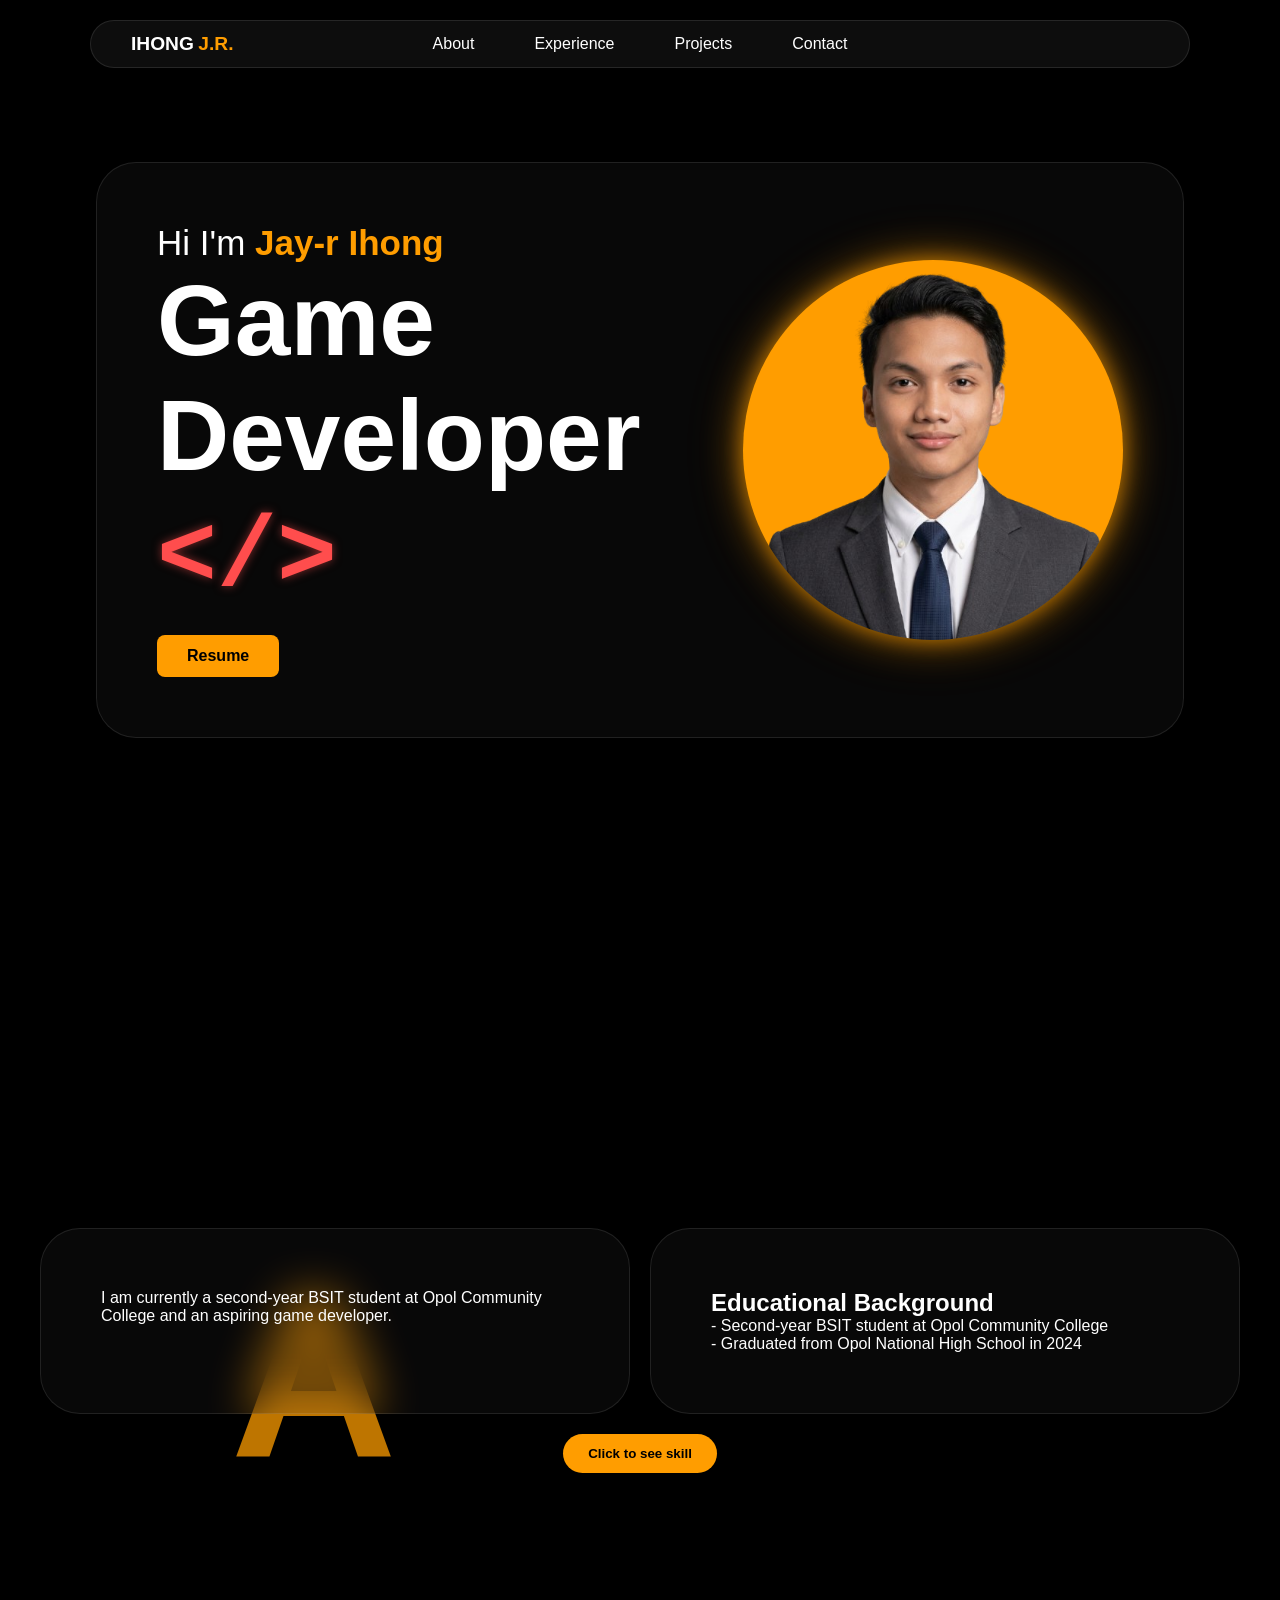
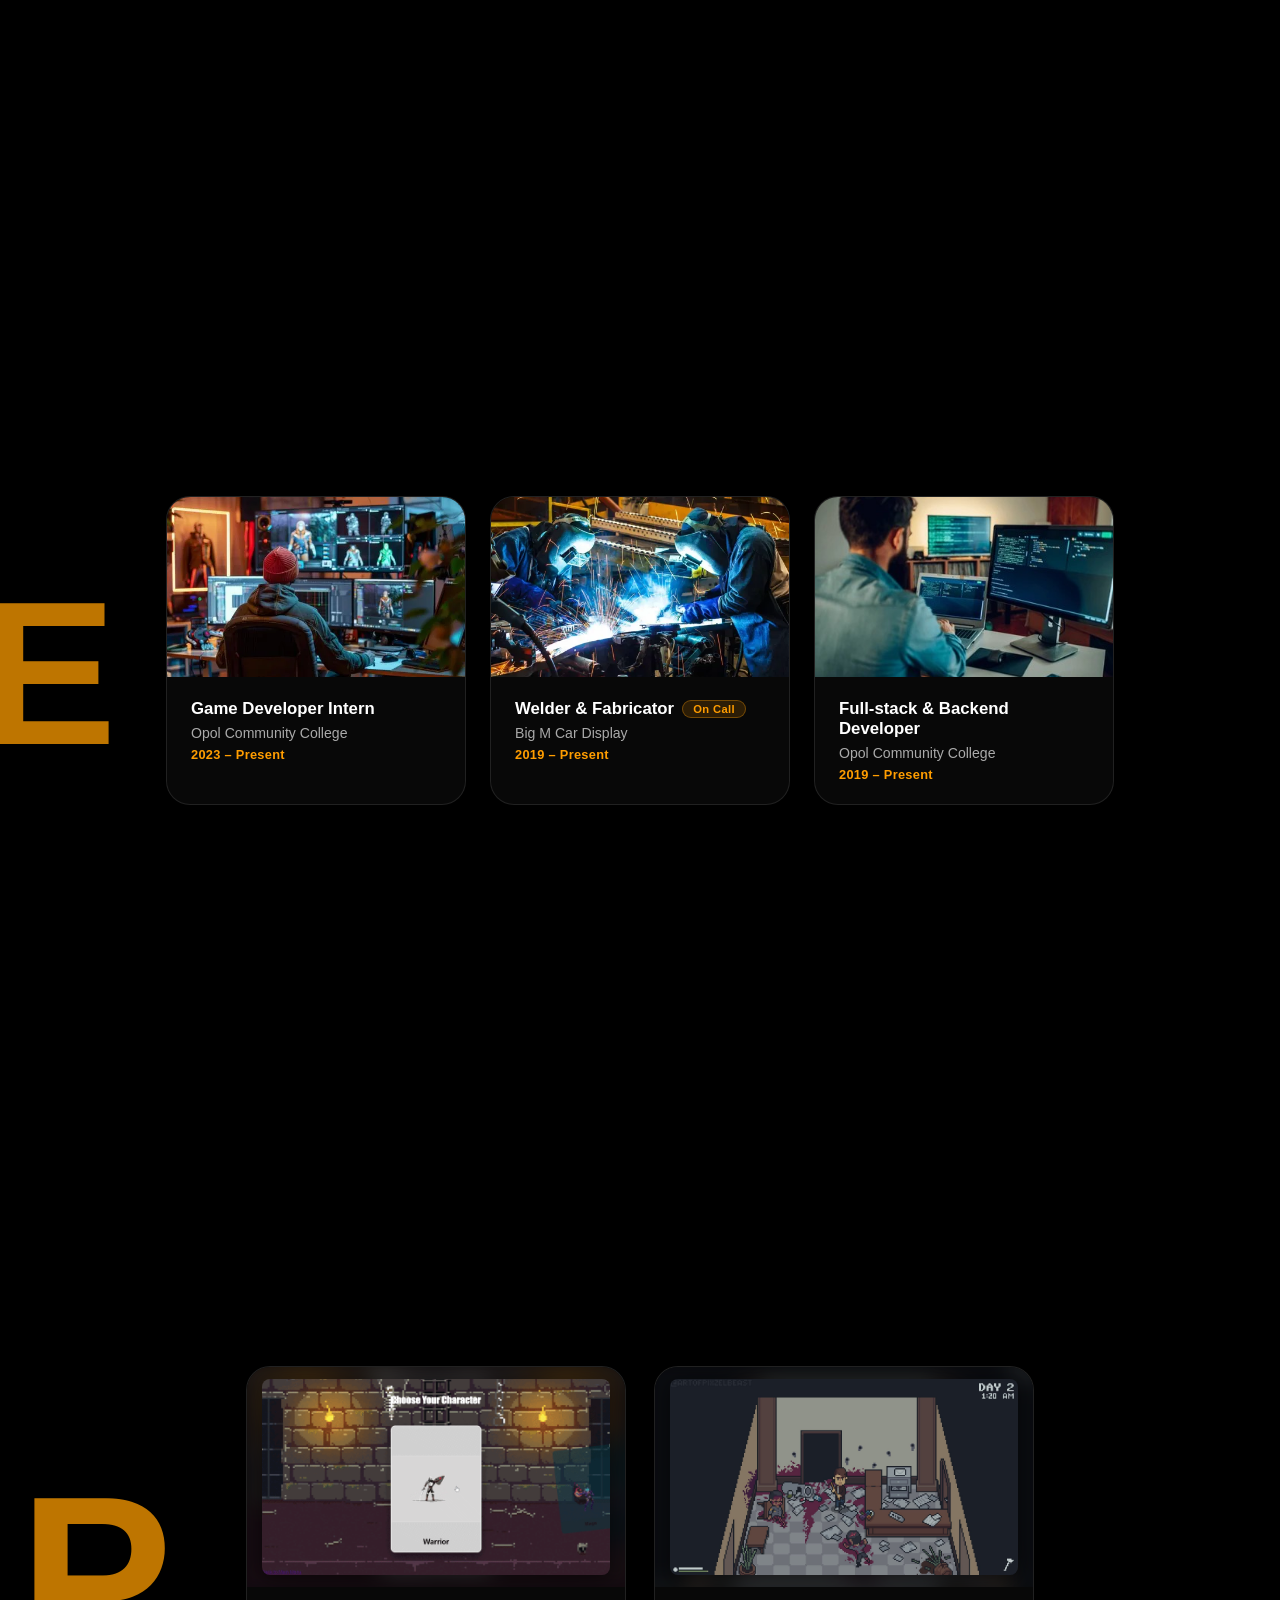
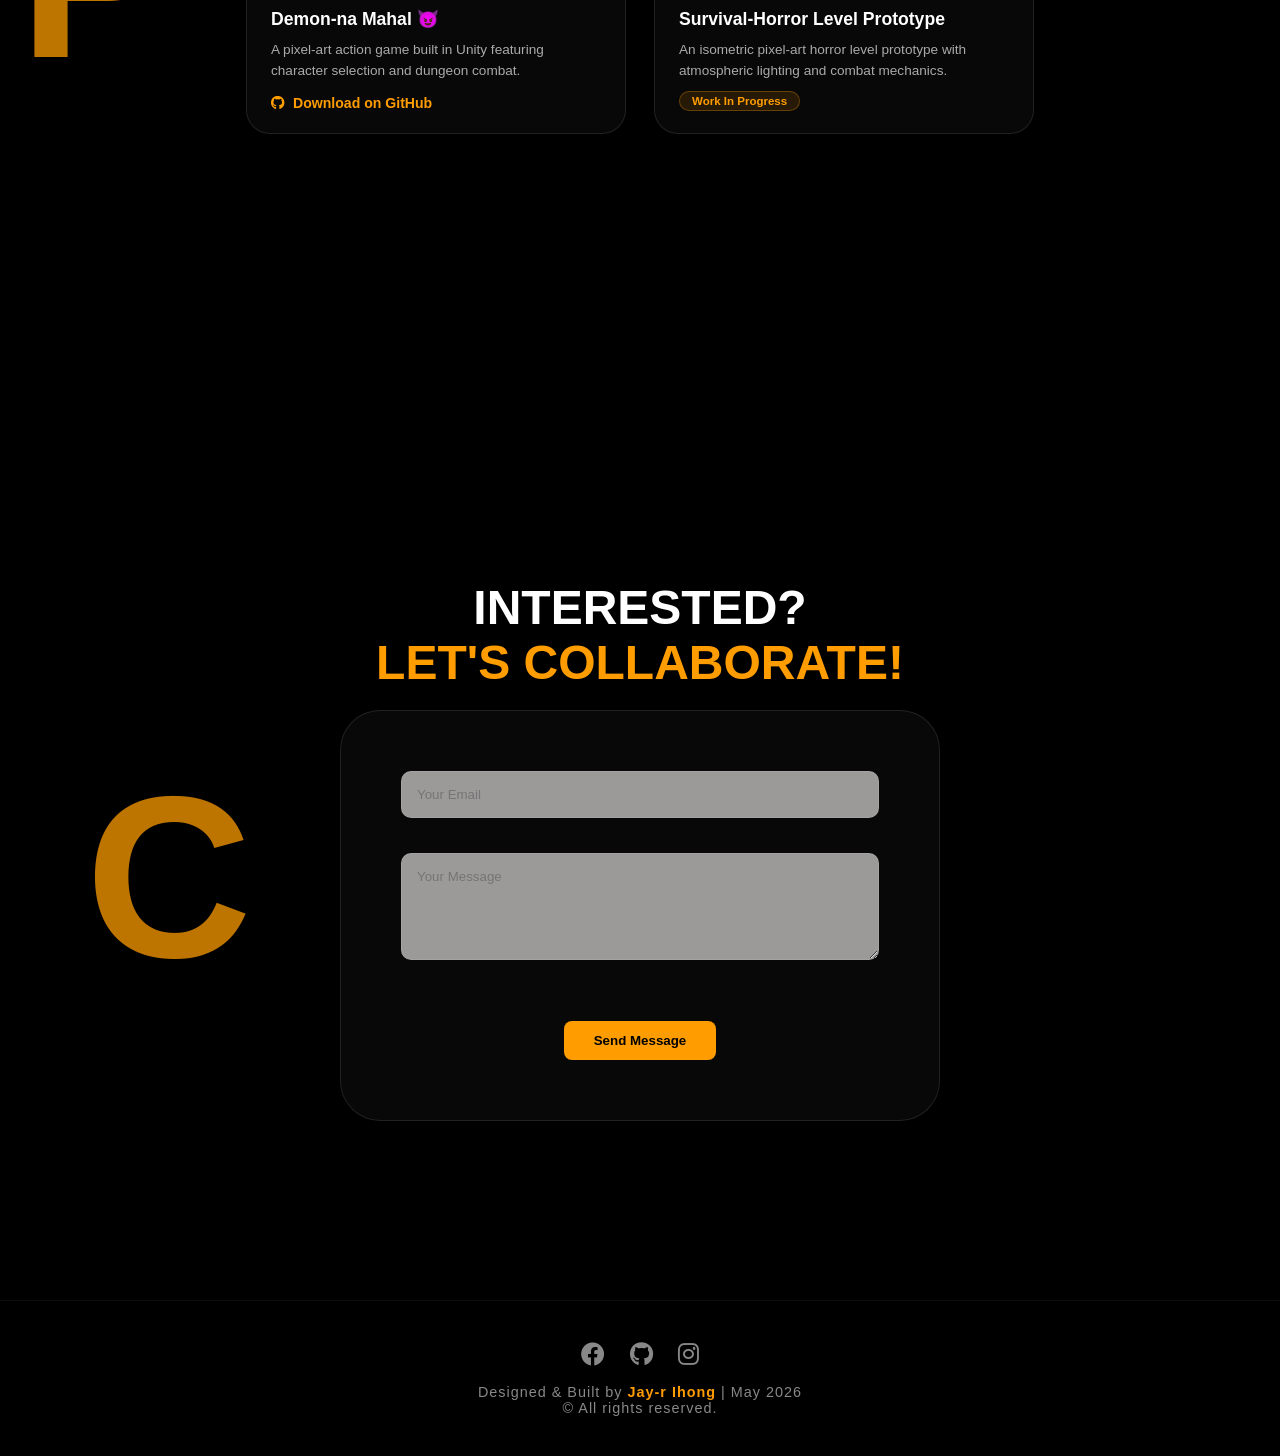
==== commit 5deaef11: "Added 'All rights reserve'" ====
--- a/index.html
+++ b/index.html
@@ -195,6 +195,7 @@
         <a href="https://www.instagram.com/ar.jayi/?__pwa=1" target="_blank" class="social-icon"><i class="fab fa-instagram"></i></a>
     </div>
         <p>Designed & Built by <b>Jay-r Ihong</b> | May 2026</p>
+        <p>© All rights reserved.</p>
     </footer>
 
     <button class="back-to-top" id="back-to-top" title="Back to top">&#8679;</button>
--- a/style.css
+++ b/style.css
@@ -706,11 +706,44 @@
     .collab-text { font-size: 1.8rem; }
     .bg-text { font-size: 15vw; }
 
-    .project-cards-grid { flex-direction: column; align-items: center; gap: 18px; }
-    .proj-card { width: 90%; max-width: 380px; }
-    .proj-img-wrap { height: 180px; }
-    .experience-grid { flex-direction: column; align-items: center; gap: 16px; }
-    .exp-card { width: 90%; max-width: 360px; }
+    .project-cards-grid { flex-direction: column; align-items: center; gap: 10px; }
+    .proj-card { width: 90%; max-width: 280px; }
+    .proj-img-wrap { height: 100px; }
+
+    /* Experience: let section grow taller than viewport on mobile */
+    #experience {
+        height: auto;
+        min-height: 100vh;
+        padding: 100px 0 60px;
+    }
+    .experience-grid {
+        flex-direction: column;
+        align-items: center;
+        gap: 16px;
+    }
+    /* Compact horizontal cards: image on left, text on right */
+    .exp-card {
+        width: 90%;
+        max-width: 250px;
+        flex-direction: row;
+        border-radius: 18px;
+    }
+    .exp-img {
+        width: 110px;
+        min-width: 110px;
+        height: auto;
+        min-height: 110px;
+        border-radius: 0;
+        flex-shrink: 0;
+    }
+    .exp-info {
+        padding: 14px 16px;
+        gap: 4px;
+        justify-content: center;
+    }
+    .exp-info h3 { font-size: 0.9rem; }
+    .exp-company { font-size: 0.78rem; }
+    .exp-date { font-size: 0.72rem; }
 
     .footer { padding: 20px 10px; }
     .footer p { font-size: 0.8rem; }
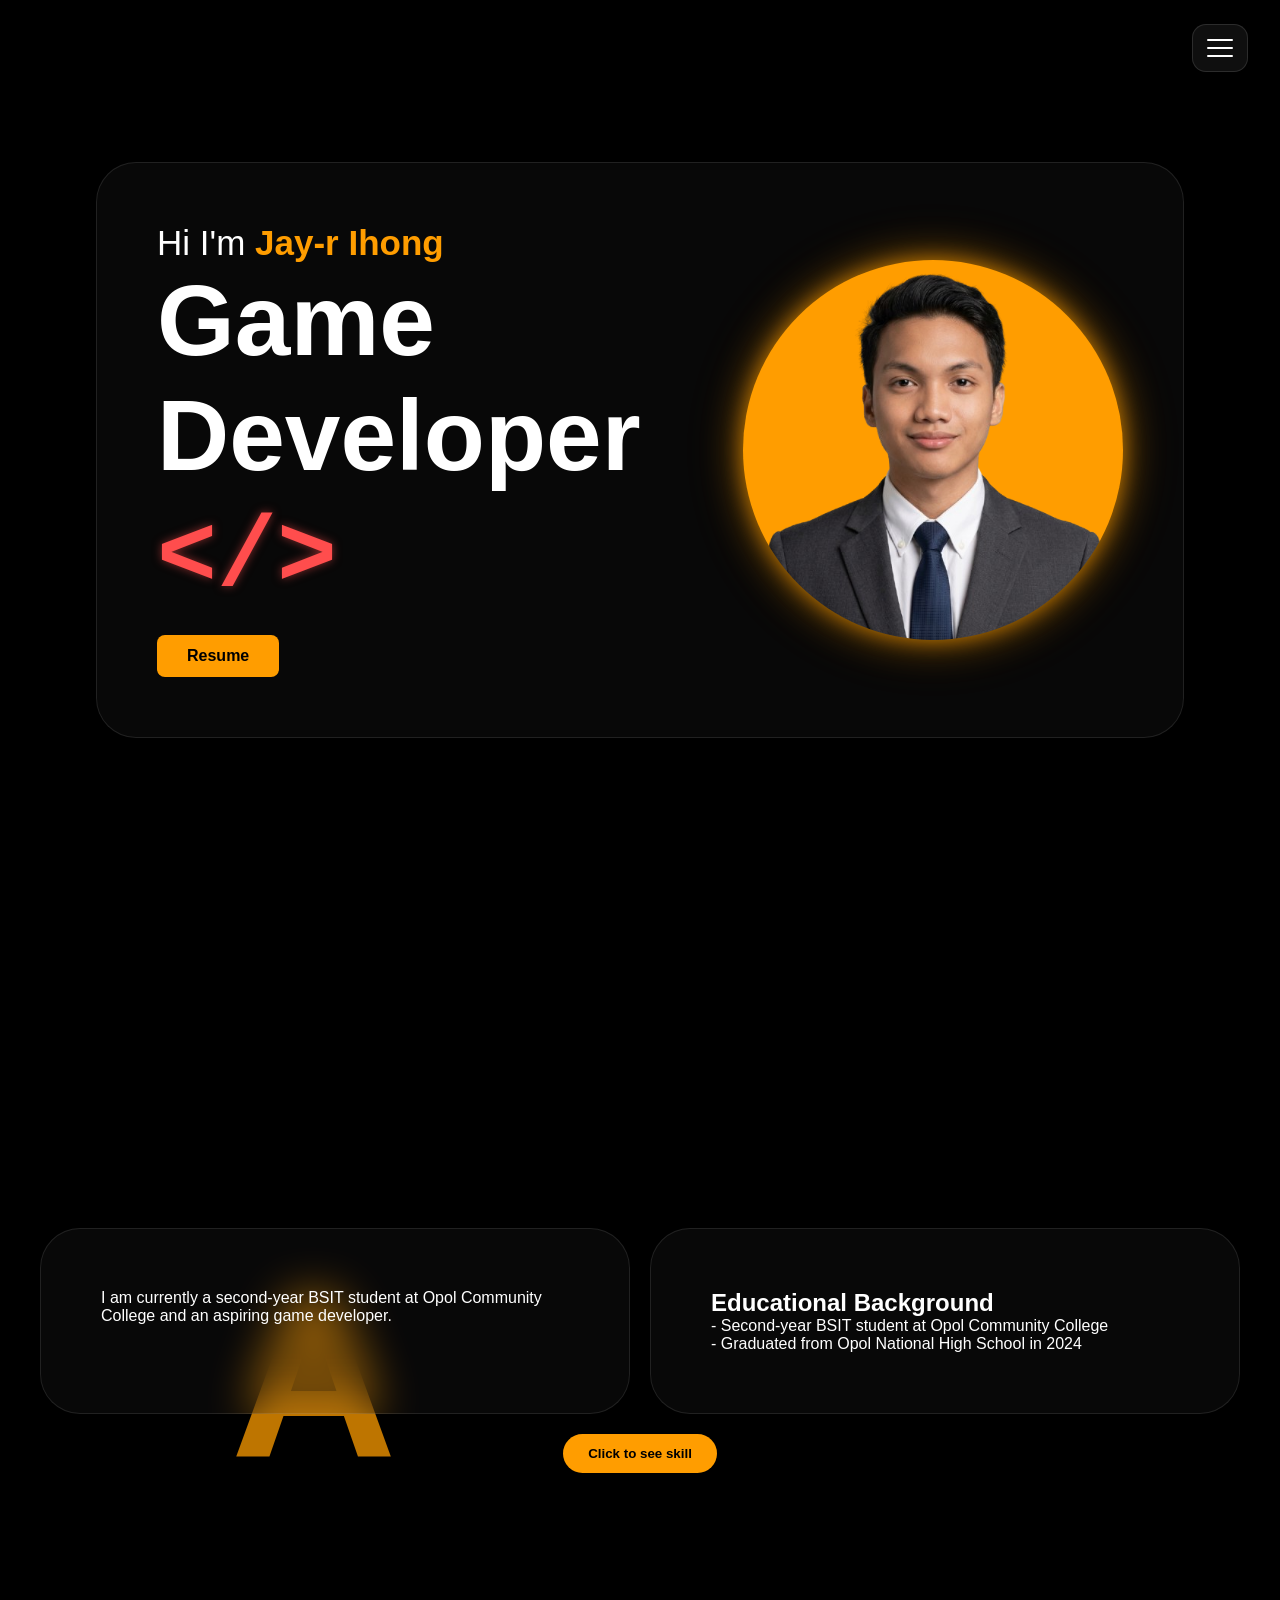
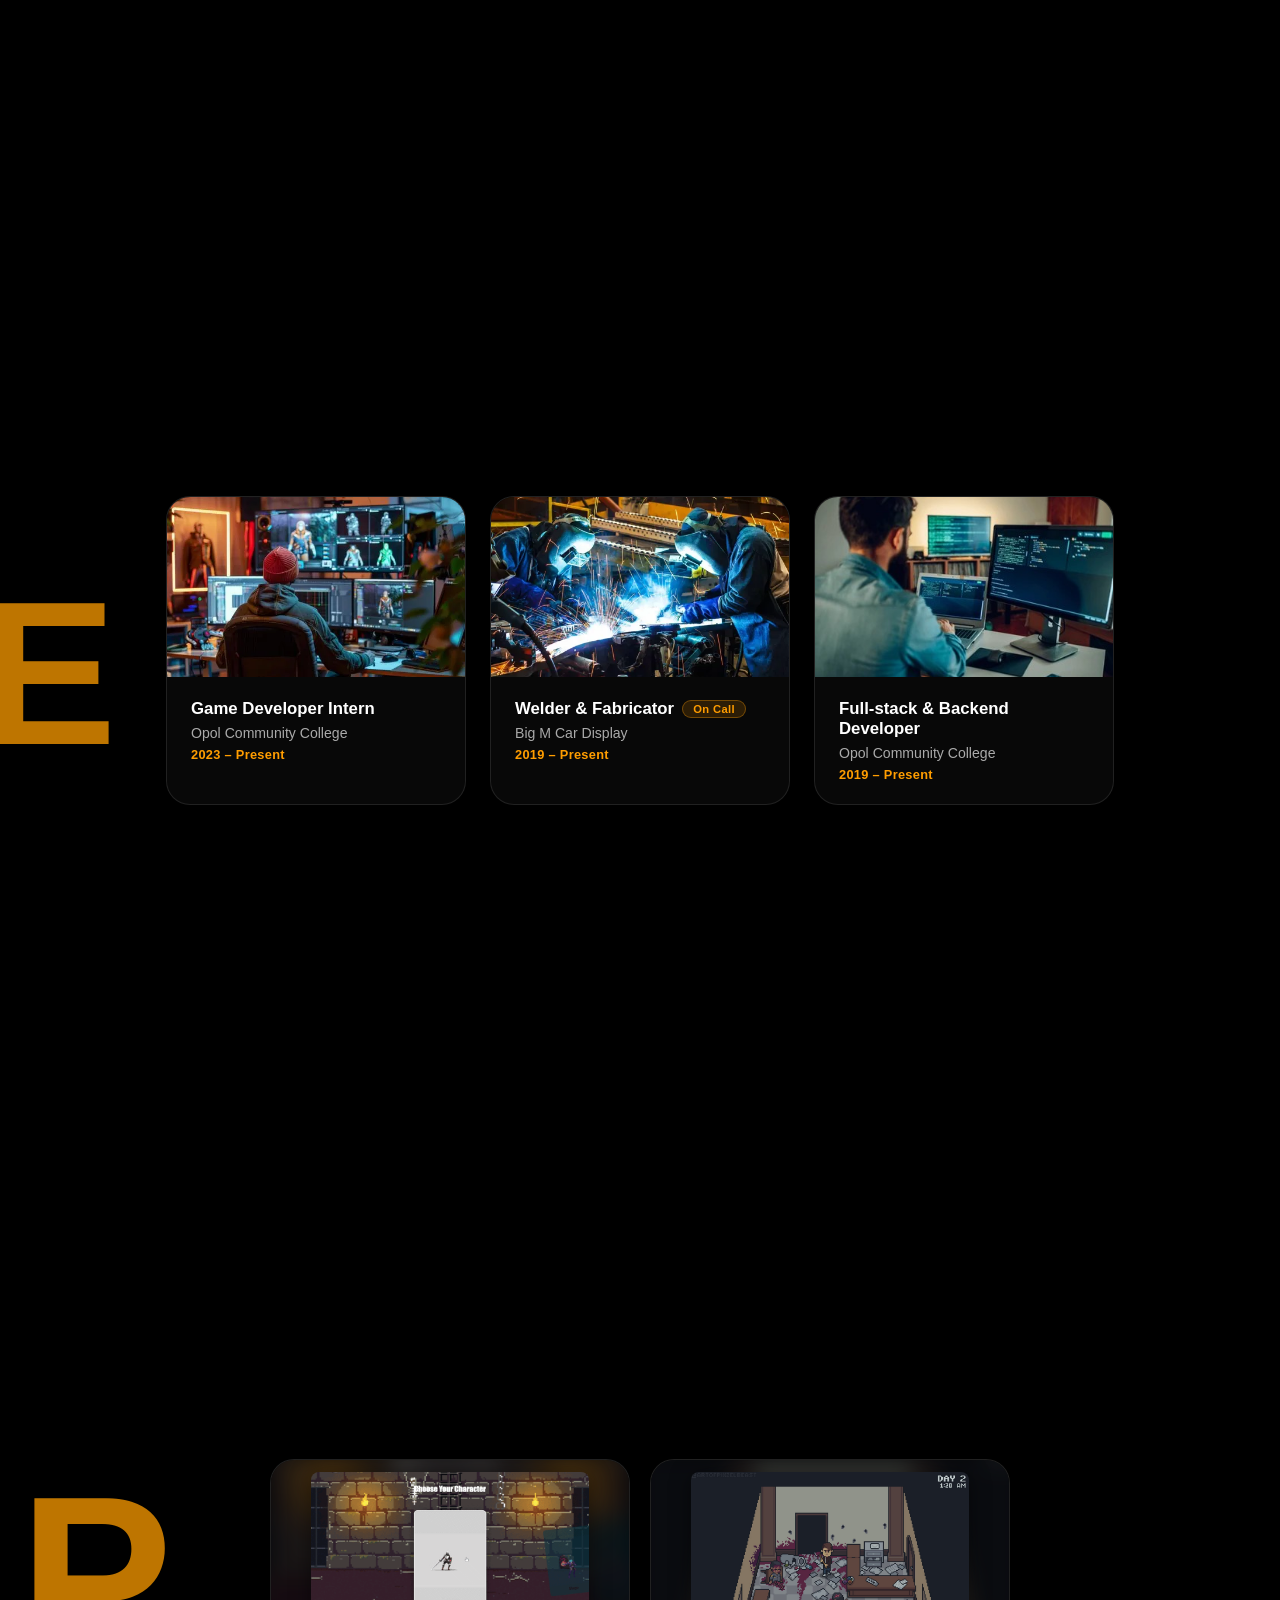
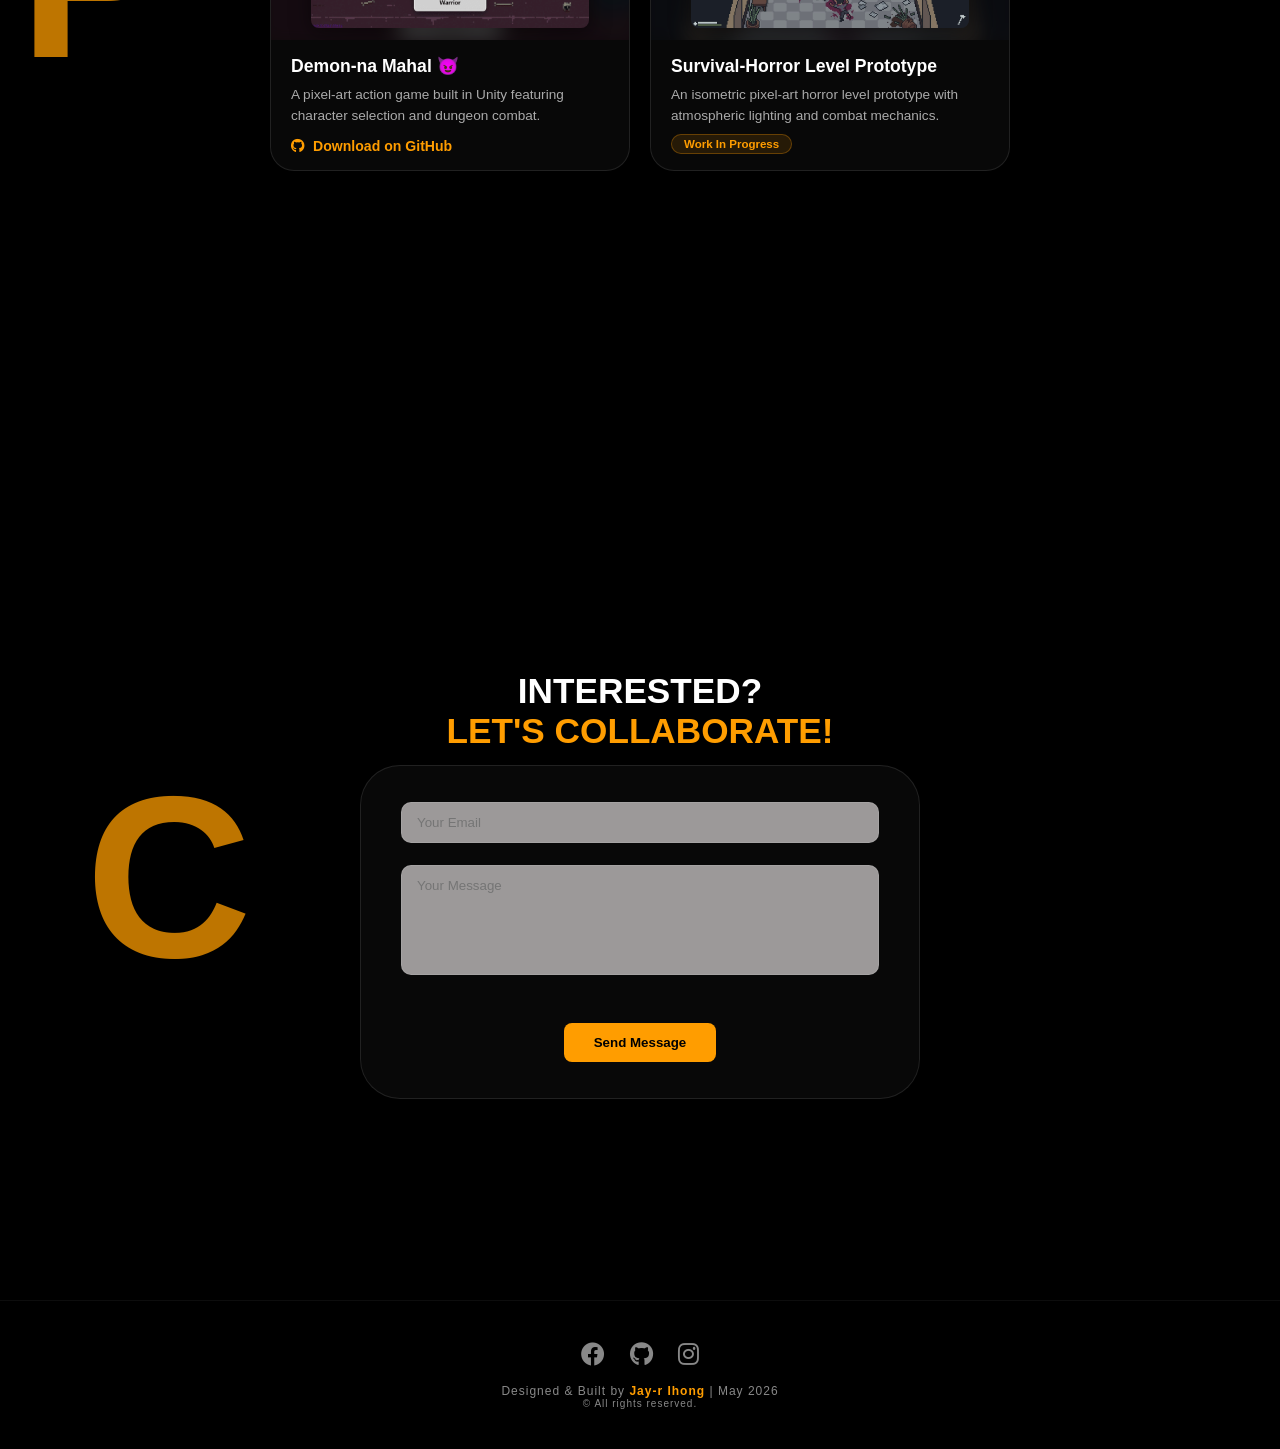
==== commit 239fb4f5: "Made changes in the nav bar for Homepage" ====
--- a/index.html
+++ b/index.html
@@ -9,6 +9,19 @@
 </head>
 <body>
 
+<!-- Desktop homepage hamburger (hidden on mobile via CSS) -->
+<button id="desktop-hamburger" aria-label="Menu">
+    <span></span>
+    <span></span>
+    <span></span>
+</button>
+<nav id="desktop-nav-menu">
+    <a href="#about-scroll">About</a>
+    <a href="#experience">Experience</a>
+    <a href="#projects">Projects</a>
+    <a href="#contact">Contact</a>
+</nav>
+
     <nav class="navbar">
     <a href="#home" class="logo-link" id="logo-trigger">
         <span class="logo">IHONG</span>
@@ -194,11 +207,11 @@
         <a href="https://github.com/ihongjayr-bit" target="_blank" class="social-icon"><i class="fab fa-github"></i></a>
         <a href="https://www.instagram.com/ar.jayi/?__pwa=1" target="_blank" class="social-icon"><i class="fab fa-instagram"></i></a>
     </div>
-        <p>Designed & Built by <b>Jay-r Ihong</b> | May 2026</p>
-        <p>© All rights reserved.</p>
+        <p style="font-size: 12px;">Designed & Built by <b>Jay-r Ihong</b> | May 2026</p>
+        <p style="font-size: 10px;">© All rights reserved.</p>
     </footer>
 
-    <button class="back-to-top" id="back-to-top" title="Back to top">&#8679;</button>
+    <button class="back-to-top" id="back-to-top" title="Back to top" style="font-weight: bolder;">⮝</button>
     <script src="script.js"></script>
 </body>
 </html>
--- a/style.css
+++ b/style.css
@@ -145,15 +145,17 @@
 .horizontal-root {
     width: 100vw;
     height: 100vh;
-    overflow-x: auto;
-    scroll-snap-type: x mandatory;
-    display: flex;
+    overflow: hidden;
+    display: flex;
+    position: relative;
 }
 .horizontal-root::-webkit-scrollbar { display: none; }
 
 .horizontal-wrapper {
     display: flex;
     width: 200vw;
+    transition: transform 0.5s cubic-bezier(0.4, 0, 0.2, 1);
+    will-change: transform;
 }
 
 .slide {
@@ -215,7 +217,7 @@
     white-space: nowrap;
 }
 .active .bg-text {
-    color: rgba(255, 255, 255, 0.799);
+    color: rgba(184, 184, 184, 0.799);
     transform: translate(-50%, -55%);
 }
 
@@ -238,18 +240,20 @@
 .project-cards-grid {
     display: flex;
     flex-wrap: wrap;
-    gap: 28px;
+    gap: 20px;
     justify-content: center;
     align-items: stretch;
     z-index: 2;
-    max-width: 900px;
+    max-width: 860px;
     width: 90%;
+    padding-top: 80px; /* room for fixed navbar */
+    padding-bottom: 20px;
 }
 
 .proj-card {
     display: flex;
     flex-direction: column;
-    width: 380px;
+    width: 360px;
     padding: 0;
     border-radius: 24px;
     overflow: hidden;
@@ -267,7 +271,7 @@
 .proj-img-wrap {
     position: relative;
     width: 100%;
-    height: 220px;
+    height: 180px;
     overflow: hidden;
 }
 
@@ -300,7 +304,7 @@
 
 .proj-gif {
     max-width: 100%;
-    max-height: 196px;
+    max-height: 156px;
     object-fit: contain;
     border-radius: 8px;
     box-shadow: 0 4px 20px rgba(0,0,0,0.5);
@@ -308,10 +312,10 @@
 
 /* Text area */
 .proj-info {
-    padding: 22px 24px;
+    padding: 16px 20px;
     display: flex;
     flex-direction: column;
-    gap: 10px;
+    gap: 8px;
     flex: 1;
 }
 
@@ -434,6 +438,11 @@
 }
 
 /* CONTACT */
+#projects, #contact {
+    padding-top: 70px;
+    box-sizing: border-box;
+}
+
 #contact {
     display: flex;
     flex-direction: column;
@@ -441,30 +450,32 @@
     align-items: center;
 }
 .collab-text {
-    font-size: 3rem;
+    font-size: 2.2rem;
     font-weight: 800;
-    margin-bottom: 20px;
+    margin-bottom: 14px;
     color: #fff;
     text-align: center;
     text-transform: uppercase;
 }
 .contact-form-container {
     width: 100%;
-    max-width: 600px;
-}
-.form-group { margin-bottom: 20px; }
+    max-width: 560px;
+    padding: 36px 40px;
+}
+.form-group { margin-bottom: 12px; }
 .form-group input, .form-group textarea {
     width: 100%;
-    padding: 15px;
+    padding: 12px 15px;
     background: rgba(208, 204, 204, 0.742);
     border: 1px solid rgba(255, 255, 255, 0.1);
     border-radius: 10px;
     color: rgb(255, 255, 255);
     font-family: inherit;
     outline: none;
-    margin-bottom: 15px;
+    margin-bottom: 10px;
     transition: 0.3s;
 }
+.form-group textarea { height: 110px; resize: none; }
 .form-group input:focus, .form-group textarea:focus { border-color: #ff9d00; }
 
 /* INFO CARD (above skills grid) */
@@ -473,8 +484,8 @@
     border-radius: 50px;
     text-align: center;
     font-size: 1rem;
-    color: #ccc;
-    margin-bottom: 4px;
+    color: #ffffff;
+    margin-bottom: 65px;
     z-index: 2;
 }
 
@@ -526,8 +537,8 @@
 
 .skill-name {
     font-size: 0.95rem;
-    font-weight: 600;
-    color: #ccc;
+    font-weight: 750;
+    color: #ffffff;
     letter-spacing: 0.5px;
     transition: color 0.3s ease;
 }
@@ -569,12 +580,109 @@
     box-shadow: 0 6px 20px rgba(255, 157, 0, 0.7);
 }
 
-/* HAMBURGER & MOBILE TOGGLE */
+/* HAMBURGER & MOBILE TOGGLE — hidden by default everywhere */
 #menu-toggle, .hamburger {
     display: none;
     visibility: hidden;
     opacity: 0;
     position: absolute;
+}
+
+/* ── DESKTOP HOMEPAGE: floating hamburger, navbar hidden ── */
+@media (min-width: 601px) {
+
+    /* Full navbar: hidden until scrolled */
+    .navbar {
+        opacity: 0;
+        transform: translateX(-50%) translateY(-80px);
+        pointer-events: none;
+        transition: opacity 0.4s ease, transform 0.4s ease;
+    }
+    .navbar.scrolled {
+        opacity: 1;
+        transform: translateX(-50%) translateY(0);
+        pointer-events: auto;
+    }
+
+    /* Desktop hamburger button — floats top-right on homepage */
+    #desktop-hamburger {
+        position: fixed;
+        top: 24px;
+        right: 32px;
+        z-index: 2000;
+        display: flex;
+        flex-direction: column;
+        gap: 6px;
+        cursor: pointer;
+        padding: 14px;
+        background: rgba(255, 255, 255, 0.06);
+        backdrop-filter: blur(15px);
+        border: 1px solid rgba(255, 255, 255, 0.12);
+        border-radius: 14px;
+        opacity: 1;
+        transition: opacity 0.4s ease, transform 0.4s ease;
+    }
+    #desktop-hamburger span {
+        display: block;
+        width: 26px;
+        height: 2px;
+        background: #fff;
+        border-radius: 2px;
+        transition: 0.3s ease;
+    }
+    #desktop-hamburger:hover span { background: #ff9d00; }
+
+    /* Hide hamburger once scrolled (navbar takes over) */
+    #desktop-hamburger.hidden {
+        opacity: 0;
+        transform: translateY(-20px);
+        pointer-events: none;
+    }
+
+    /* Desktop dropdown nav menu */
+    #desktop-nav-menu {
+        position: fixed;
+        top: 80px;
+        right: 32px;
+        z-index: 1999;
+        display: flex;
+        flex-direction: column;
+        gap: 8px;
+        padding: 18px 14px;
+        background: rgba(0, 0, 0, 0.92);
+        backdrop-filter: blur(20px);
+        border: 1px solid rgba(255, 255, 255, 0.1);
+        border-radius: 20px;
+        opacity: 0;
+        transform: translateY(-10px);
+        pointer-events: none;
+        transition: opacity 0.3s ease, transform 0.3s ease;
+        min-width: 160px;
+    }
+    #desktop-nav-menu.open {
+        opacity: 1;
+        transform: translateY(0);
+        pointer-events: auto;
+    }
+    /* Hide the dropdown once scrolled */
+    #desktop-nav-menu.hidden {
+        opacity: 0 !important;
+        pointer-events: none !important;
+    }
+    #desktop-nav-menu a {
+        text-decoration: none;
+        color: #fff;
+        font-weight: 600;
+        font-size: 0.95rem;
+        padding: 10px 18px;
+        border-radius: 12px;
+        text-align: center;
+        transition: background 0.2s ease, color 0.2s ease;
+    }
+    #desktop-nav-menu a:hover {
+        background: rgba(255, 157, 0, 0.2);
+        color: #ff9d00;
+    }
 }
 
 /* SOCIAL ICONS */
@@ -749,4 +857,5 @@
     .footer p { font-size: 0.8rem; }
 
     .back-to-top { bottom: 20px; right: 20px; width: 44px; height: 44px; font-size: 1.1rem; }
+
 }
